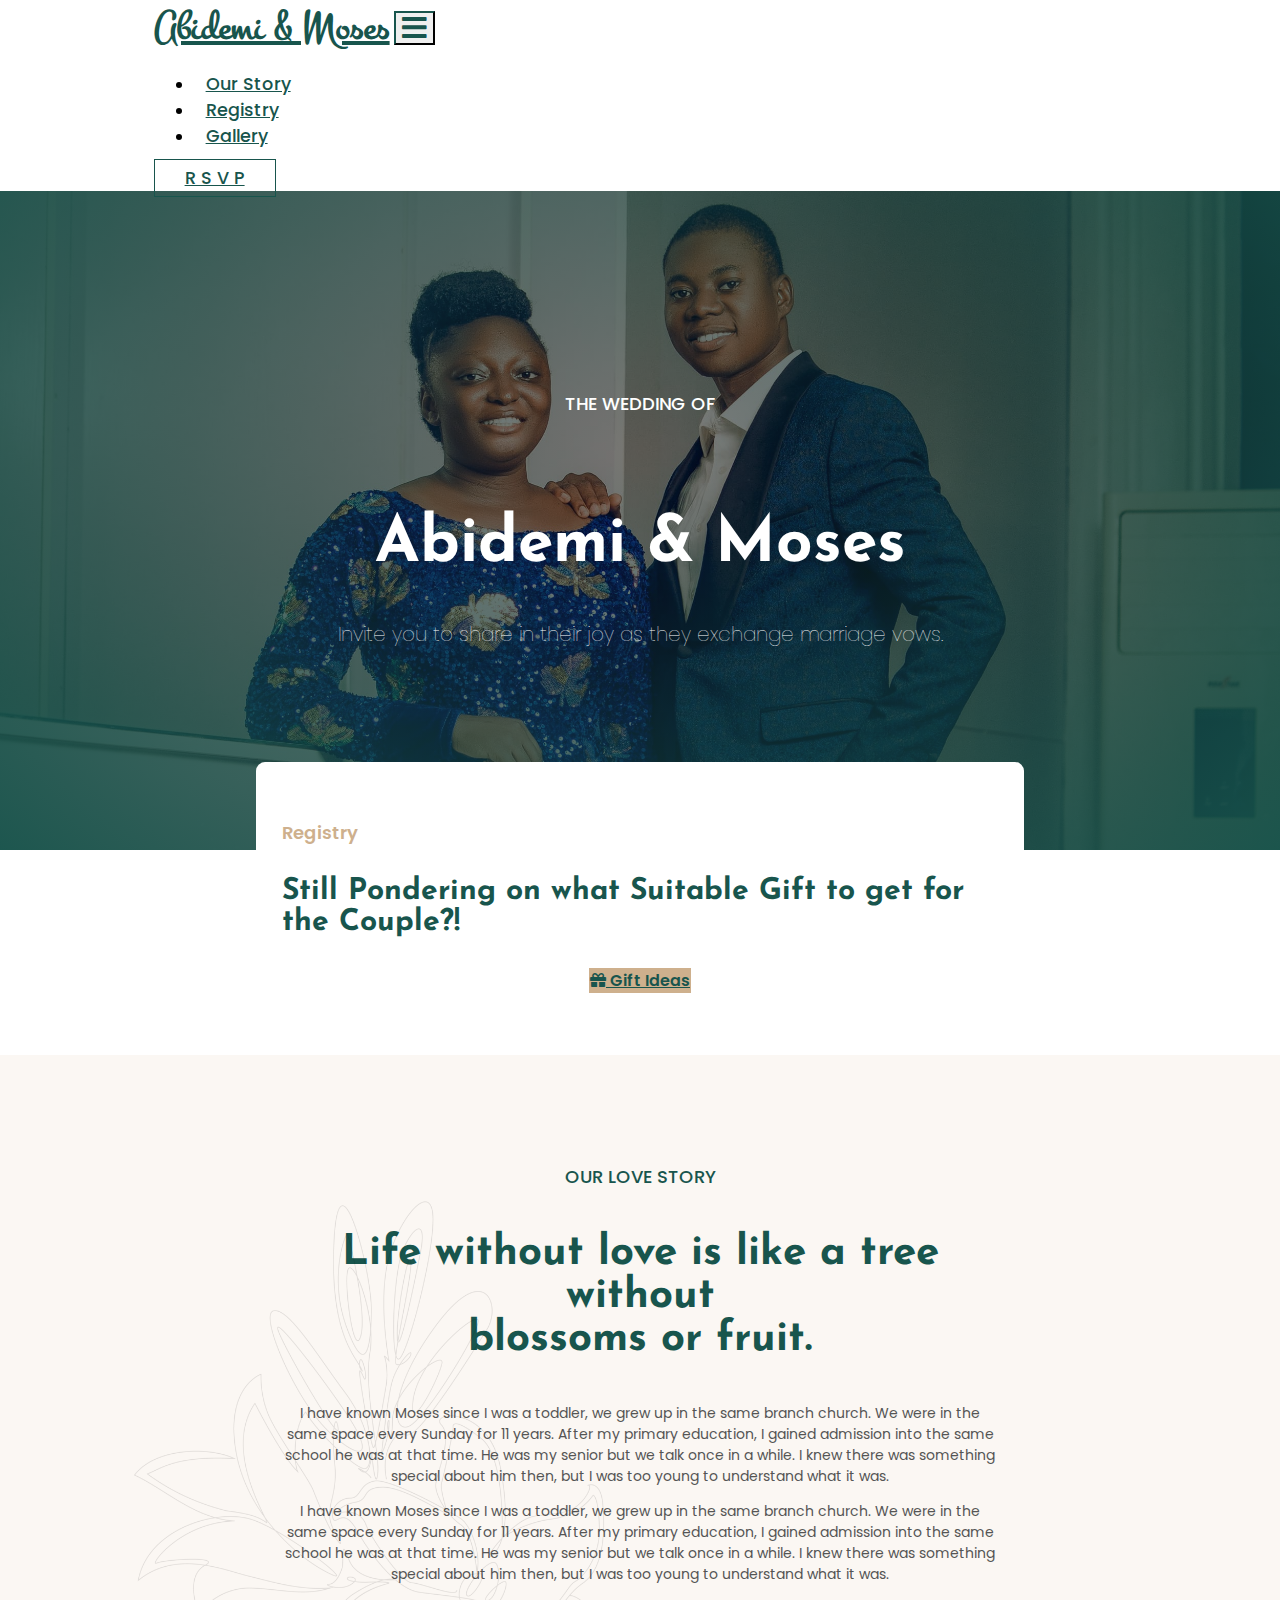
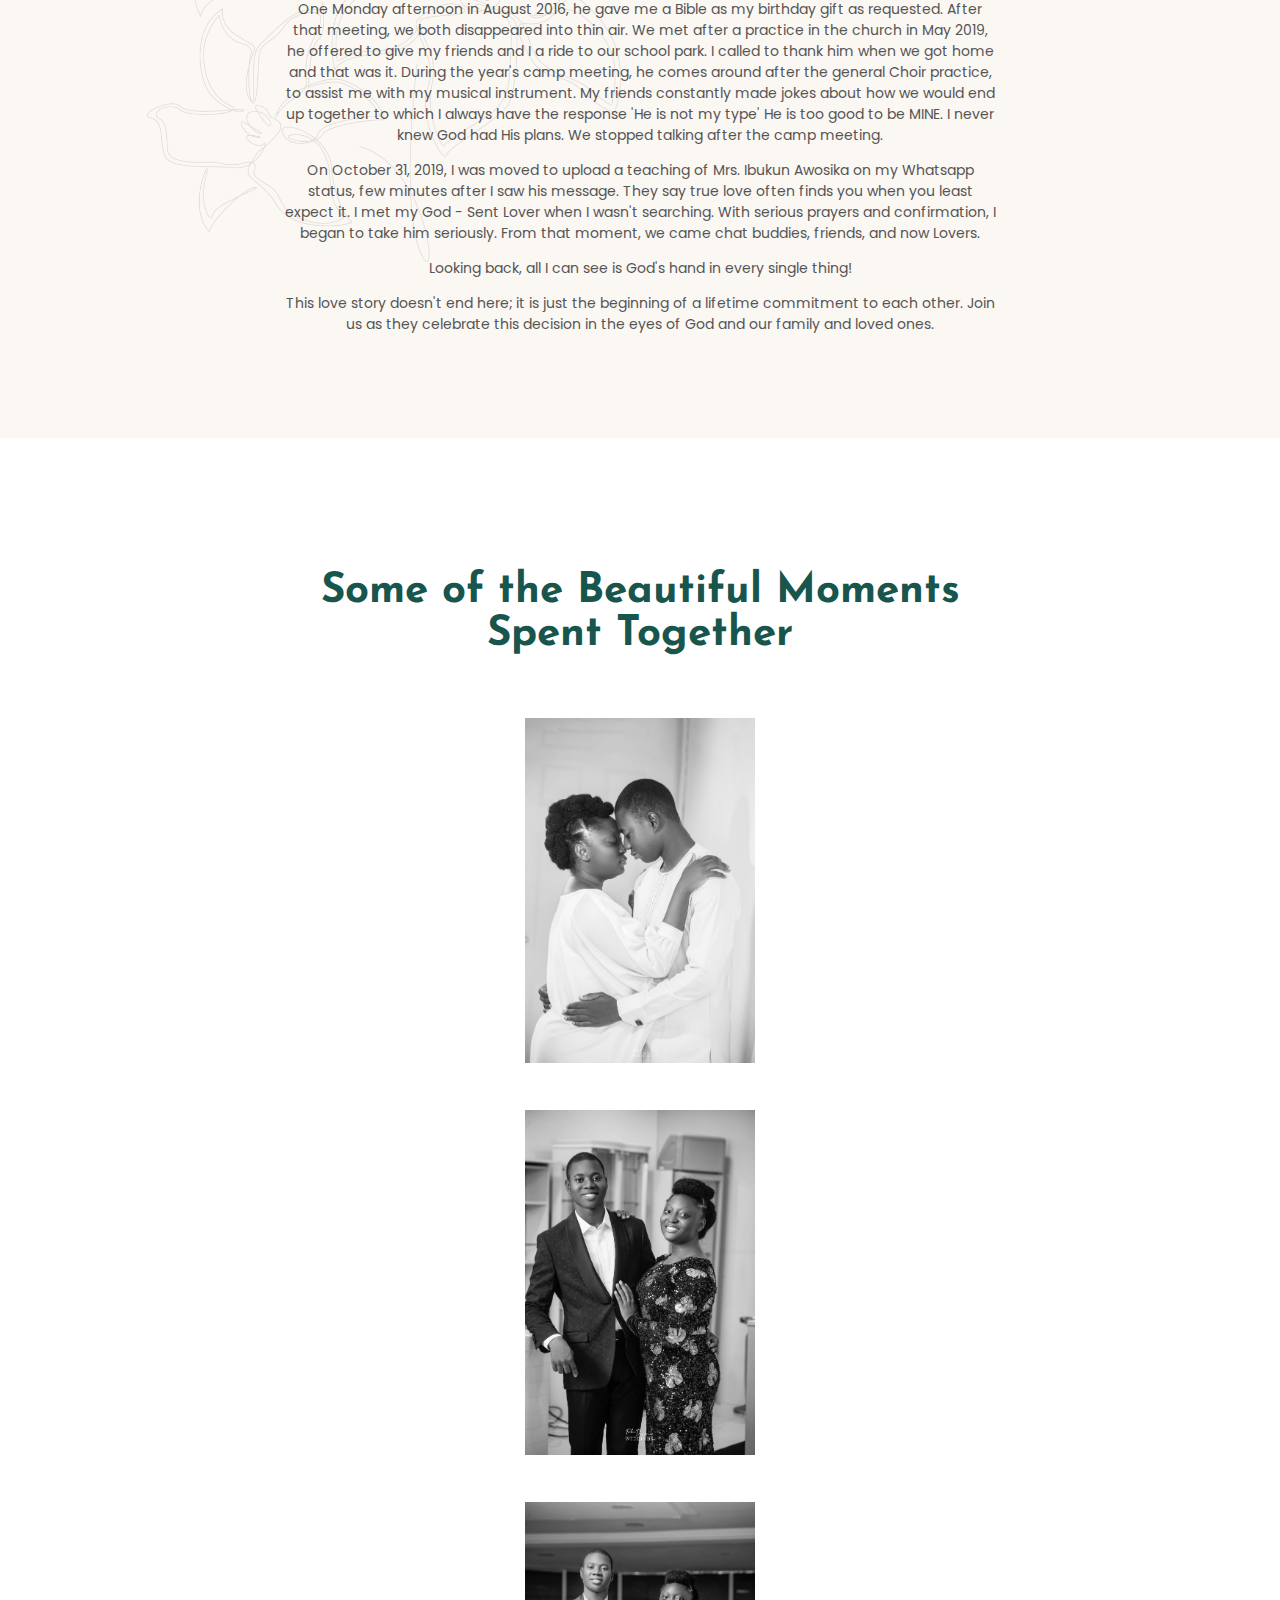
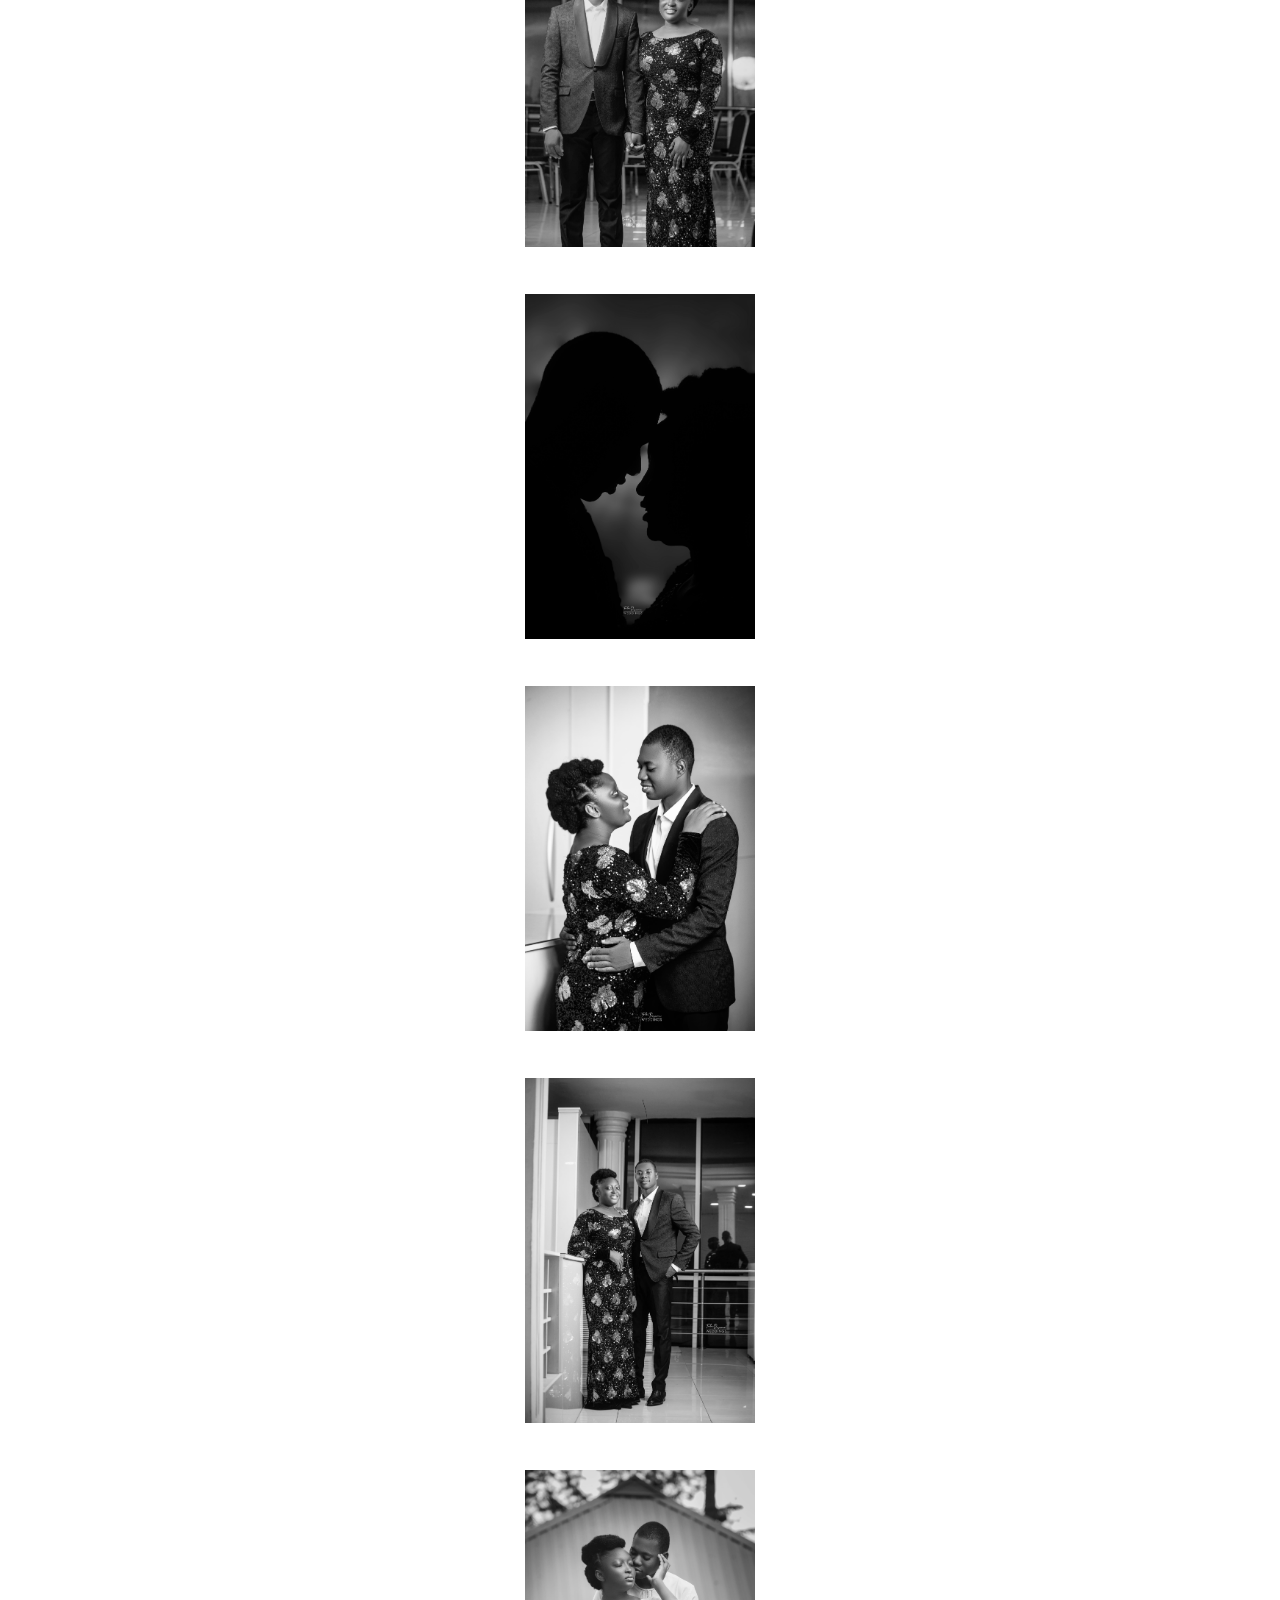
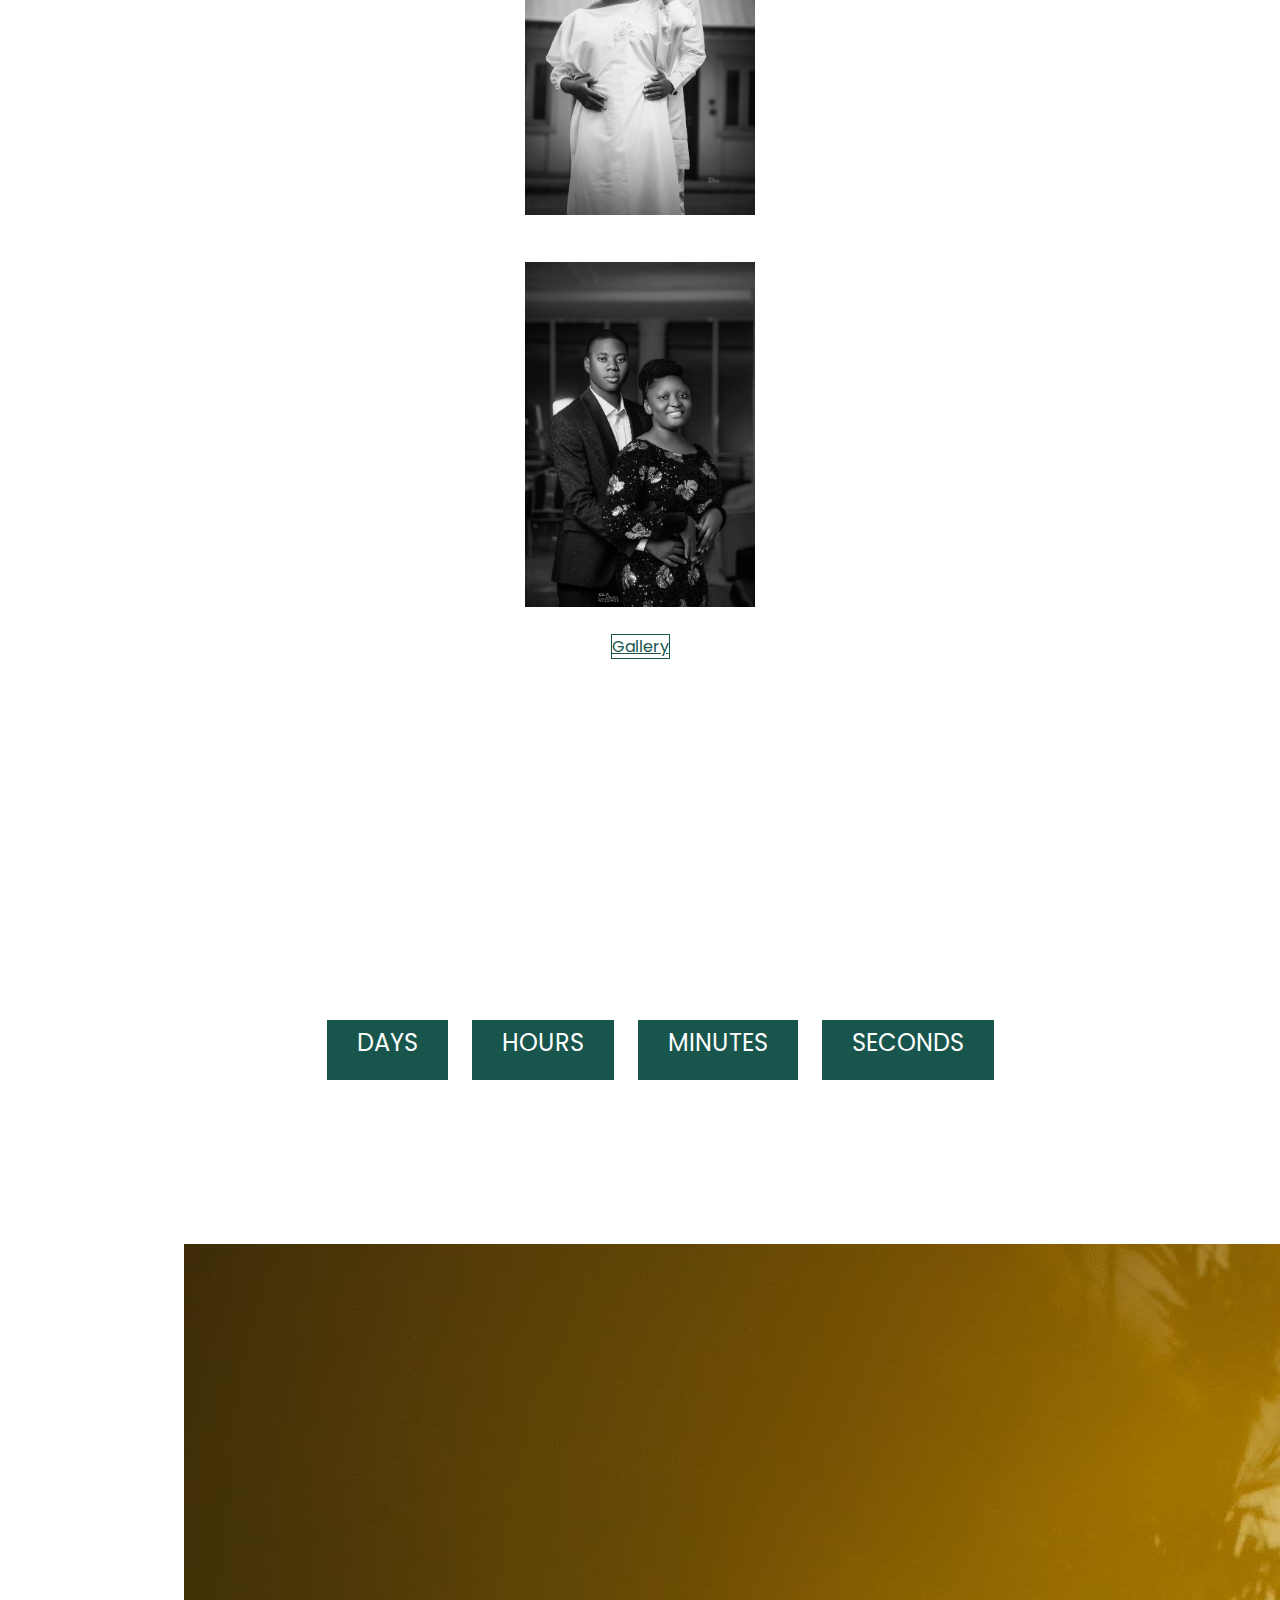
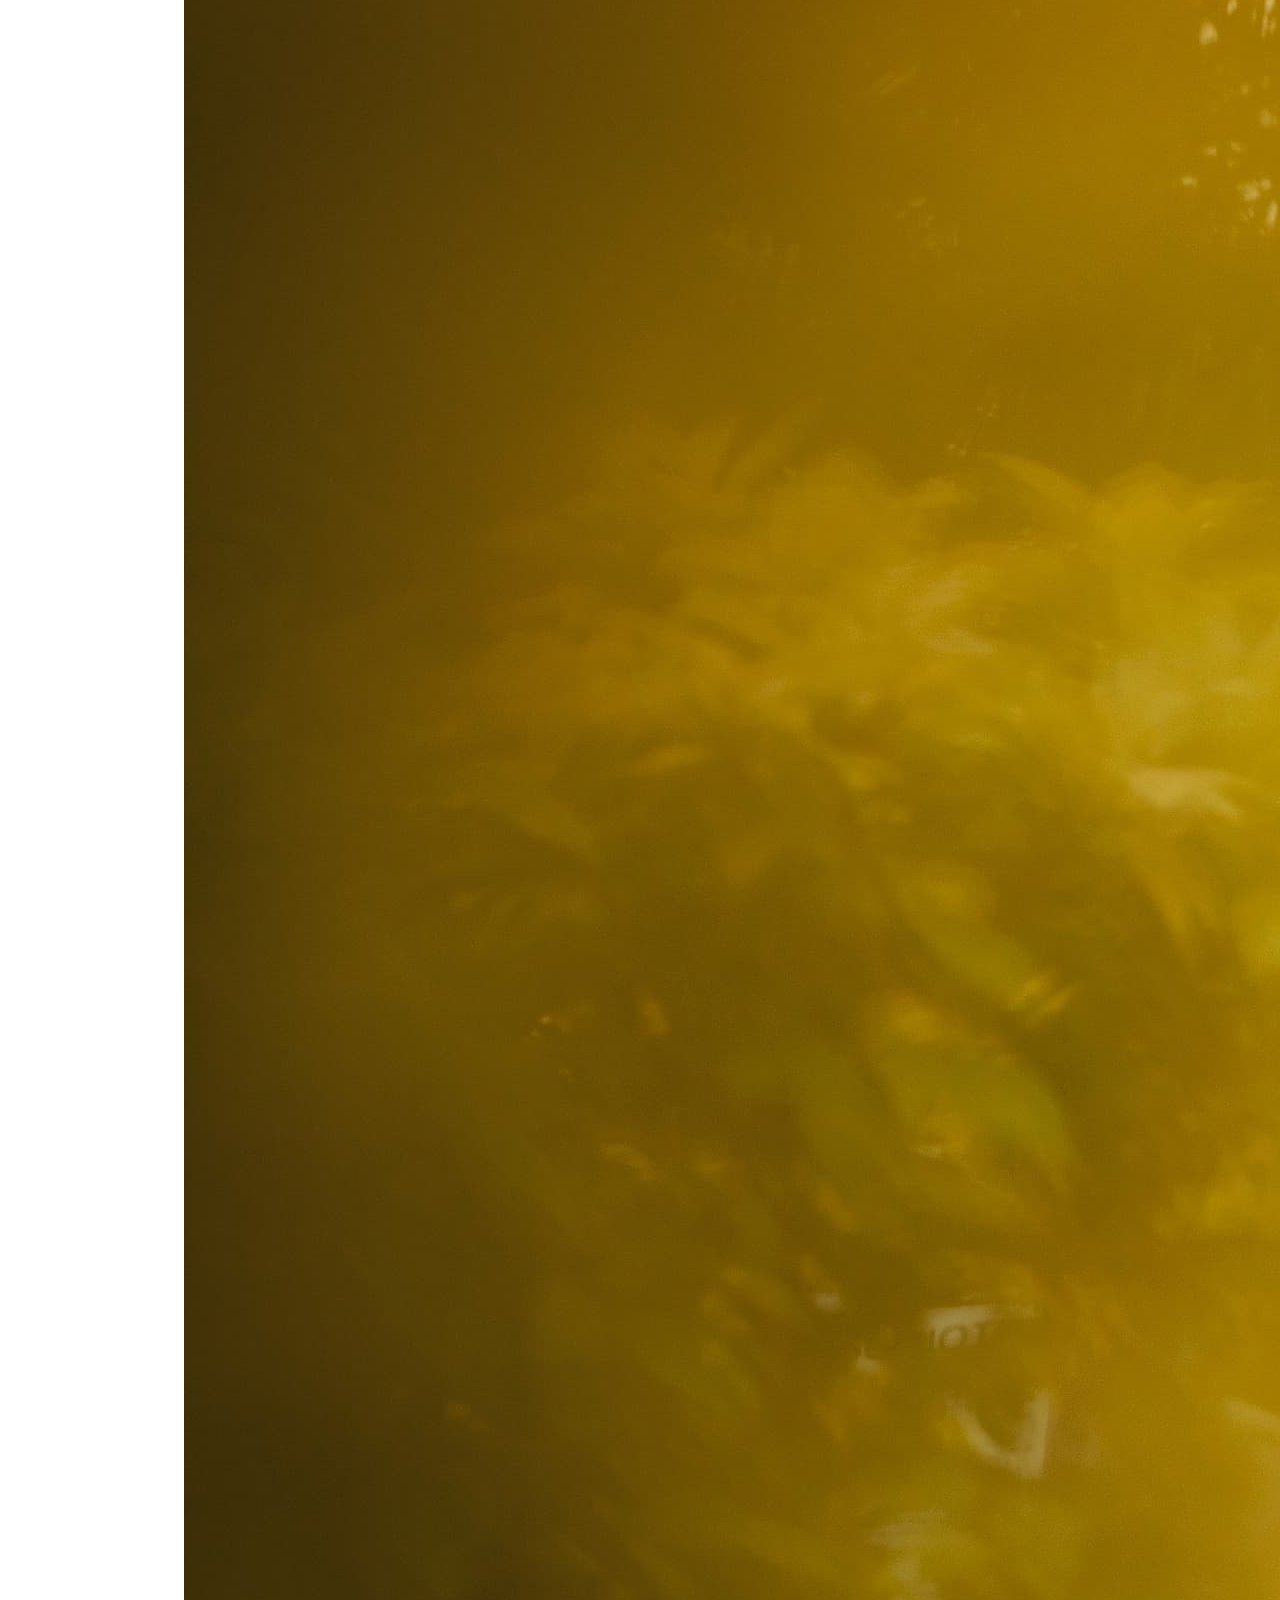
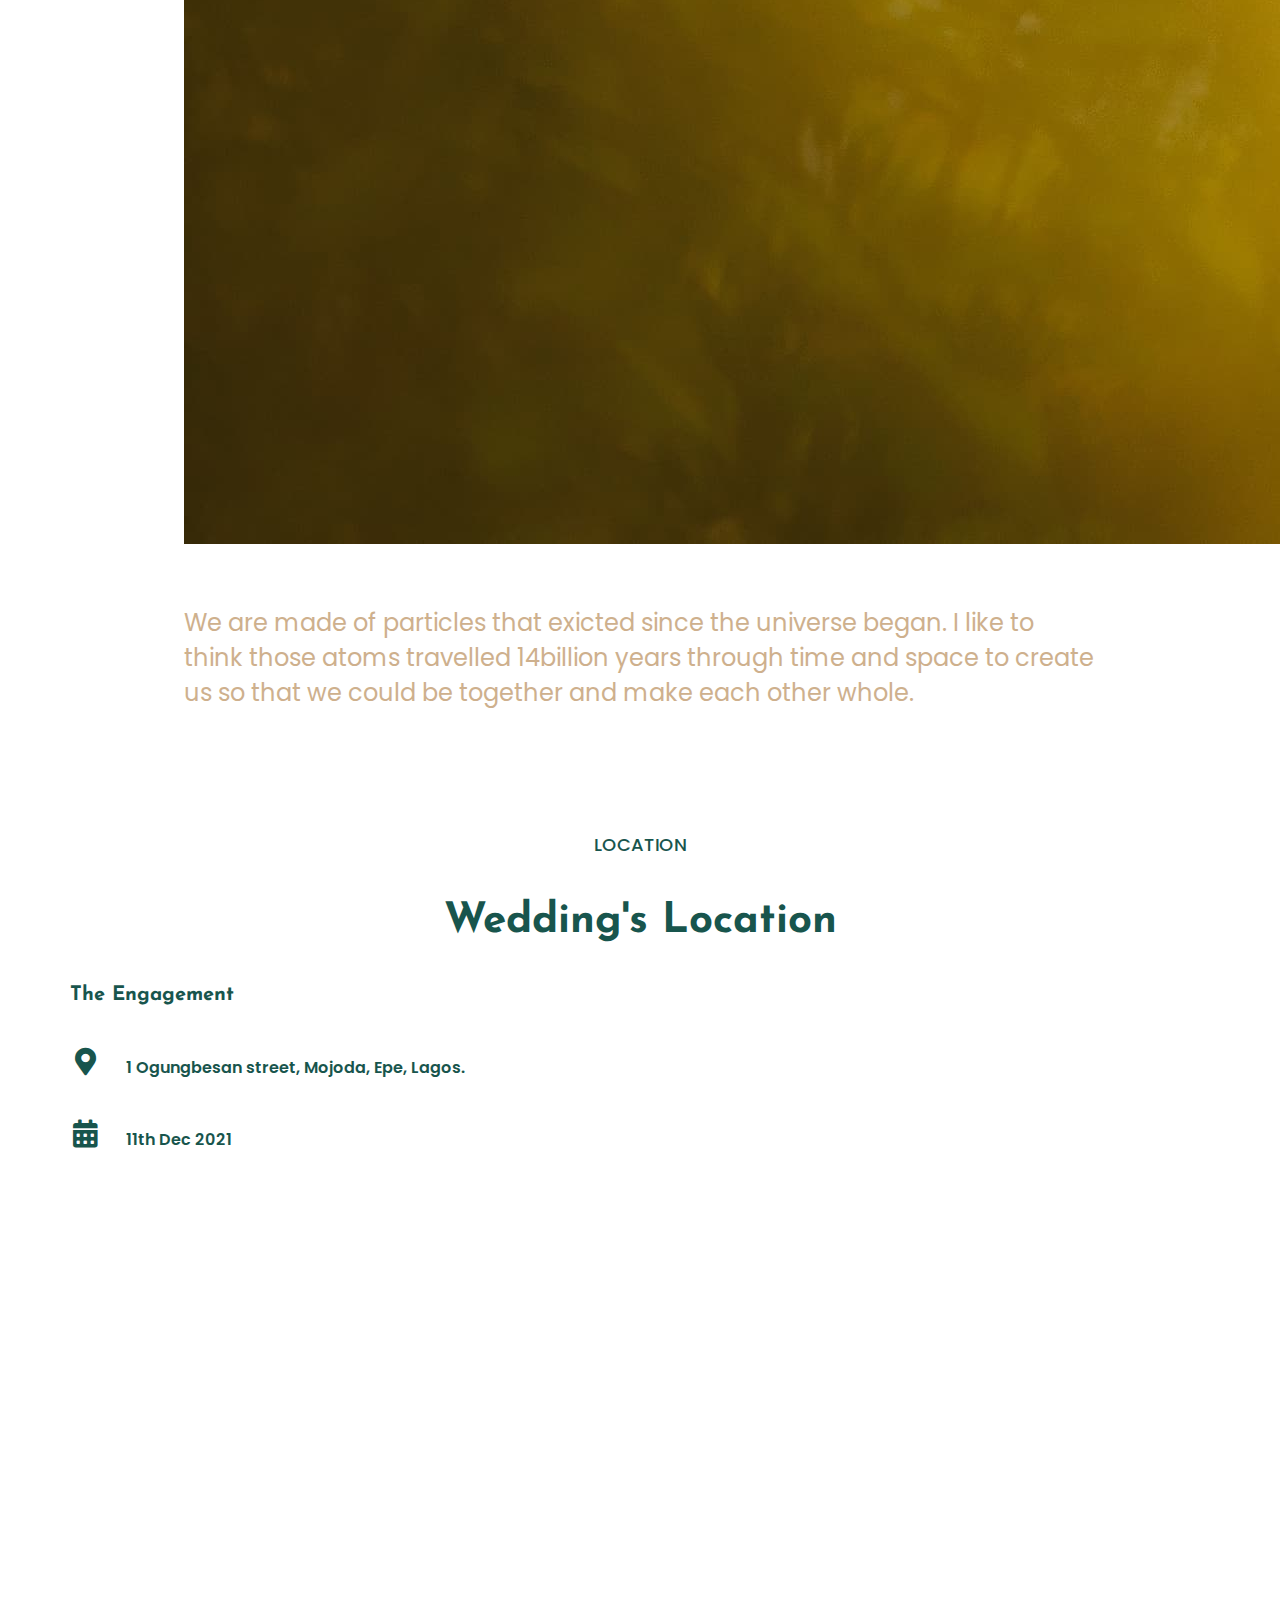
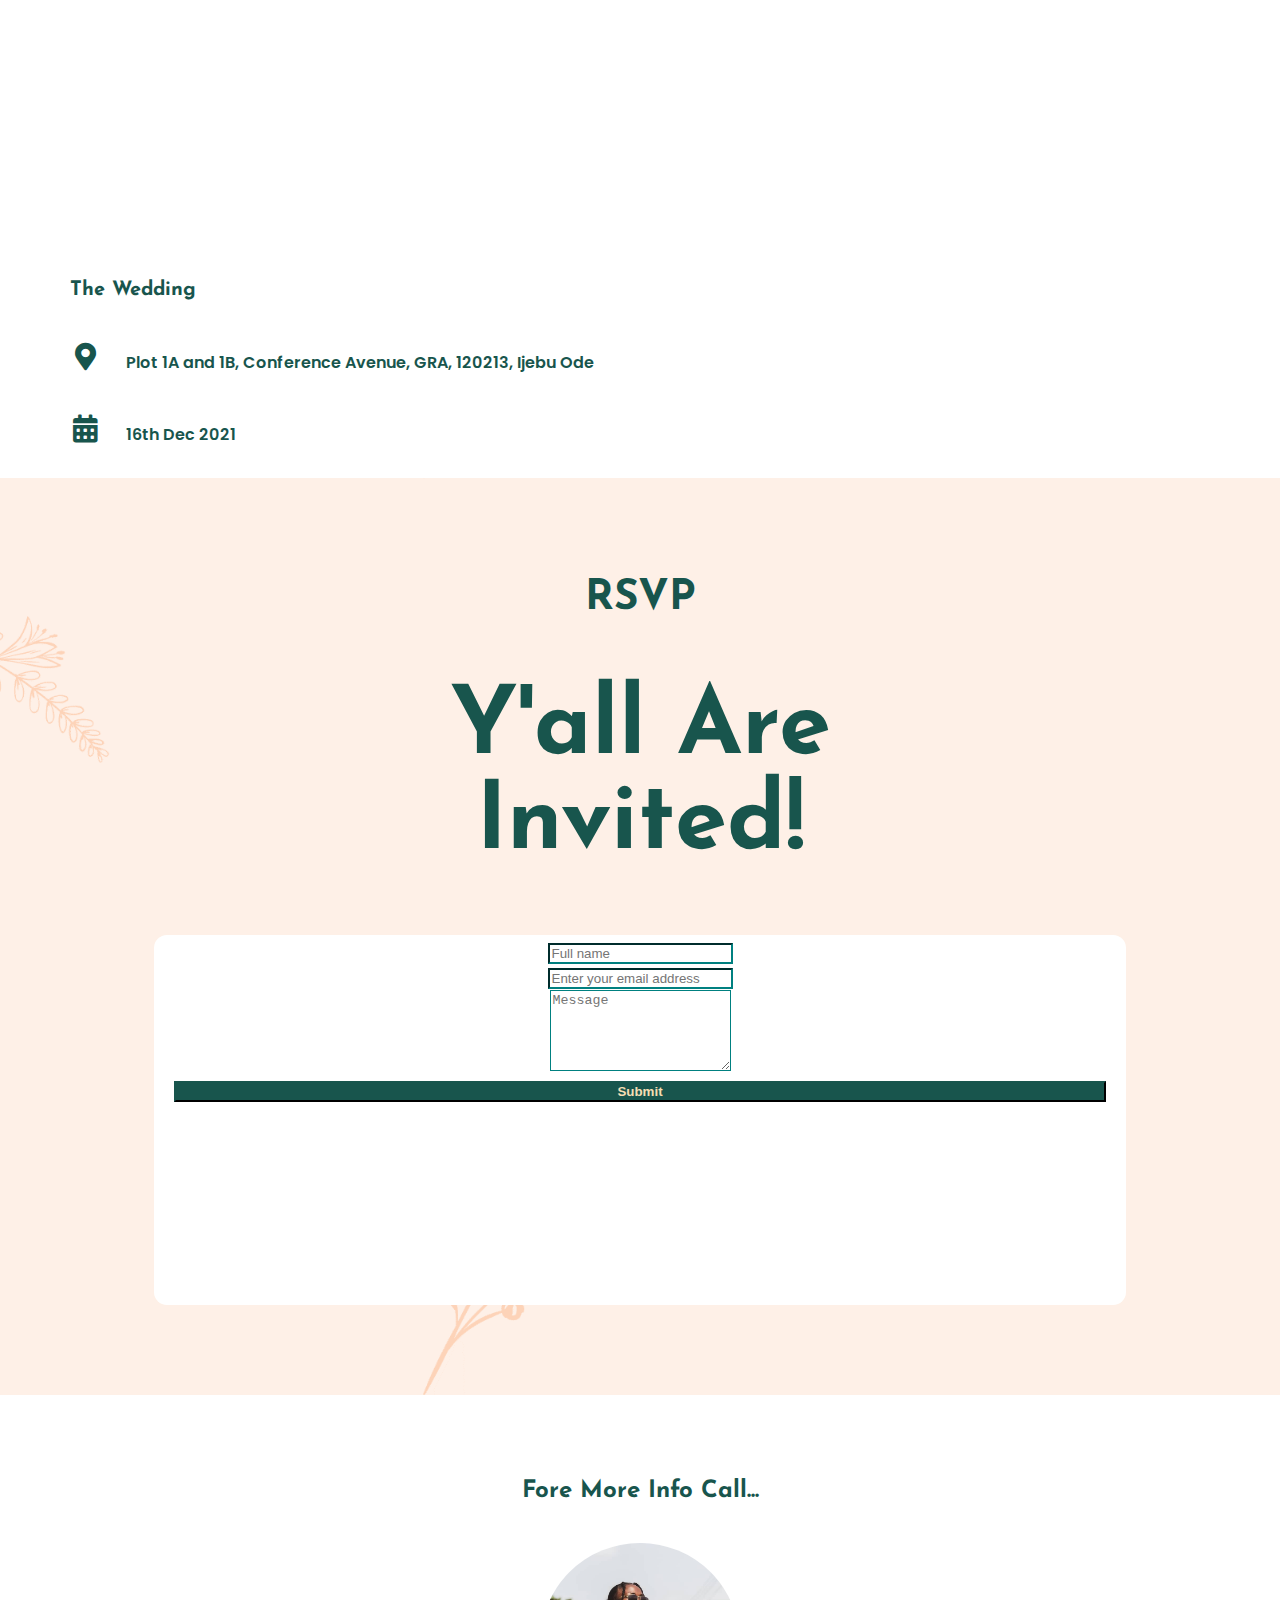
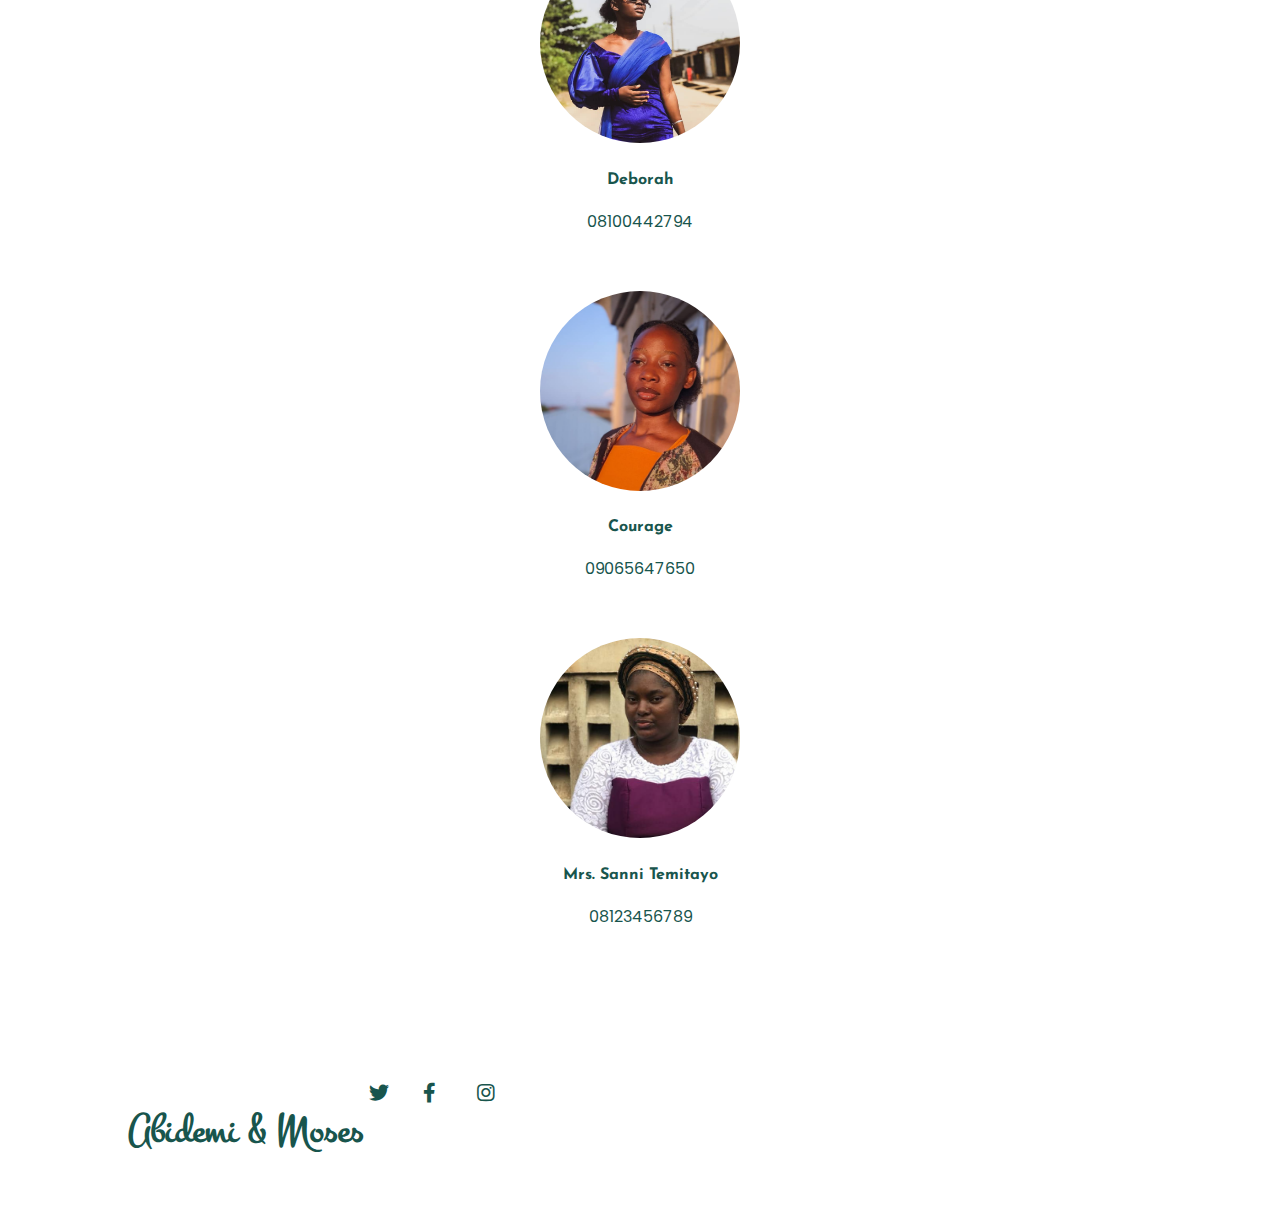
==== index.html @ d7bec582 "initial commit" ====
<!DOCTYPE html>
<html lang="en">
<head>
    <meta charset="UTF-8">
    <meta http-equiv="X-UA-Compatible" content="IE=edge">
    <meta name="viewport" content="width=device-width, initial-scale=1.0">
    
    <title>AM2021 | Homepage</title>

  <!-- Bootstrap -->
  <link href="https://cdn.jsdelivr.net/npm/bootstrap@5.0.0-beta2/dist/css/bootstrap.min.css" rel="stylesheet" integrity="sha384-BmbxuPwQa2lc/FVzBcNJ7UAyJxM6wuqIj61tLrc4wSX0szH/Ev+nYRRuWlolflfl" crossorigin="anonymous">

  <!-- Fontawesome -->
  <link rel="stylesheet" href="https://use.fontawesome.com/releases/v5.13.0/css/all.css">

  <!-- Fonts -->
  <link href="https://fonts.googleapis.com/css2?family=Josefin+Sans:wght@700&family=Poppins&display=swap" rel="stylesheet">
  <link href="https://fonts.googleapis.com/css2?family=Montez&display=swap" rel="stylesheet">

  <!-- Lightbox -->
  <link rel="stylesheet" href="lightbox.min.css">

  <!-- Custom CSS -->
  <link rel="stylesheet" href="style.css">

  <script src="script/lightbox-plus-jquery.min.js"></script>
</head>
<body>

    <section id="wedding-navs">
        <div class="container-fluid">
            <nav class="navbar navbar-expand-lg">
        
              <a href="home.html" class="navbar-brand">Abidemi & Moses</a>
              <button class="navbar-toggler" type="button" data-bs-toggle="collapse" data-bs-target="#navbarTogglerDemo01" aria-controls="navbarTogglerDemo01" aria-expanded="false" aria-label="Toggle navigation">
                <span class="navbar-toggler-icon custom-navbar">
                  <i class="fas fa-bars" style="color:#18554D; font-size:28px;"></i>
                </span>
              </button>
        
              <div class="collapse navbar-collapse" id="navbarTogglerDemo01">
                <ul class="navbar-nav ms-auto">
                  <li class="nav-item"><a href="#our-story" class="nav-link">Our Story</a></li>
                  <li class="nav-item"><a href="https://am2021.madewithbree.io/registry" class="nav-link">Registry</a></li>
                  <li class="nav-item"><a href="gallery.html" class="nav-link">Gallery</a></li>
                </ul>

                <a href="#rsvp" class="btn btn-outline-dark rsvp" type="button">R S V P</a>
              </div>
            </nav>
        </div>    
    </section>

    <!-- Hero banner -->

    <section id="hero-banner">
        <div class="hero-content">
            <p class="first-text">THE WEDDING OF</p>
            <img src="http://templatekit.mikrotypestd.com/brandon-and-clara/wp-content/uploads/sites/4/2020/08/elements.png" class="img-fluid" alt="">
            <h1 class="big-header">Abidemi & Moses</h1>
            <p class="second-text">Invite you to share in their joy as they exchange marriage vows.</p>
        </div>
    </section>

    <!-- Gift Idea -->

    <section id="gift-ideas">
      <div class="row gift-column shadow-sm">
        <div class="col-lg-6 col-md-6">
          <p class="gift-registry">Registry</p>
          <h3 class="registry-header">Still Pondering on what Suitable Gift to get for the Couple?!</h3>
        </div>
  
        <div class="col-lg-6 col-md-4 ms-auto mt-3">
          <a href="https://am2021.madewithbree.io/registry" type="button" class="btn btn-lg btn-secondary gift"><i class="fas fa-gift"></i> Gift Ideas</a>
        </div>
      </div>
    </section>

    <!-- Our Story -->


    <section id="our-story">

      <div class="our-story-bg"></div>
      
      <div class="love-story">

        <p class="story">OUR LOVE STORY</p>
        <h3 class="love-header">Life without love is like a tree without <br>blossoms or fruit.</h3>

        <p class="love-text pt-3">I have known Moses since I was a toddler, we grew up in the same branch church. We were in the same space every Sunday for 11 years. After my primary education, I gained admission into the same school he was at that time. He was my senior but we talk once in a while. I knew there was something special about him then, but I was too young to understand what it was.</p>

        <p class="love-text">I have known Moses since I was a toddler, we grew up in the same branch church. We were in the same space every Sunday for 11 years. After my primary education, I gained admission into the same school he was at that time. He was my senior but we talk once in a while. I knew there was something special about him then, but I was too young to understand what it was.</p>

        <p class="love-text">One Monday afternoon in August 2016, he gave me a Bible as my birthday gift as requested. After that meeting, we both disappeared into thin air. We met after a practice in the church in May 2019, he offered to give my friends and I a ride to our school park. I called to thank him when we got home and that was it. During the year's camp meeting, he comes around after the general Choir practice, to assist me with my musical instrument. My friends constantly made jokes about how we would end up together to which I always have the response 'He is not my type' He is too good to be  MINE. I never knew God had His plans. We stopped talking after the camp meeting. </p>

        <p class="love-text">On October 31, 2019, I was moved to upload a teaching of Mrs. Ibukun Awosika on my Whatsapp status, few minutes after I saw his message. They say true love often finds you when you least expect it. I met my God - Sent Lover when I wasn't searching. With serious prayers and confirmation, I began to take him seriously. From that moment, we came chat buddies, friends, and now Lovers. </p>

        <p class="love-text">Looking back, all I can see is God's hand in every single thing!</p>

        <p class="love-text">This love story doesn't end here; it is just the beginning of a lifetime commitment to each other. Join us as they celebrate this decision in the eyes of God and our family and loved ones.</p>
      </div>
    </section>


    <!-- Gallery -->

    <section id="photos">

      <h3 class="love-header mb-3">Some of the Beautiful Moments <br>Spent Together</h3>

      <div class="gallery">
        <div class="row">
          <div class="col-lg-3 col-md-4">
            <a href="images/couple-8.jpg" data-lightbox="mygallery"><img src="images/couple-8.jpg" class="img-fluid" alt="" loading="lazy"></a>
          </div>
          <div class="col-lg-3 col-md-4">
            <a href="images/couple-1.jpg" data-lightbox="mygallery"><img src="images/couple-1.jpg" class="img-fluid" alt="" loading="lazy"></a>
          </div>
          <div class="col-lg-3 col-md-4">
            <a href="images/couple-2.jpg" data-lightbox="mygallery"><img src="images/couple-2.jpg" class="img-fluid" alt="" loading="lazy"></a>
          </div>
          <div class="col-lg-3 col-md-4">
            <a href="images/couple-3.jpg" data-lightbox="mygallery"><img src="images/couple-3.jpg" class="img-fluid" alt="" loading="lazy"></a>
          </div>

          <div class="col-lg-3 col-md-4">
            <a href="images/couple-4.jpg" data-lightbox="mygallery"><img src="images/couple-4.jpg" class="img-fluid" alt="" loading="lazy"></a>
          </div>
          <div class="col-lg-3 col-md-4">
            <a href="images/couple-5.jpg" data-lightbox="mygallery"><img src="images/couple-5.jpg" class="img-fluid" alt="" loading="lazy"></a>
          </div>
          <div class="col-lg-3 col-md-6">
            <a href="images/couple-6.jpg" data-lightbox="mygallery"><img src="images/couple-6.jpg" class="img-fluid" alt="" loading="lazy"></a>
          </div>
          <div class="col-lg-3 col-md-6">
            <a href="images/couple-7.jpg" data-lightbox="mygallery"><img src="images/couple-7.jpg" class="img-fluid" alt="" loading="lazy"></a>
          </div>
        </div>
      </div>

      <a href="gallery.html" type="button" class="btn btn-lg btn-outline-dark gallery-button mt-4">Gallery</a>
    </section>

    <!-- Countdown -->

    <section id="countdown-box">
        
      <div class="coundown-cover">

          <p class="first-text">COUNTDOWN</p>
          <img class="img-fluid" src="http://templatekit.mikrotypestd.com/brandon-and-clara/wp-content/uploads/sites/4/2020/08/elements.png" alt="">
          <h2 id="headline" class="mt-3">Be A Part of Our History</h2>

          <div id="countdown">
            <ul>
              <li class="counts mt-3"><span id="days"></span>days</li>
              <li class="counts mt-3"><span id="hours"></span>Hours</li>
              <li class="counts mt-3"><span id="minutes"></span>Minutes</li>
              <li class="counts mt-3"><span id="seconds"></span>Seconds</li>
            </ul>
          </div>

      </div>

    </section>

    <!-- Love Quote -->

    <section id="love-quote">
      <div class="row love-row">
        <div class="col-lg-6 col-md-6 love-area">
          <img src="images/durogal.jpg" class="img-fluid" alt="" loading="lazy">
        </div>

        <div class="col-lg-6 col-md-6 love-area">
          <p class="main-quote">We are made of particles that exicted since the universe began. I like to think those atoms travelled 14billion years through time and space to create us so that we could be together and make each other whole.</p>
        </div>
      </div>
    </section>

    <!-- Location -->

    <section id="location">
      <div class="location-box pt-5 pb-3">
        <p class="story">LOCATION</p>
        <h3 class="love-header">Wedding's Location</h3>
      </div>

      <div class="row location-row">

        <div class="col-lg-4 col-md-6 location-wrap">
          <h5 class="pt-3 pb-3 location-title">The Engagement</h5>
          <div class="location-desc">
            <div class="location-icon">
              <i class="fas fa-map-marker-alt"></i>
            </div>
            <div class="location-text">
              <p>1 Ogungbesan street, Mojoda, Epe, Lagos.</p>
            </div>
          </div>

          <div class="location-desc">
            <div class="location-icon">
              <i class="fas fa-calendar-alt"></i>
            </div>
            <div class="location-text">
              <p>11th Dec 2021</p>
            </div>
          </div>
        </div>

        <div class="col-lg-8 col-md-6 location-wrap">
          <iframe class="location-map" src="https://www.google.com/maps/embed?pb=!1m18!1m12!1m3!1d3962.797482905472!2d3.9869811018780186!3d6.671997585289745!2m3!1f0!2f0!3f0!3m2!1i1024!2i768!4f13.1!3m3!1m2!1s0x1039436372e3b865%3A0x5a7c53bf988bcebf!2sOra%20Estate!5e0!3m2!1sen!2sng!4v1636313382943!5m2!1sen!2sng" width="100%" height="300" style="border:0;" allowfullscreen="" loading="lazy"></iframe>
        </div>
        
      </div>

      <div class="second-row">

        <div class="row location-row">

          <div class="col-lg-8 col-md-6 location-wrap">
            <iframe class="location-map" src="https://www.google.com/maps/embed?pb=!1m18!1m12!1m3!1d3961.545162485366!2d3.935239700289505!3d6.825037245043114!2m3!1f0!2f0!3f0!3m2!1i1024!2i768!4f13.1!3m3!1m2!1s0x10396f33c547ab49%3A0xf322f33a78da157b!2sConference%20Hotel%20%26%20Suites%20Ijebu%20Ode!5e0!3m2!1sen!2sng!4v1631238009507!5m2!1sen!2sng" width="100%" height="300" style="border:0;" allowfullscreen="" loading="lazy"></iframe>
          </div>

          <div class="col-lg-4 col-md-6 location-wrap">
            <h5 class="pt-3 pb-3">The Wedding</h5>
            <div class="location-desc">
              <div class="location-icon">
                <i class="fas fa-map-marker-alt"></i>
              </div>
              <div class="location-text">
                <p>Plot 1A and 1B, Conference Avenue, GRA, 120213, Ijebu Ode</p>
              </div>
            </div>
  
            <div class="location-desc">
              <div class="location-icon">
                <i class="fas fa-calendar-alt"></i>
              </div>
              <div class="location-text">
                <p>16th Dec 2021</p>
              </div>
            </div>
          </div>
          
        </div>
      </div>
    </section>

    <section id="rsvp">
      <h2 class="love-header mb-5">RSVP</h2>

      <div class="row rsvp-row">
        <div class="col-lg-6 col-md-6 rsvp-col">
          <h1>Y'all Are<br> Invited!</h1>
        </div>

        <div class="col-lg-4 col-md-6 rsvp-col rsvp-form pt-4 shadow-lg">
          <form class="row form-invite">
            <div class="col-12 mb-4">
              <input type="text" class="form-control" placeholder="Full name">
            </div>

            <div class="col-12 mb-4">
              <input type="email" class="form-control" placeholder="Enter your email address">
            </div>

            <div class="col-12">
              <textarea class="form-control" placeholder="Message" aria-label="With textarea" rows="5"></textarea>
            </div>

            <div class="col-12">
              <button type="submit" class="btn btn-primary mt-4 rsvp-btn">Submit</button>
            </div>
          </form>
        </div>

        
      </div>
    </section>

    <section id="more-info">
      <h2>Fore More Info Call...</h2>
      <div class="row">
        <div class="col-lg-4 info-col">
          <div class="card">
            <div class="card-body">
              <img src="images/debby.jpeg" class="img-fluid info-img mb-3" alt="">
              <h4>Deborah</h4>
              <p>08100442794</p>
            </div>
          </div>
        </div>

        <div class="col-lg-4 info-col">
          <div class="card">
            <div class="card-body">
              <img src="images/courage.jpeg" class="img-fluid info-img  mb-3" alt="">
              <h4>Courage</h4>
              <p>09065647650</p>
            </div>
          </div>
        </div>

        <div class="col-lg-4 info-col">
          <div class="card">
            <div class="card-body">
              <img src="images/rsvp-3.jpg" class="img-fluid info-img  mb-3" alt="">
              <h4>Mrs. Sanni Temitayo</h4>
              <p>08123456789</p>
            </div>
          </div>
        </div>
      </div>
    </section>

    <footer id="footer">
      <h2 class="footer-header">Abidemi & Moses</h2>
      <div class="socials ms-auto">
        <a href="https://twitter.com/"><i class="fab fa-twitter footer-icon"></i></a>
        <a href="https://www.facebook.com/"><i class="fab fa-facebook-f footer-icon"></i></a>
        <a href="https://www.instagram.com/"><i class="fab fa-instagram footer-icon"></i></a>
      </div>

    </footer>

    <script src="script/main.js"></script>

    <script src="https://cdn.jsdelivr.net/npm/bootstrap@5.0.0-beta3/dist/js/bootstrap.bundle.min.js" integrity="sha384-JEW9xMcG8R+pH31jmWH6WWP0WintQrMb4s7ZOdauHnUtxwoG2vI5DkLtS3qm9Ekf" crossorigin="anonymous"></script>
</body>
</html>
---- style.css ----
body {
    font-family: 'Poppins', sans-serif;
    margin: 0;
    padding: 0;
    width: 100%;
    overflow-x: hidden;
}

h1,h2,h3,h4,h5,h6 {
    font-family: 'Josefin Sans', sans-serif;
}

/* Navs */

#wedding-navs {
    background-color: #fff;
    padding: 0 12%;
}

.navbar-brand {
    color: #18554D;
    font-family: 'Montez', cursive;
    font-size: 42px;
    font-weight: 700;
}

.navbar-brand:hover {
    color: #18554D;
}

.navbar-toggler {
    border-color: #18554D;
}

.nav-item {
    padding: 0 12px;
}

.nav-link {
    font-size: 1.1rem;
    font-weight: 500;
    color: #18554D;
}

.nav-link:hover, .nav-link:active {
    color: #CEB08D;
}

.rsvp {
    padding: 6px 30px;
    font-size: 1.1rem;
    font-weight: 500;
    color: #18554D;
    border-radius: 0;
    border: 1px solid #18554D;
}

.rsvp:hover {
    background-color: #18554D;
    color: #CEB08D;
}

/* Hero Banner */

#hero-banner {
    padding: 5% 12%;
    text-align: center;
    background: radial-gradient(rgba(0,0,0,0.5), #18554D),url(images/bidduro.jpg);
    background-attachment: fixed;
    background-size: cover;
    background-position: center top;
    height: auto;
}

.hero-content {
    align-items: center;
    padding: 12% 0;
}

.first-text {
    font-size: 18px;
    color: #fff;
    font-weight: 500;
}

.second-text {
    font-size: 20px;
    font-weight: lighter;
    color: #fff;
}

.big-header {
    font-size: 64px;
    color: #fff;
    padding-top: 10px;
}

/* Gift Ideas */

#gift-ideas {
    padding: 6% 0 10%;
    background-color: #fff;
    align-items: center;
    text-align: center;
    position: relative;
}

.gift-column {
    padding: 3% 2%;
    border-radius: 9px;
    background-color: #fff;
    align-items: center;
    position: absolute;
    top: -88px;
    margin: 0 20%;   
}

.gift-registry {
    font-size: 18px;
    font-weight: 600;
    color: #CEB08D;
    text-align: left;
}

.registry-header {
    font-size: 30px;
    color: #18554D;
    text-align: left;
}

.gift {
    background-color: #CEB08D;
    font-size: 1rem;
    font-weight: 600;
    color: #18554D;
    border-radius: 0;
    border: 1px solid #CEB08D;
}

.gift:hover {
    background-color: #18554D;
    color: #CEB08D;
}


/* Our Story */

#our-story {
    padding: 7% 12%;
    background-color: #FBF7F3;
    text-align: center;
    position: relative;
}

.our-story-bg {
    position: absolute;
    background-image: url(images/nane22.png);
    background-repeat: no-repeat;
    background-position: left;
    background-size: 60% auto;
    height: 100%;
    width: 100%;
    top: 0;
    left: 0;
    opacity: 0.1;
}

.love-story {
    padding: 0 130px;
}

.story {
    font-size: 18px;
    font-weight: 500;
    color: #18554D;
}

.love-header {
    font-size: 42px;
    color: #18554D;
}

.love-text {
    font-size: 14px;
    color: #555;
    font-weight: normal;
}

/* Gallery */

#photos {
    padding: 7% 12%;
    background-color: white;
    text-align: center;
}

.gallery {
    max-width: 1080px;
    margin: auto;
}

.gallery img {
    width: 230px;
    padding: 20px 5px;
    filter: grayscale(100%);
    transition: 1s;
}

.gallery img:hover {
    filter: grayscale(0);
    transform: scale(1.1);
}

.gallery-button {
    border-radius: 0;
    border: 1px solid #18554D; 
    color: #18554D;
}

.gallery-button:hover {
    background-color: #18554D;
    color: #CEB08D;
}


/* Countdown */

#countdown-box {
    padding: 5% 12%;
    align-items: center;
    text-align: center;
    background: radial-gradient(rgba(0,0,0,0.5), #CEB08D),url(images/wedding-rings.jpg);
    background-attachment: fixed;
    background-size: cover;
    background-position: center;
    height: auto;
    color: #fff;
}


.coundown-cover {
    padding-top: 30px;
    align-items: center;
    justify-content: center;
    text-align: center;
}


#headline {
  font-size: 32px;
  font-weight: normal;
  letter-spacing: .125rem;
  text-transform: uppercase;
}


.counts {
    display: inline-block;
    background-color: #18554D; 
    font-size: 1.5em;
    text-align: center;
    list-style-type: none;
    padding: 5px 30px 20px;
    margin: 5px 10px;
    text-transform: uppercase;
}

.counts span {
    display: block;
    font-size: 4.5rem;
    font-weight: 700; 
}

/* Love Quote */

#love-quote {
    padding: 5% 12%;
    background-color: #fff;
    align-items: center;
}

.love-row {
    align-items: center;
}

.love-area {
    padding: 15px 30px;
}

.main-quote {
    font-size: 24px;
    color: #CEB08D;
}


/* Location */

#location {
    text-align: center;
}

.location-box {
    text-align: center;
}

.location-wrap {
    padding: 0 10px;
    text-align: center;
    align-items: center;
}

.location-wrap h5 {
    font-size: 20px;
    color: #18554D;
    text-align: left;
    padding: 0 60px;
}

.location-row {
    align-items: center;
}

.location-desc {
    display: flex;
    padding: 0 50px;
    margin-bottom: 15px;
    align-items: center;
}

.location-icon .fas {
    width: 50px;
    height: 50px;
    font-size: 28px;
    line-height: 40px;
    color: #18554D;
}

.location-text p{
    padding: 0 16px;
    text-align: initial;
    color: #18554D;
    font-weight: 600;
}

.location-map {
    filter: grayscale(100%);
    transition: 1s;
}

.location-map:hover {
    filter: grayscale(0);
}



.second-row {
    padding: 50px 0 0;
}

/* RSVP */

#rsvp {
    padding: 5% 12% 7%;
    text-align: center;
    background-image: url(images/formbg.png);
    /* background-attachment: fixed; */
    background-size: cover;
    background-position: center center;
    height: auto;
    color: #fff;
}

.rsvp-row {
    align-items: center;
}

.rsvp-form {
    background-color: white;
    height: 370px;
    border-radius: 13px;
}

.rsvp-col h1 {
    font-size: 94px;
    color: #18554D;
}

.rsvp-col input {
    background-color: transparent;
    border-color: teal;
}

.rsvp-col input:hover {
    background-color: transparent;
    color: teal;
}


.rsvp-col textarea {
    background-color: transparent;
    border-color: teal;
}

.rsvp-col textarea:hover {
    background-color: transparent;
    color: teal;
}

.form-invite {
    padding: 5px 20px;
}

.rsvp-btn {
    width: 100%; 
    background-color: #18554D;
    border-color: #18554D;
    color: wheat;
    font-weight: 600;
}

.rsvp-btn:hover {
    background-color: wheat;
    color: teal;
    border-color: wheat;
}


/* More info */

#more-info {
    padding: 5% 10%;
    text-align: center;
    align-items: center;
    color: #18554D;
}

.info-img {
    height: 200px;
    width: 200px;
    border-radius: 100%;
    object-fit: cover;
    object-position: center;
}

.info-col {
    padding: 2% 3%;
}

#footer {
    display: flex;
    padding: 3% 10%;
}
.footer-header {
    color: #18554D;
    font-family: 'Montez', cursive;
    font-size: 42px;
    font-weight: 700;
}

.footer-icon {
    height: 40px;
    width: 40px;
    border-radius: 216px;
    font-size: 20px;
    line-height: 20px;
    margin: 5px 5px;
    color: #18554D;
    cursor: pointer;
    transition: .5s;
    padding-top: 10px;
}

.footer-icon:hover {
    color: #CEB08D;
    transform: translateY(-7px);
}


/* Gallery Page */

#gallery-banner {
    padding: 5% 0;
    text-align: center;
    background: radial-gradient(rgba(0,0,0,0.5), #18554D), url(images/durogal.jpg);
    background-attachment: fixed;
    background-size: cover;
    background-position: center;
    height: auto;
}


.photo-gallery {
    width: 70%;
    margin: 100px auto 50px;
    display: grid;
    grid-template-columns: repeat(auto-fit, minmax(250px, 1fr));
    grid-gap: 20px
}

.photo-gallery img {
    width: 100%;
    cursor: pointer;
    transition: 0.4s;
    height: 200px;
    object-fit: cover;
    object-position: top;
    border-radius: 5px;
}
 
.photo-gallery img:hover {
    transform: scale(0.8) rotate(-15deg);
    border-radius: 20px;  
    box-shadow: 0 32px 75px rgba(68,77,136,0.2);
}



/* Responsiveness */

@media (max-width: 1024px) {

    /* Nav */

    #wedding-navs {
        padding: 0 20px;
    }

    /* Gift ideas */

    .gift-column {
        margin: 0 20px;
    }

    .registry-header {
        font-size: 24px;
    }

    /* Our story */
    #our-story {
        padding: 50px 40px;
    }

    .love-story {
        padding: 0 40px;
    }

    #love-quote {
        padding: 50px 10px;
    }

    .main-quote {
        font-size: 16px;
    }

    /* Gallery */

    #photos {
        padding: 50px 20px;
    }

    .gallery {
        max-width: 500px;
    }

    .love-header {
        font-size: 28px;
    }

    /* Countdown */

    #countdown-box {
        padding: 80px 20px;
    }

    .counts {
        font-size: 18px;
    }
    
    .counts span {
        font-size: 36px;
        font-weight: 700; 
    }

    /* Location */ 
    .location-text p {
        font-size: 13px;
    }

    /* RSVP */

    #rsvp {
        padding: 50px 30px;
    }

    .rsvp-col h1 {
        font-size: 54px;
    }

    #gallery-banner {
        background-position-x: 70%;
        background-position-y: 50%;
    }
    
}


@media (max-width: 767px) {
     /* Nav */

     #wedding-navs {
        padding: 0 10px;
    }

    /* Hero anner */

    #hero-banner, #gallery-banner {
        padding: 130px 20px;
    }

    .big-header {
        font-size: 54px;
    }

    /* Gift Ideas */

    #gift-ideas {
        padding: 90px 0;
    }

    /* Our story */
    #our-story {
        padding: 50px 0;
    }

    .love-story {
        padding: 0 20px;
    }
    
    .gift-registry, .registry-header {
        text-align: center;
    }

    .counts {
        display: block;
    }

    .location-box, .location-wrap h5, .location-desc {
        text-align: left;
        padding: 0 20px;
    }

    #footer {
        padding: 40px 15px;
    }

    .footer-header {
        font-size: 32px;
    }

    .footer-icon {
        margin: 0;
    }
    
}
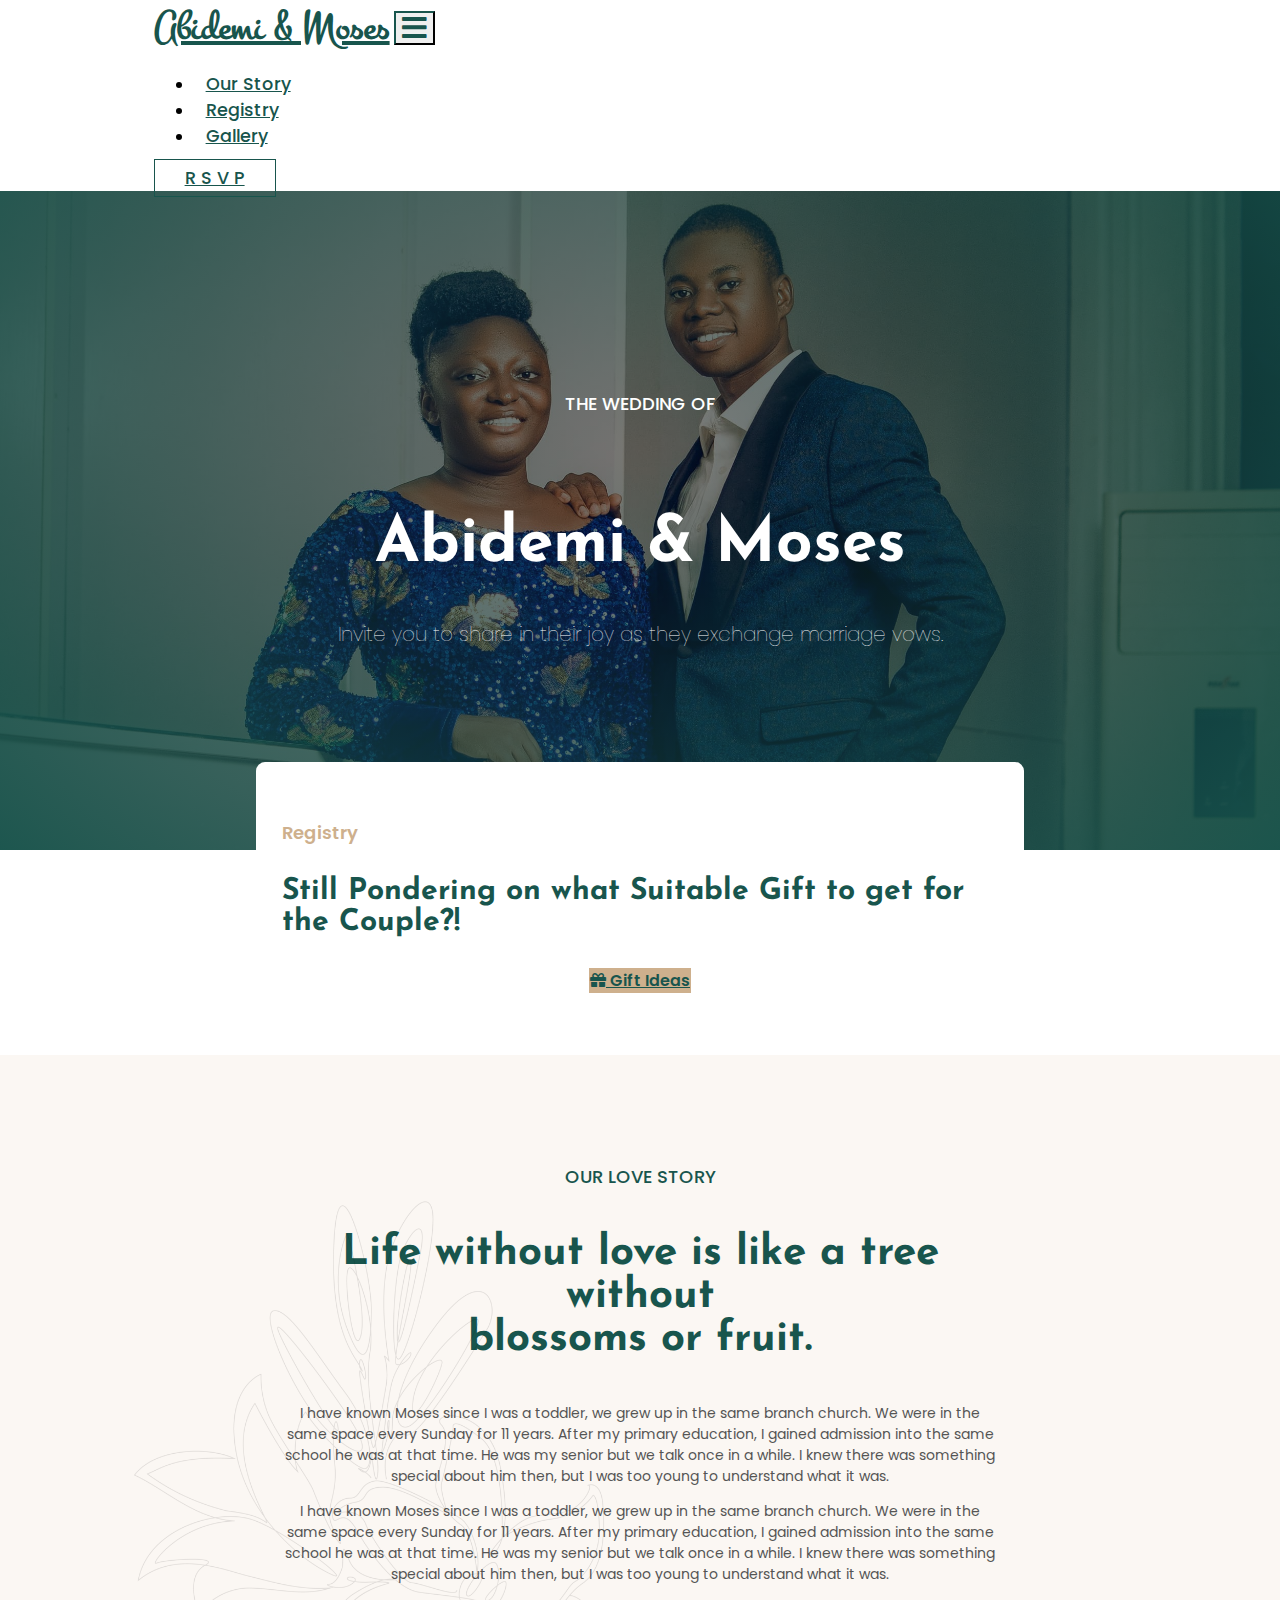
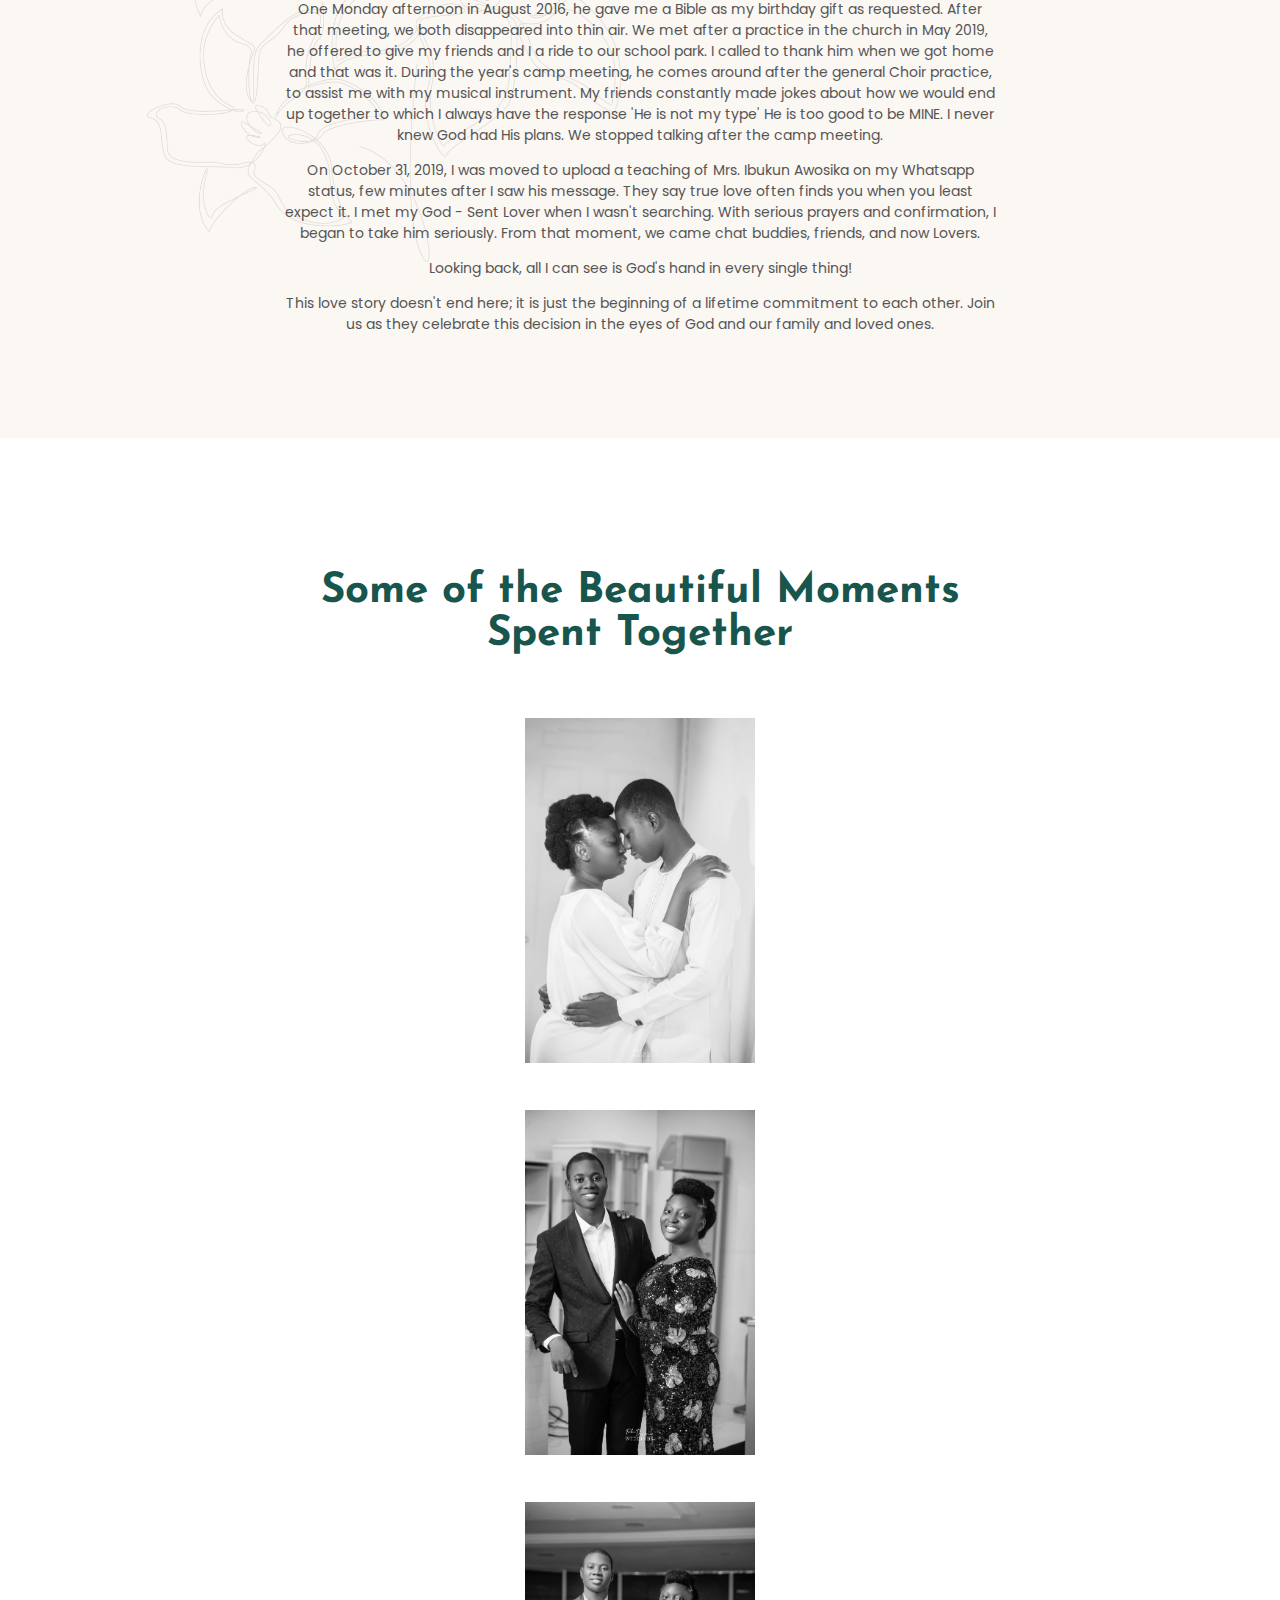
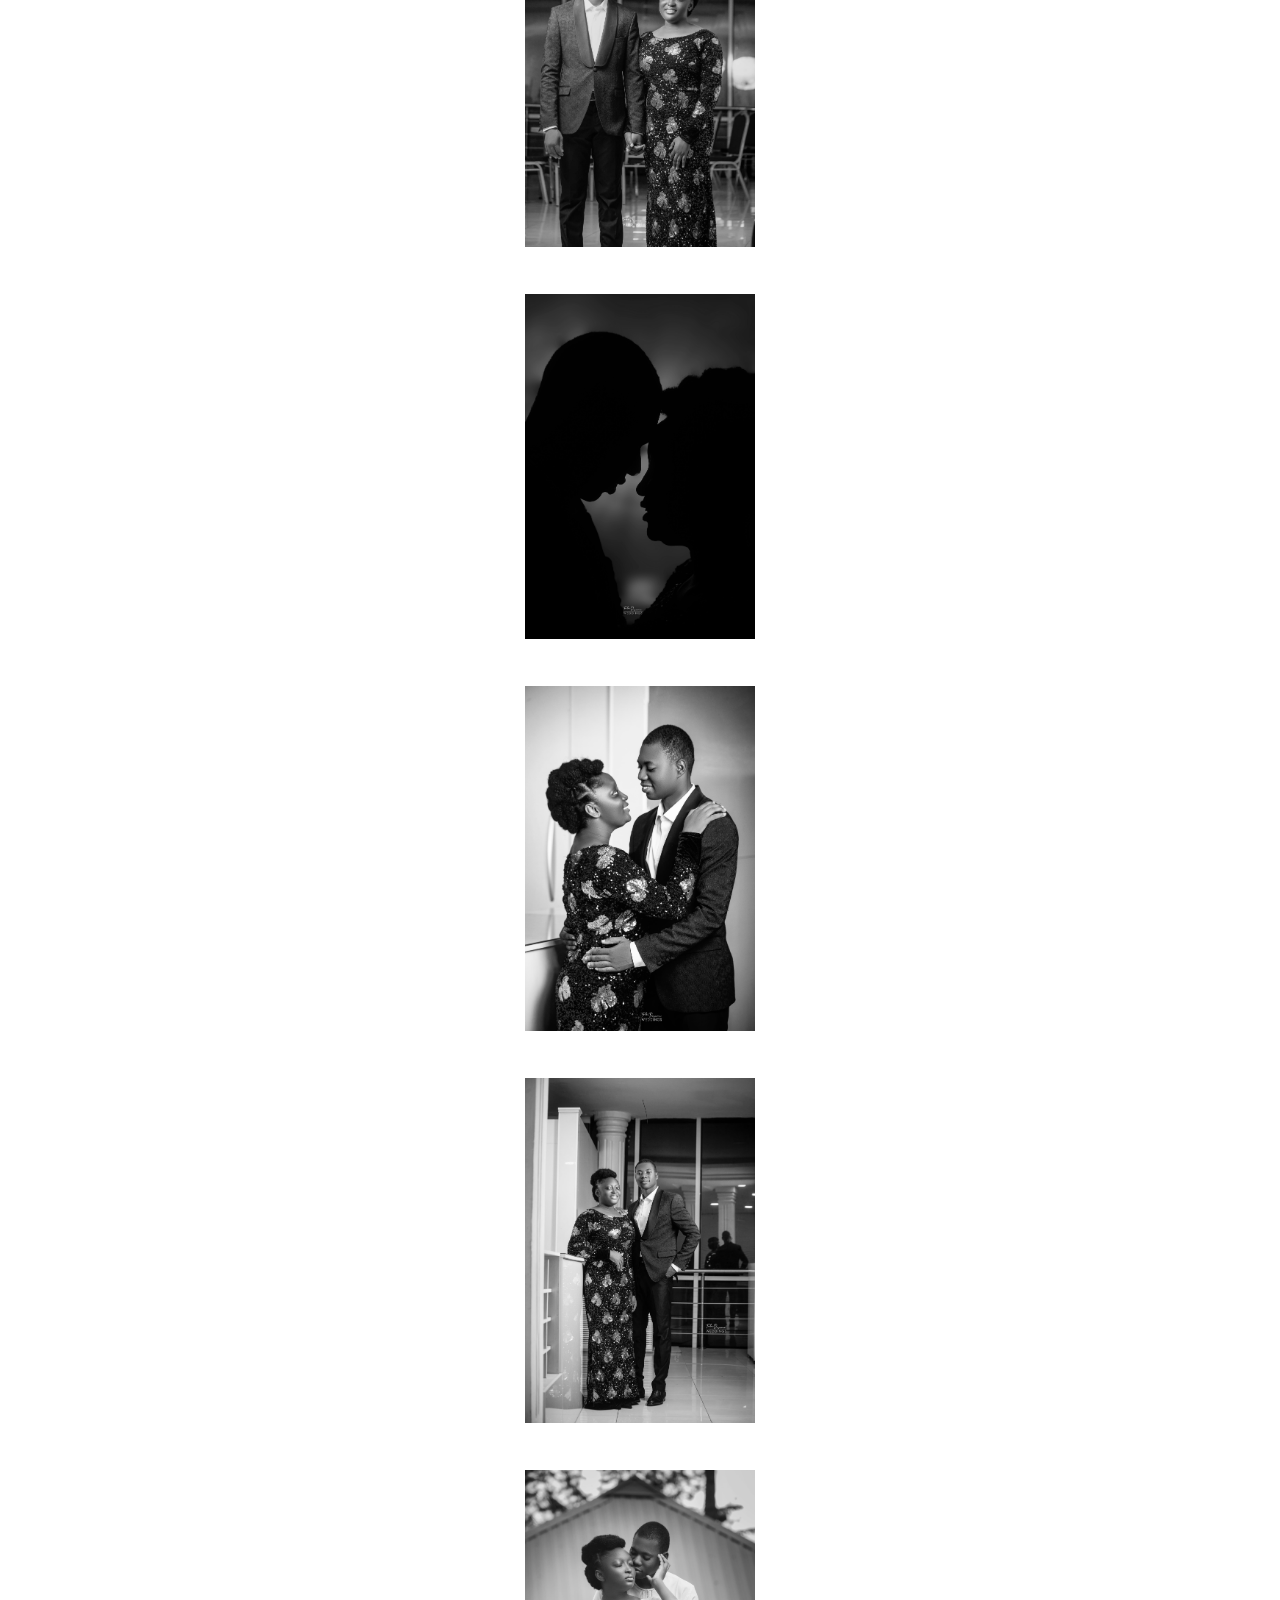
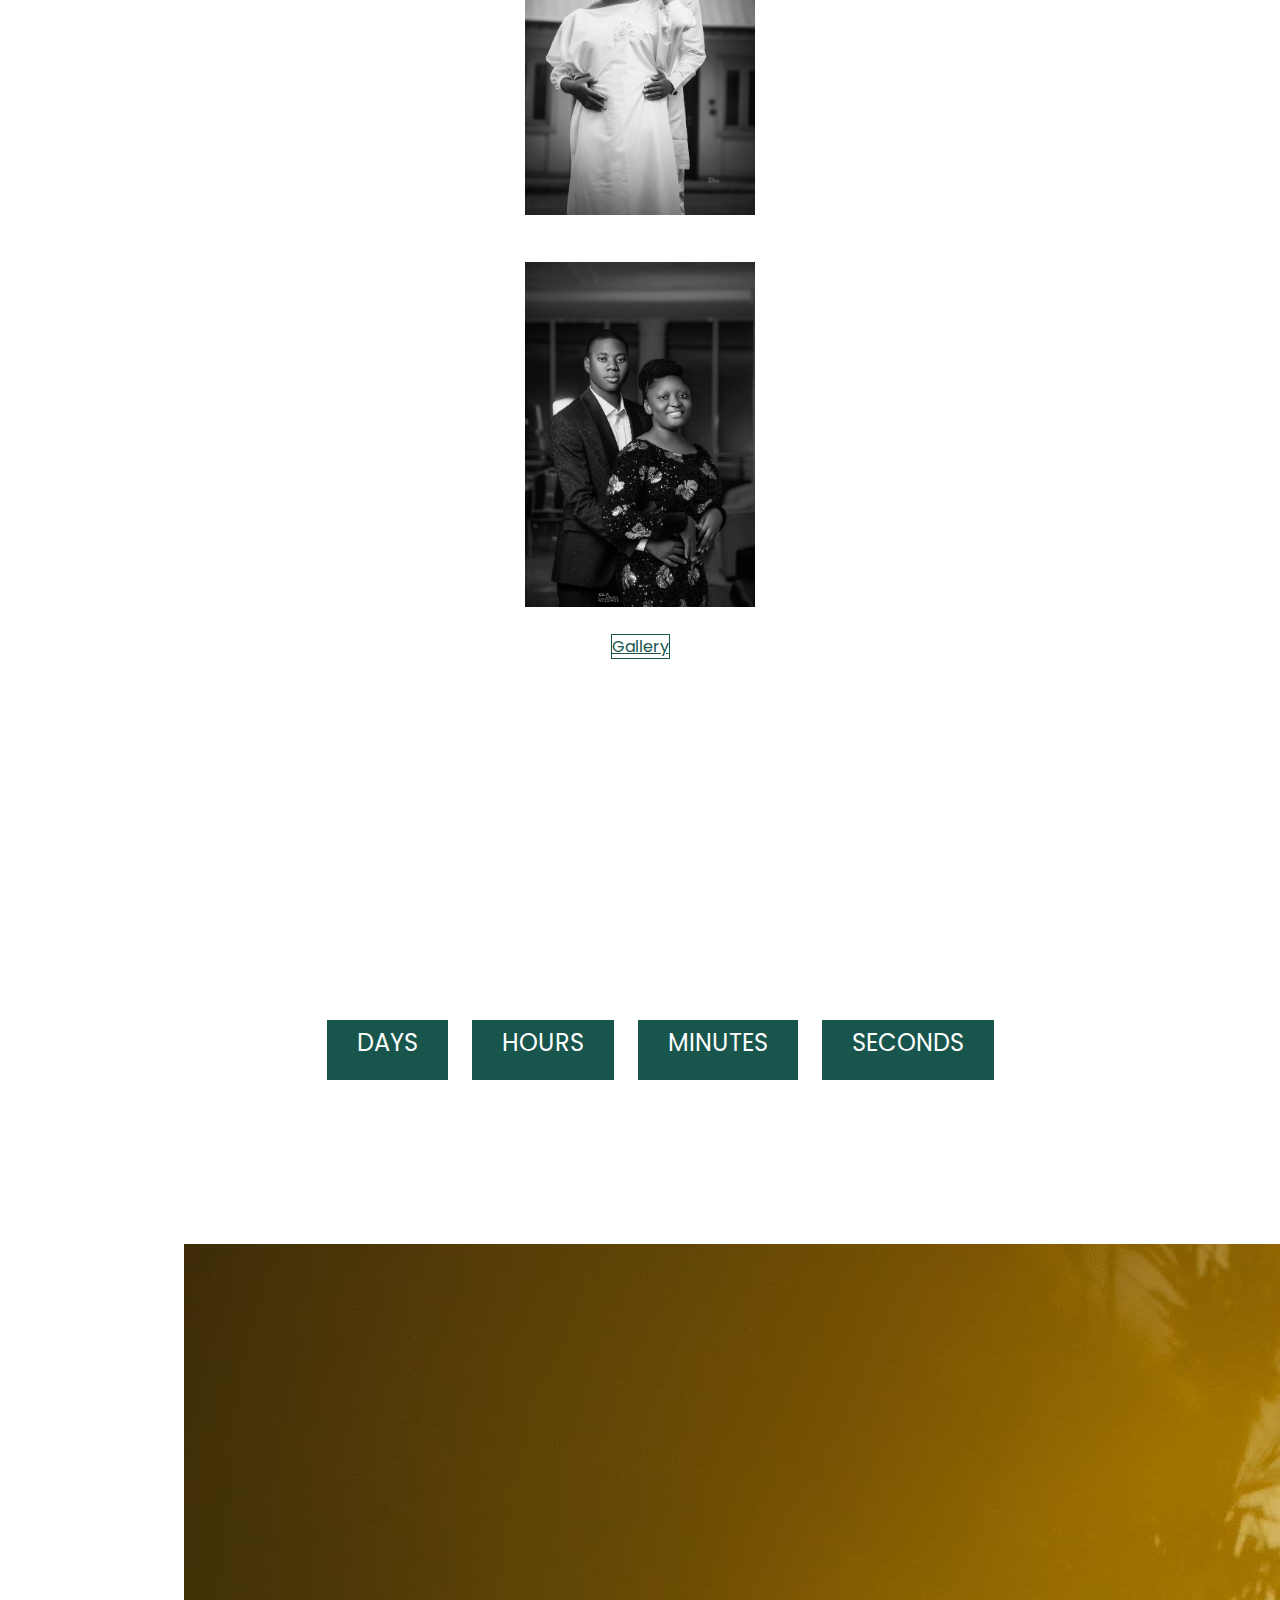
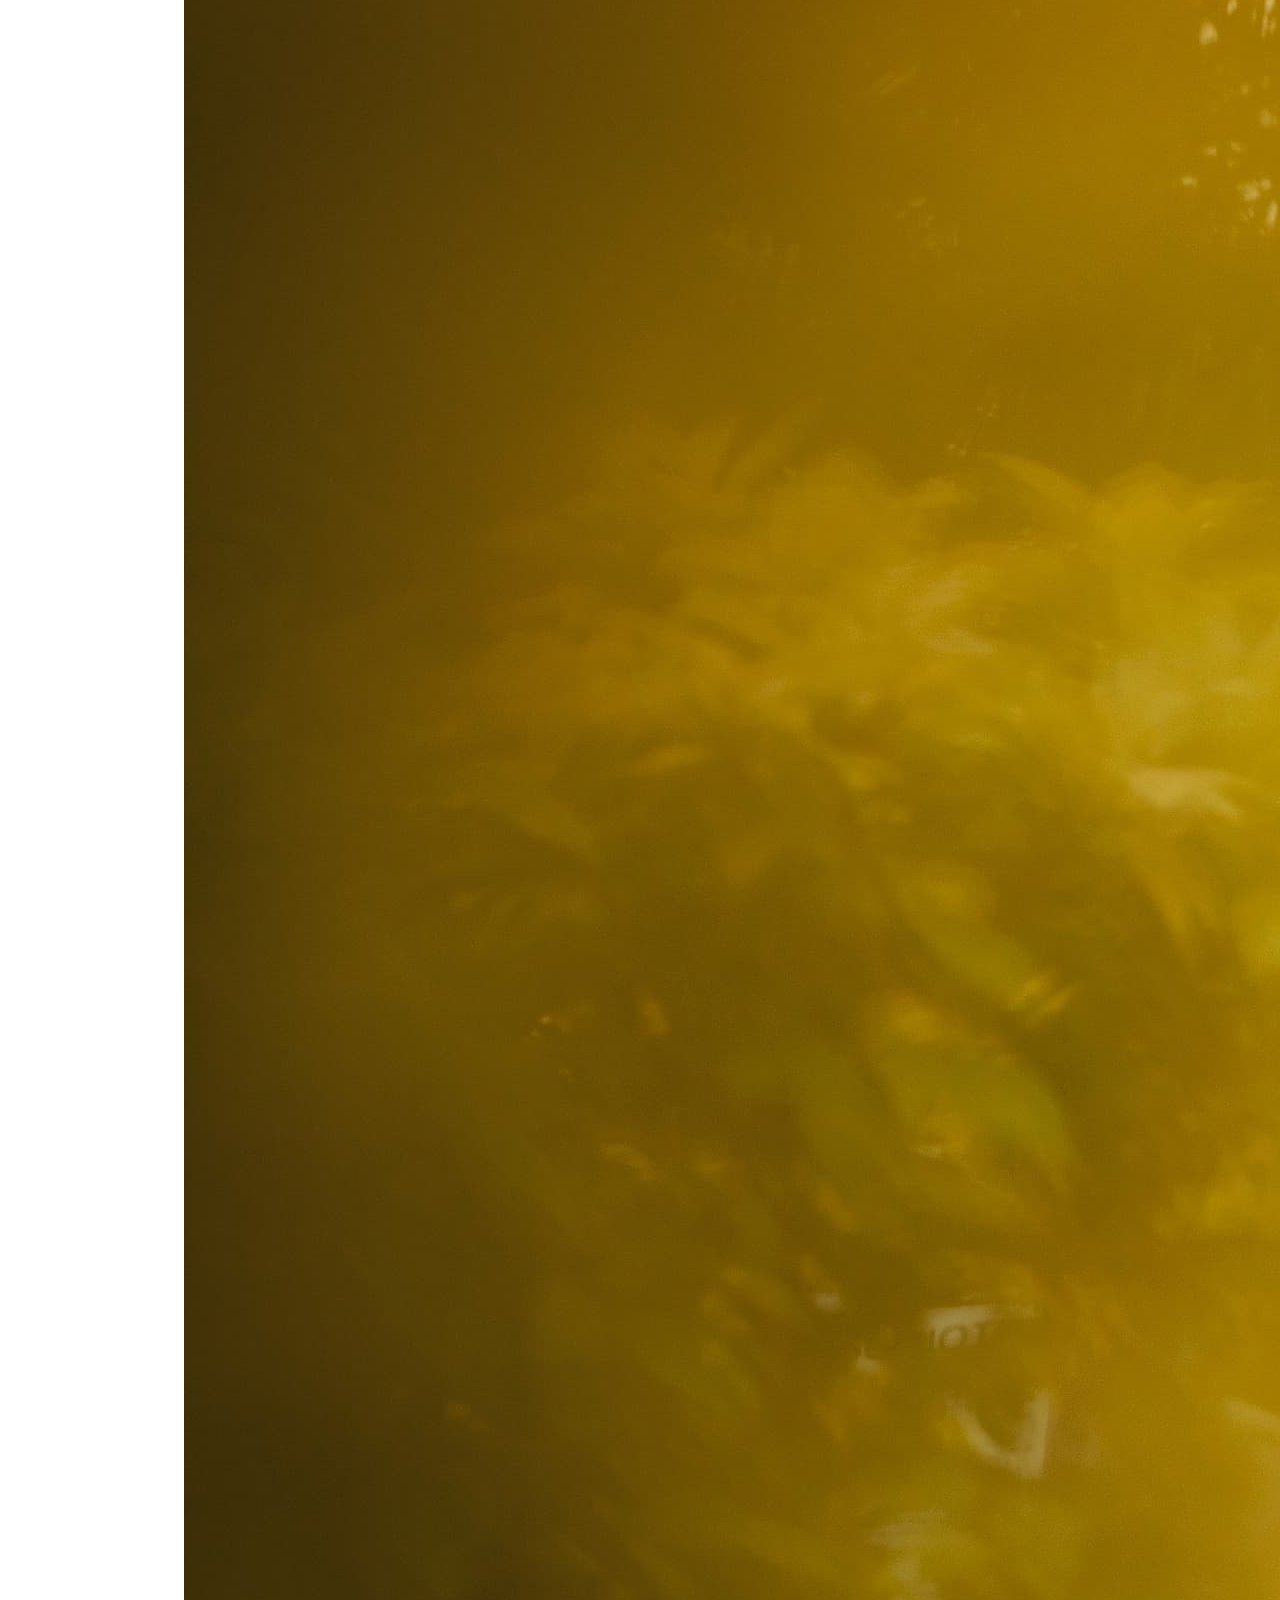
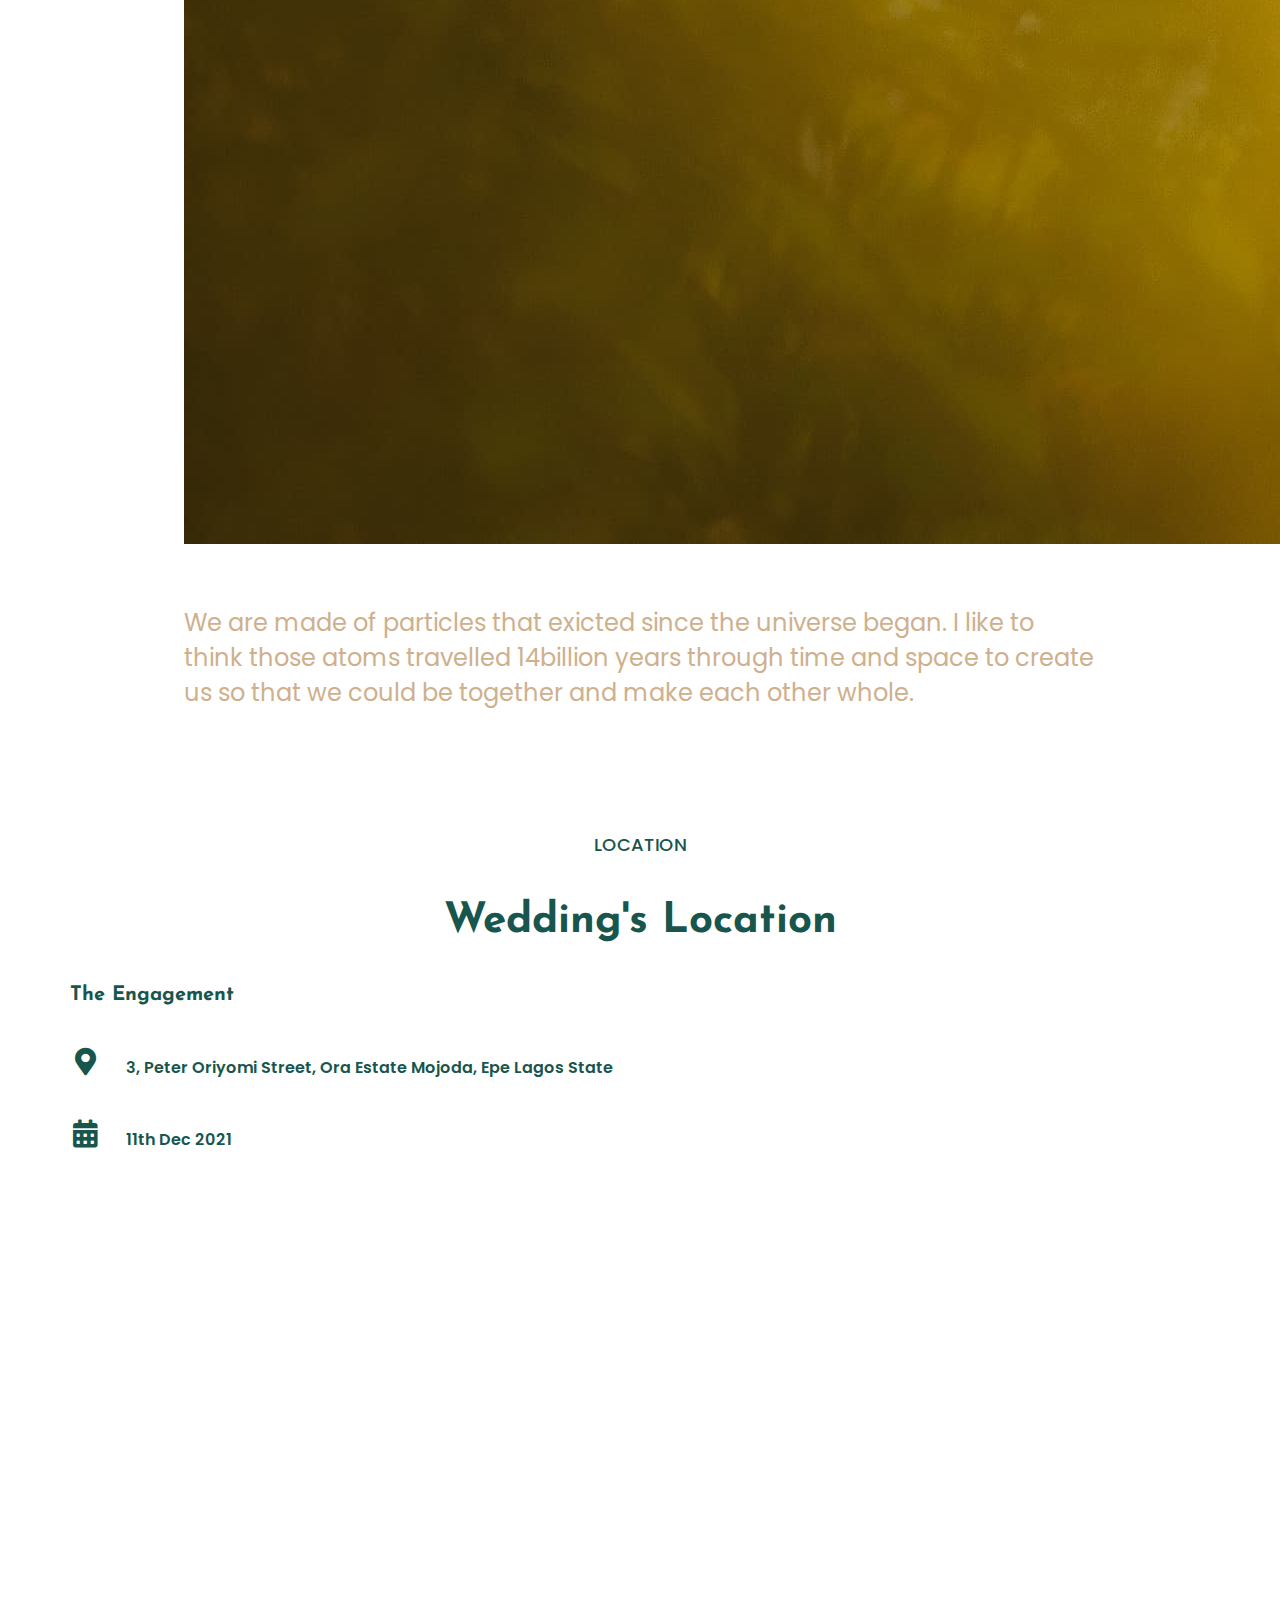
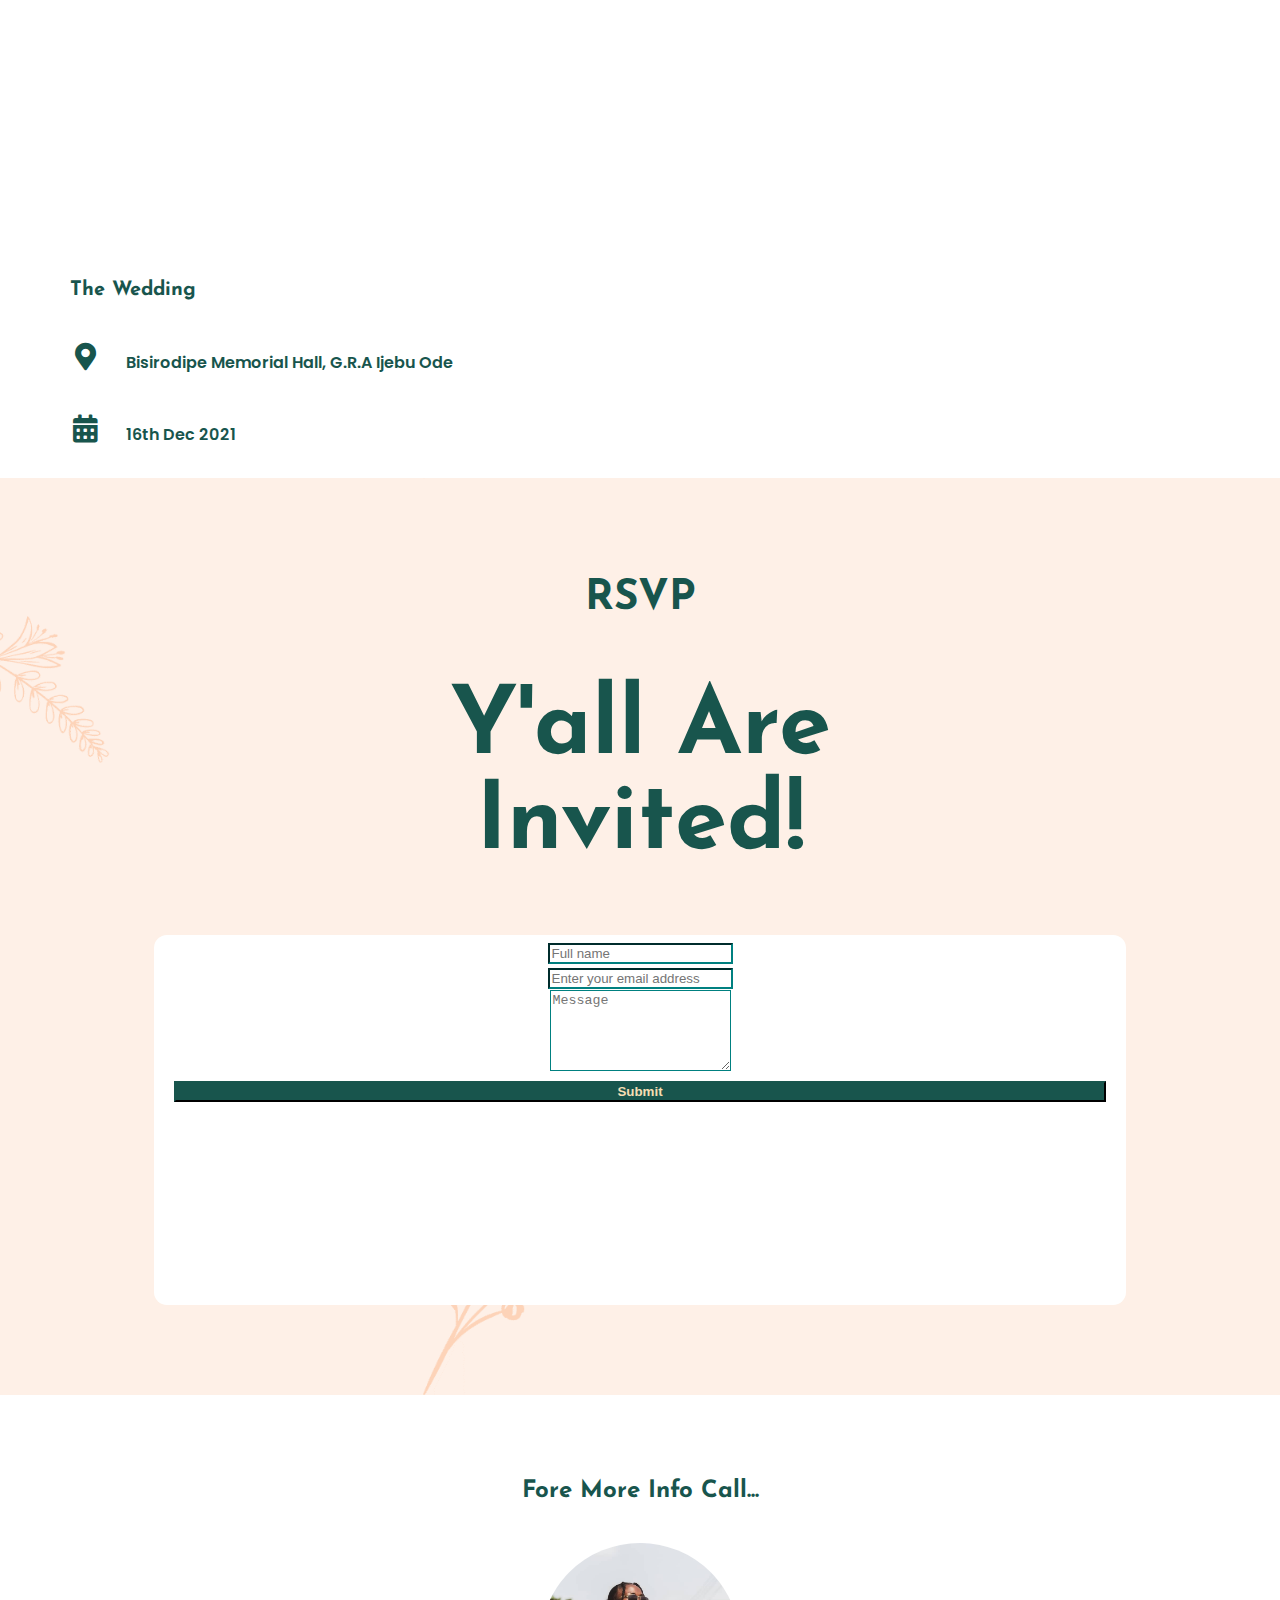
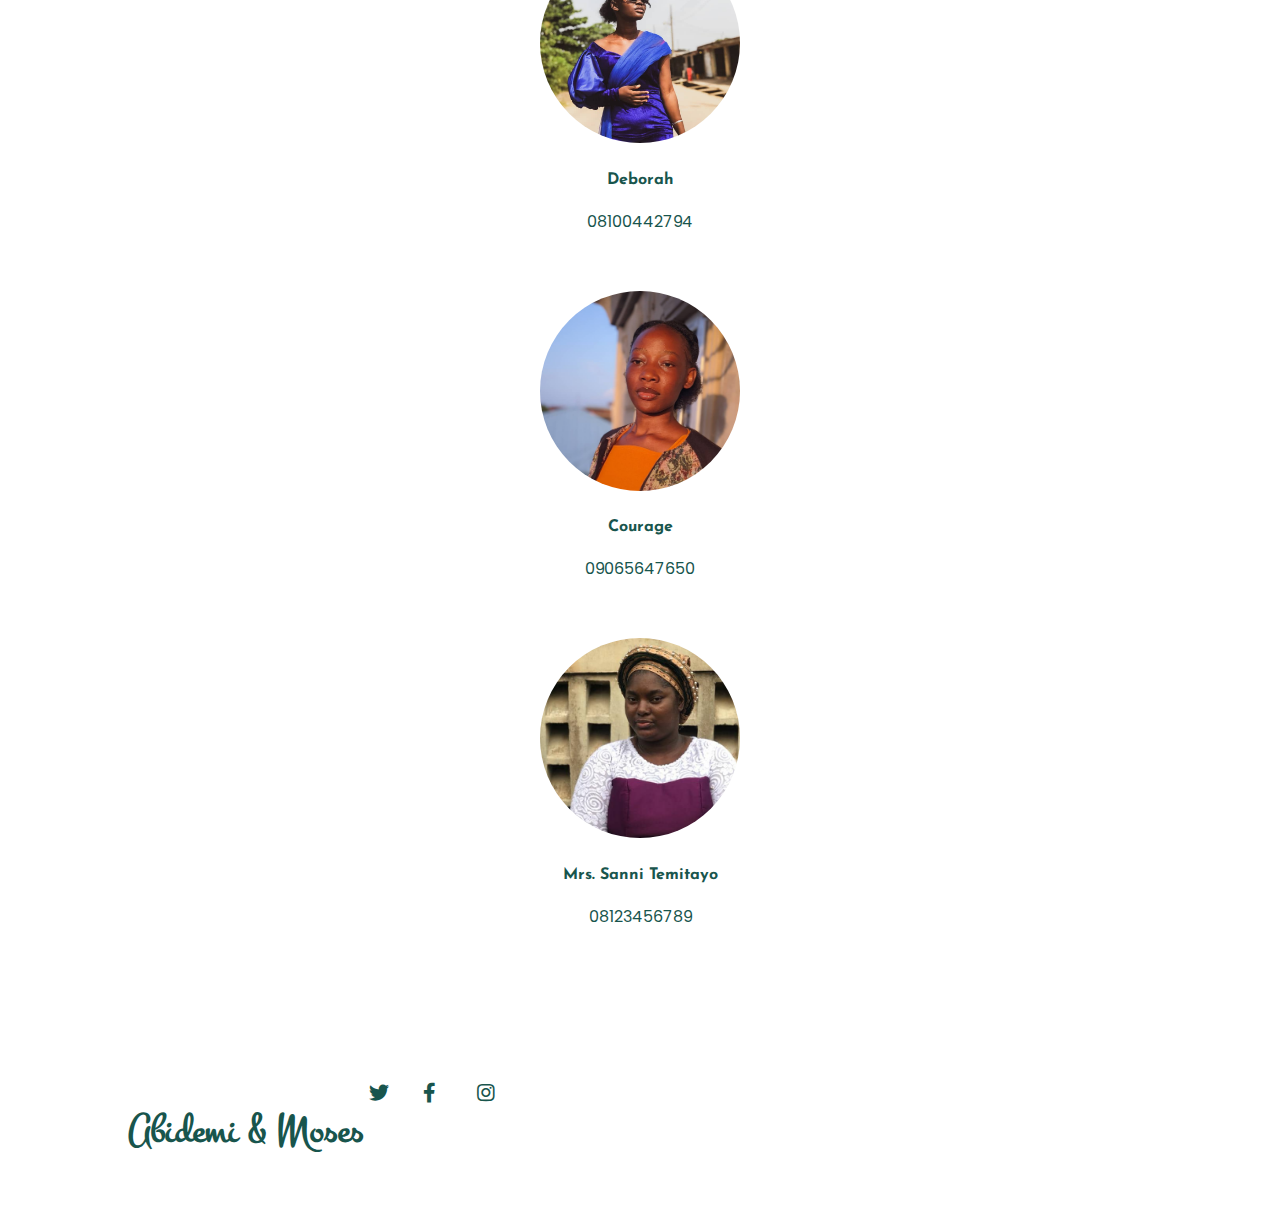
==== commit aae5aff9: "Update index.html" ====
--- a/index.html
+++ b/index.html
@@ -18,7 +18,7 @@
   <link href="https://fonts.googleapis.com/css2?family=Montez&display=swap" rel="stylesheet">
 
   <!-- Lightbox -->
-  <link rel="stylesheet" href="lightbox.min.css">
+  <link rel="stylesheet" href="https://cdnjs.cloudflare.com/ajax/libs/lightbox2/2.11.3/css/lightbox.min.css">
 
   <!-- Custom CSS -->
   <link rel="stylesheet" href="style.css">
@@ -31,7 +31,7 @@
         <div class="container-fluid">
             <nav class="navbar navbar-expand-lg">
         
-              <a href="home.html" class="navbar-brand">Abidemi & Moses</a>
+              <a href="index.html" class="navbar-brand">Abidemi & Moses</a>
               <button class="navbar-toggler" type="button" data-bs-toggle="collapse" data-bs-target="#navbarTogglerDemo01" aria-controls="navbarTogglerDemo01" aria-expanded="false" aria-label="Toggle navigation">
                 <span class="navbar-toggler-icon custom-navbar">
                   <i class="fas fa-bars" style="color:#18554D; font-size:28px;"></i>
@@ -197,7 +197,7 @@
               <i class="fas fa-map-marker-alt"></i>
             </div>
             <div class="location-text">
-              <p>1 Ogungbesan street, Mojoda, Epe, Lagos.</p>
+              <p>3, Peter Oriyomi Street,  Ora Estate Mojoda, Epe Lagos State</p>
             </div>
           </div>
 
@@ -212,7 +212,7 @@
         </div>
 
         <div class="col-lg-8 col-md-6 location-wrap">
-          <iframe class="location-map" src="https://www.google.com/maps/embed?pb=!1m18!1m12!1m3!1d3962.797482905472!2d3.9869811018780186!3d6.671997585289745!2m3!1f0!2f0!3f0!3m2!1i1024!2i768!4f13.1!3m3!1m2!1s0x1039436372e3b865%3A0x5a7c53bf988bcebf!2sOra%20Estate!5e0!3m2!1sen!2sng!4v1636313382943!5m2!1sen!2sng" width="100%" height="300" style="border:0;" allowfullscreen="" loading="lazy"></iframe>
+          <iframe class="location-map" src="https://www.google.com/maps/embed?pb=!1m18!1m12!1m3!1d3962.7850766418046!2d3.98299241470669!3d6.673530823252626!2m3!1f0!2f0!3f0!3m2!1i1024!2i768!4f13.1!3m3!1m2!1s0x1039432951ae9be7%3A0x64059416e050009c!2sPeter%20Oriyomi%20Street%2C%20Ora%20Estate%2C%20Mojoda!5e0!3m2!1sen!2sng!4v1636753937848!5m2!1sen!2sng" width="100%" height="300" style="border:0;" allowfullscreen="" loading="lazy"></iframe>
         </div>
         
       </div>
@@ -222,7 +222,7 @@
         <div class="row location-row">
 
           <div class="col-lg-8 col-md-6 location-wrap">
-            <iframe class="location-map" src="https://www.google.com/maps/embed?pb=!1m18!1m12!1m3!1d3961.545162485366!2d3.935239700289505!3d6.825037245043114!2m3!1f0!2f0!3f0!3m2!1i1024!2i768!4f13.1!3m3!1m2!1s0x10396f33c547ab49%3A0xf322f33a78da157b!2sConference%20Hotel%20%26%20Suites%20Ijebu%20Ode!5e0!3m2!1sen!2sng!4v1631238009507!5m2!1sen!2sng" width="100%" height="300" style="border:0;" allowfullscreen="" loading="lazy"></iframe>
+              <iframe class="location-map" src="https://www.google.com/maps/embed?pb=!1m18!1m12!1m3!1d3961.50800191447!2d3.9393550999999998!3d6.8295262999999995!2m3!1f0!2f0!3f0!3m2!1i1024!2i768!4f13.1!3m3!1m2!1s0x10396f2f7ee70e81%3A0x1fad5096f7d0451d!2sBisi%20Rodipe%20Hall%20GRA%20Off%20Igbeba%20Road!5e0!3m2!1sen!2sng!4v1636753616489!5m2!1sen!2sng" width="100%" height="300" style="border:0;" allowfullscreen="" loading="lazy"></iframe>
           </div>
 
           <div class="col-lg-4 col-md-6 location-wrap">
@@ -232,7 +232,7 @@
                 <i class="fas fa-map-marker-alt"></i>
               </div>
               <div class="location-text">
-                <p>Plot 1A and 1B, Conference Avenue, GRA, 120213, Ijebu Ode</p>
+                <p>Bisirodipe Memorial Hall, G.R.A Ijebu Ode</p>
               </div>
             </div>
   
@@ -331,4 +331,4 @@
 
     <script src="https://cdn.jsdelivr.net/npm/bootstrap@5.0.0-beta3/dist/js/bootstrap.bundle.min.js" integrity="sha384-JEW9xMcG8R+pH31jmWH6WWP0WintQrMb4s7ZOdauHnUtxwoG2vI5DkLtS3qm9Ekf" crossorigin="anonymous"></script>
 </body>
-</html>+</html>
--- a/style.css
+++ b/style.css
@@ -524,6 +524,11 @@
     #wedding-navs {
         padding: 0 20px;
     }
+    
+    .container-fluid {
+        padding-right: 0;
+        padding-left: 0;
+    }
 
     /* Gift ideas */
 
@@ -661,4 +666,4 @@
         margin: 0;
     }
     
-}+}
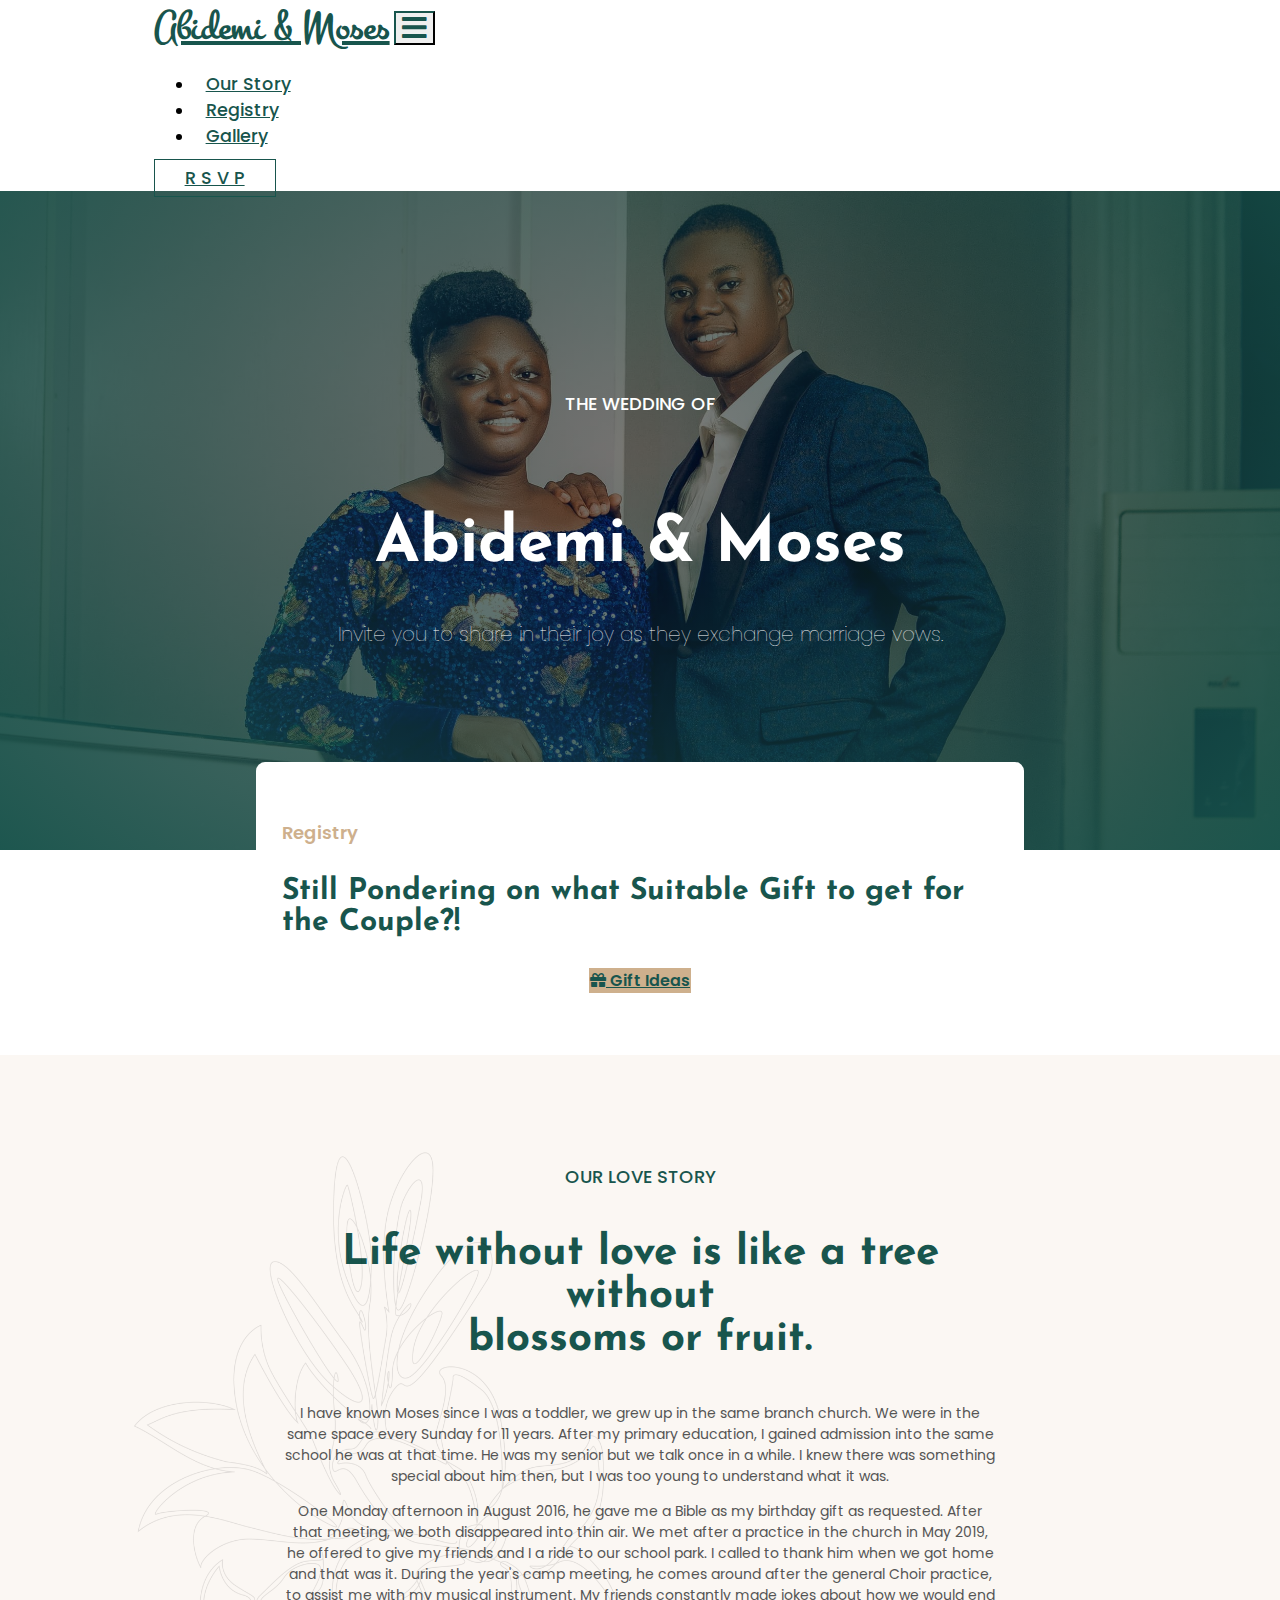
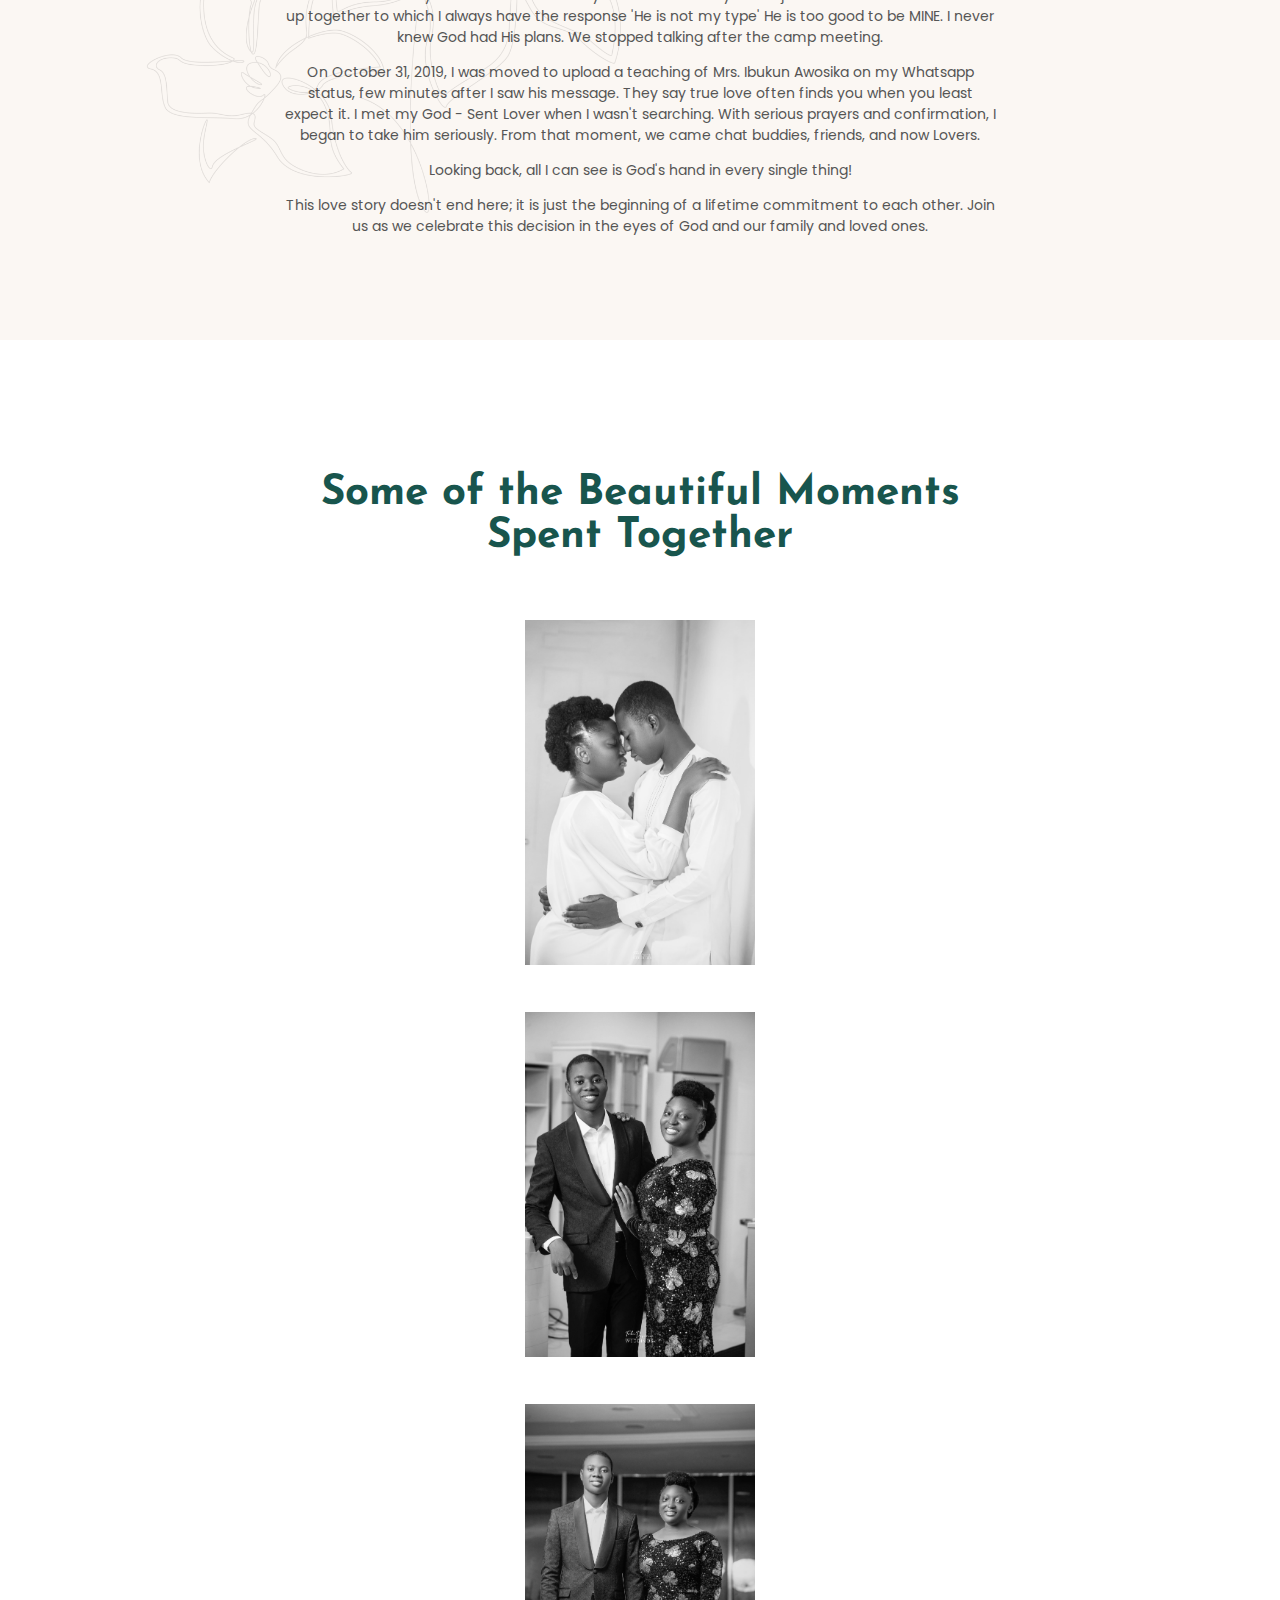
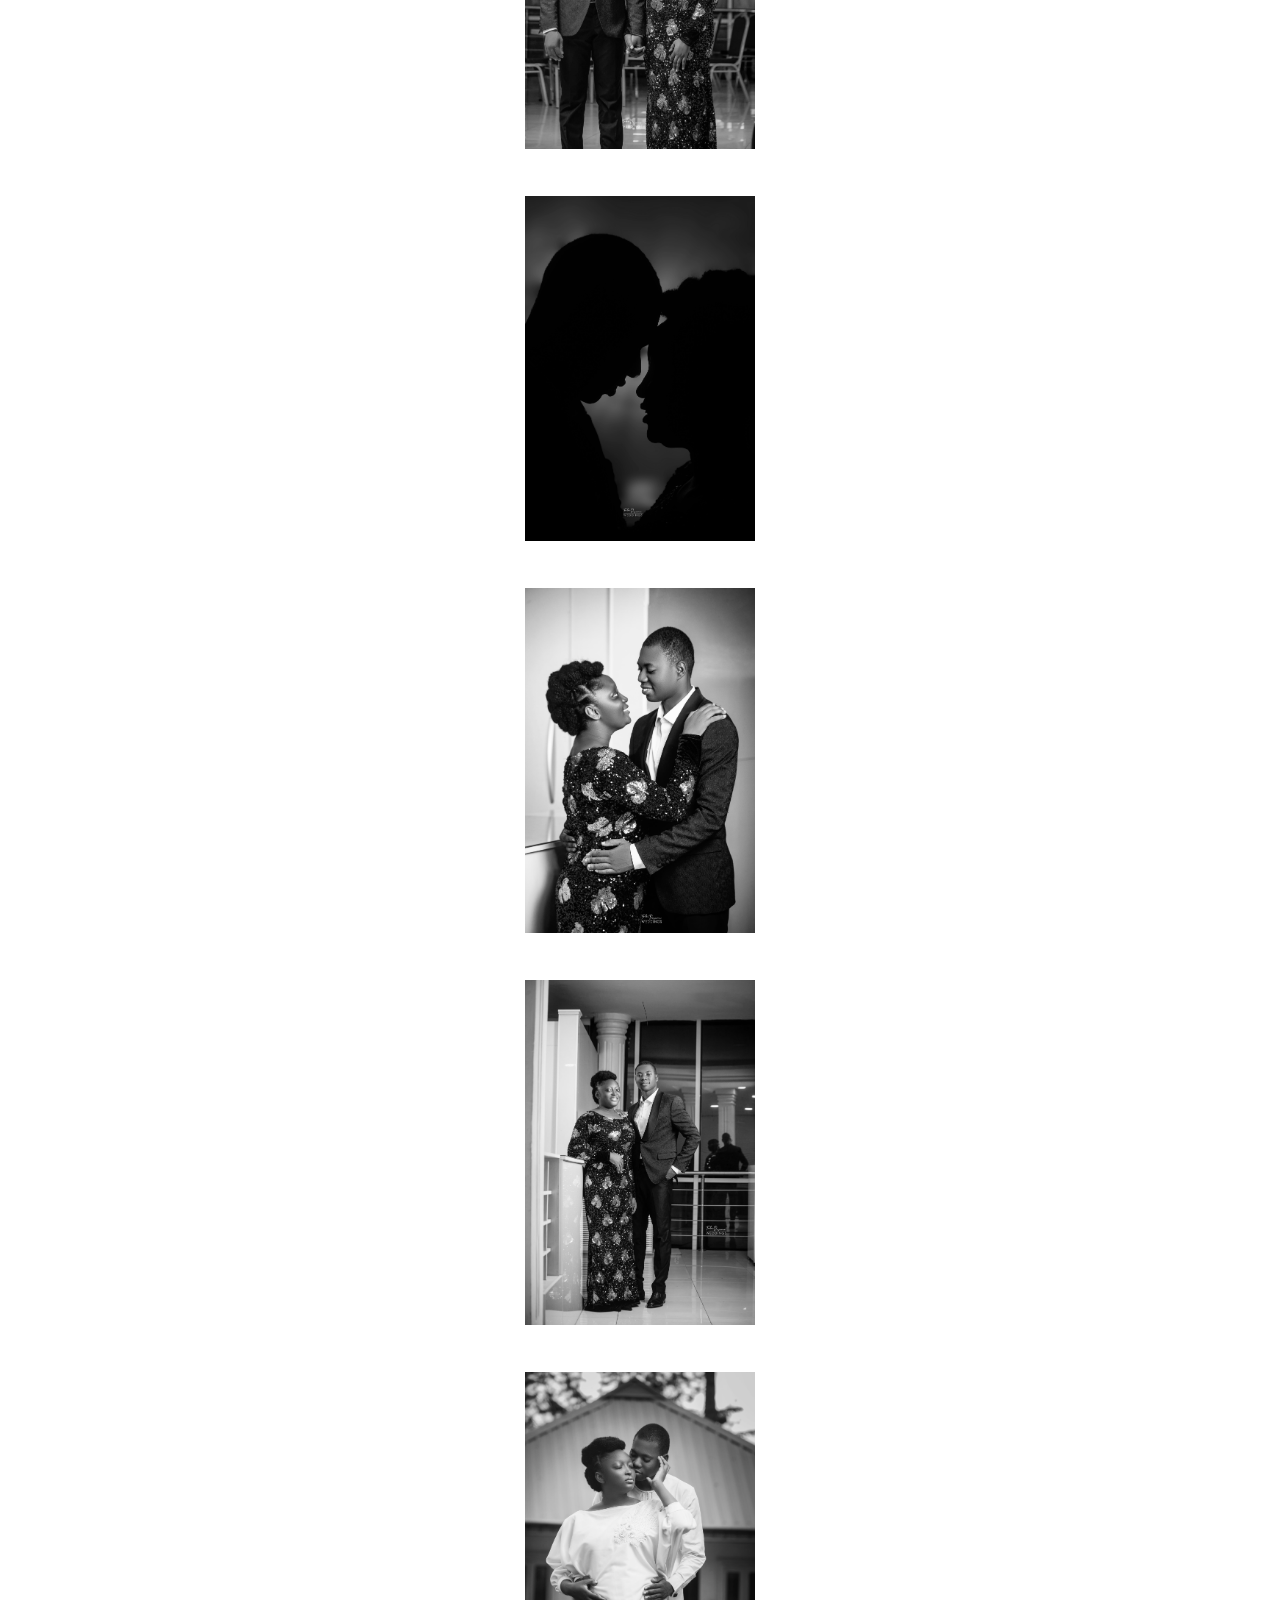
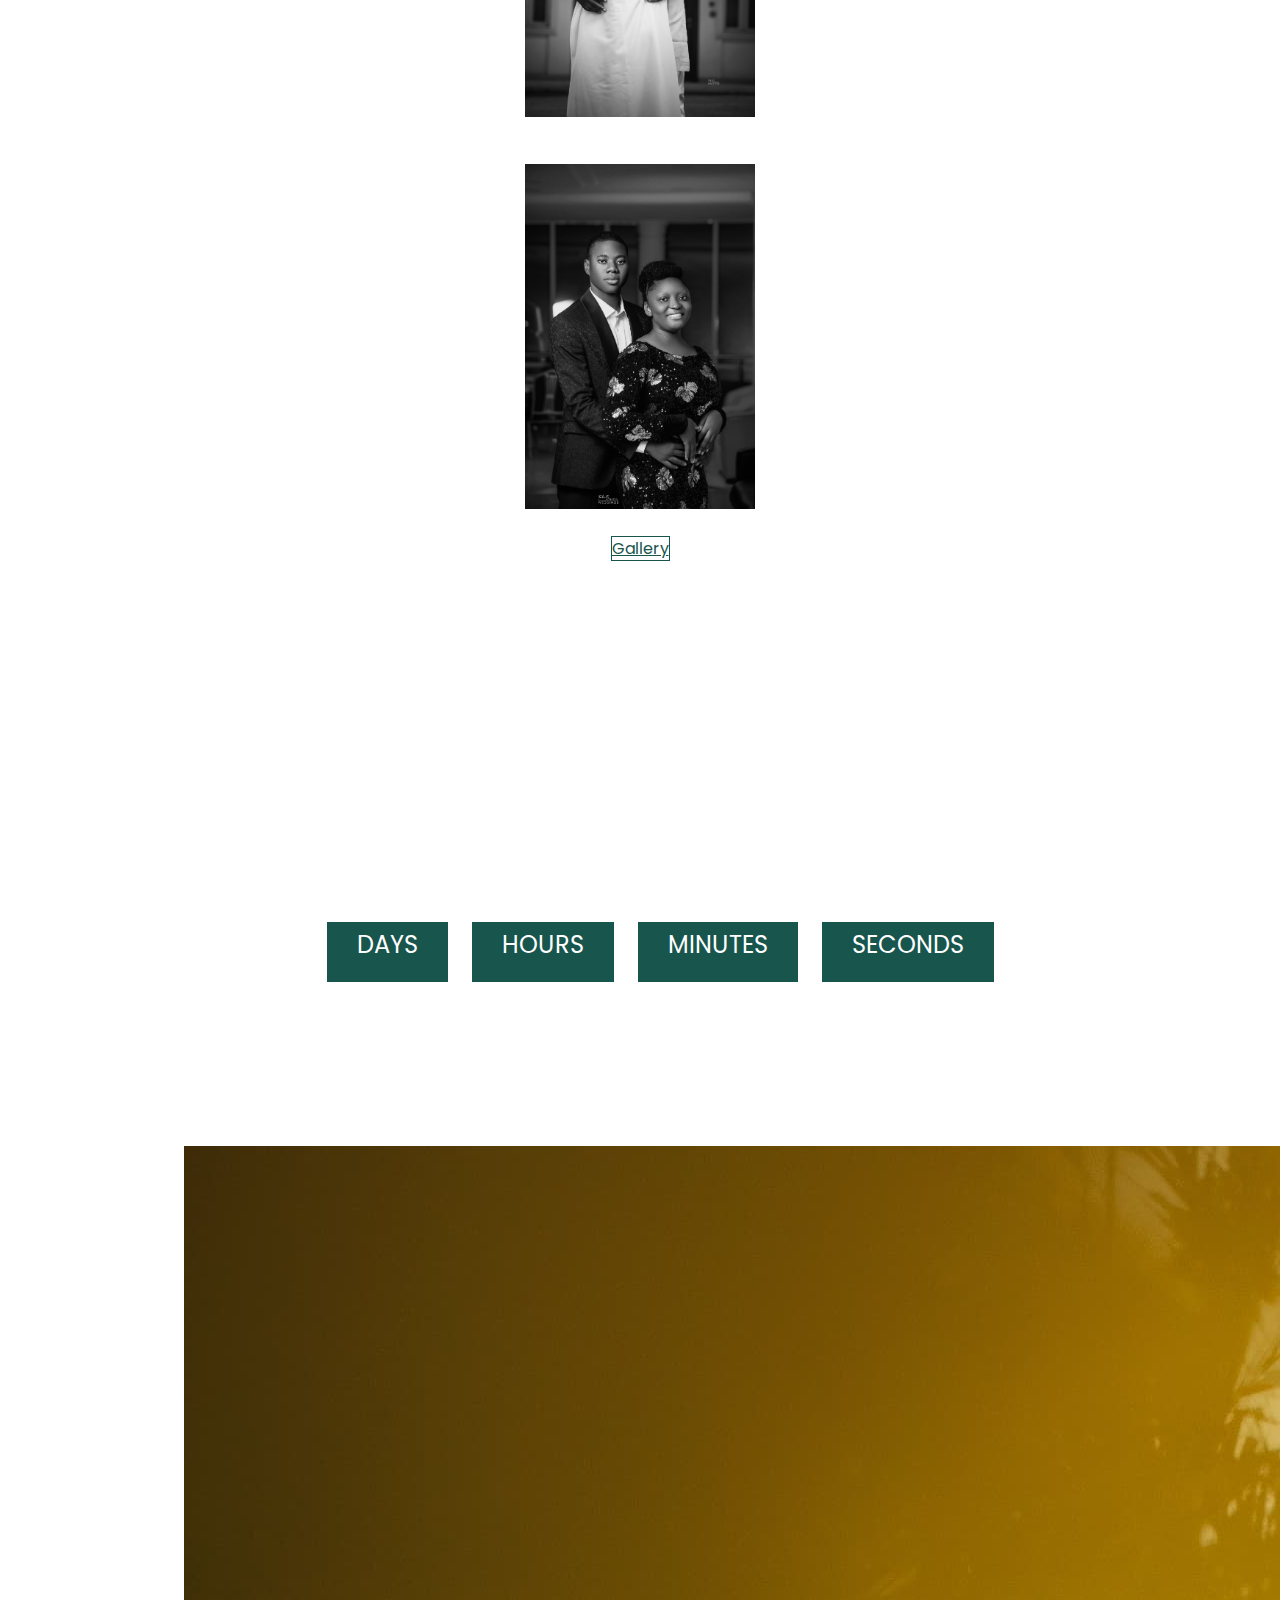
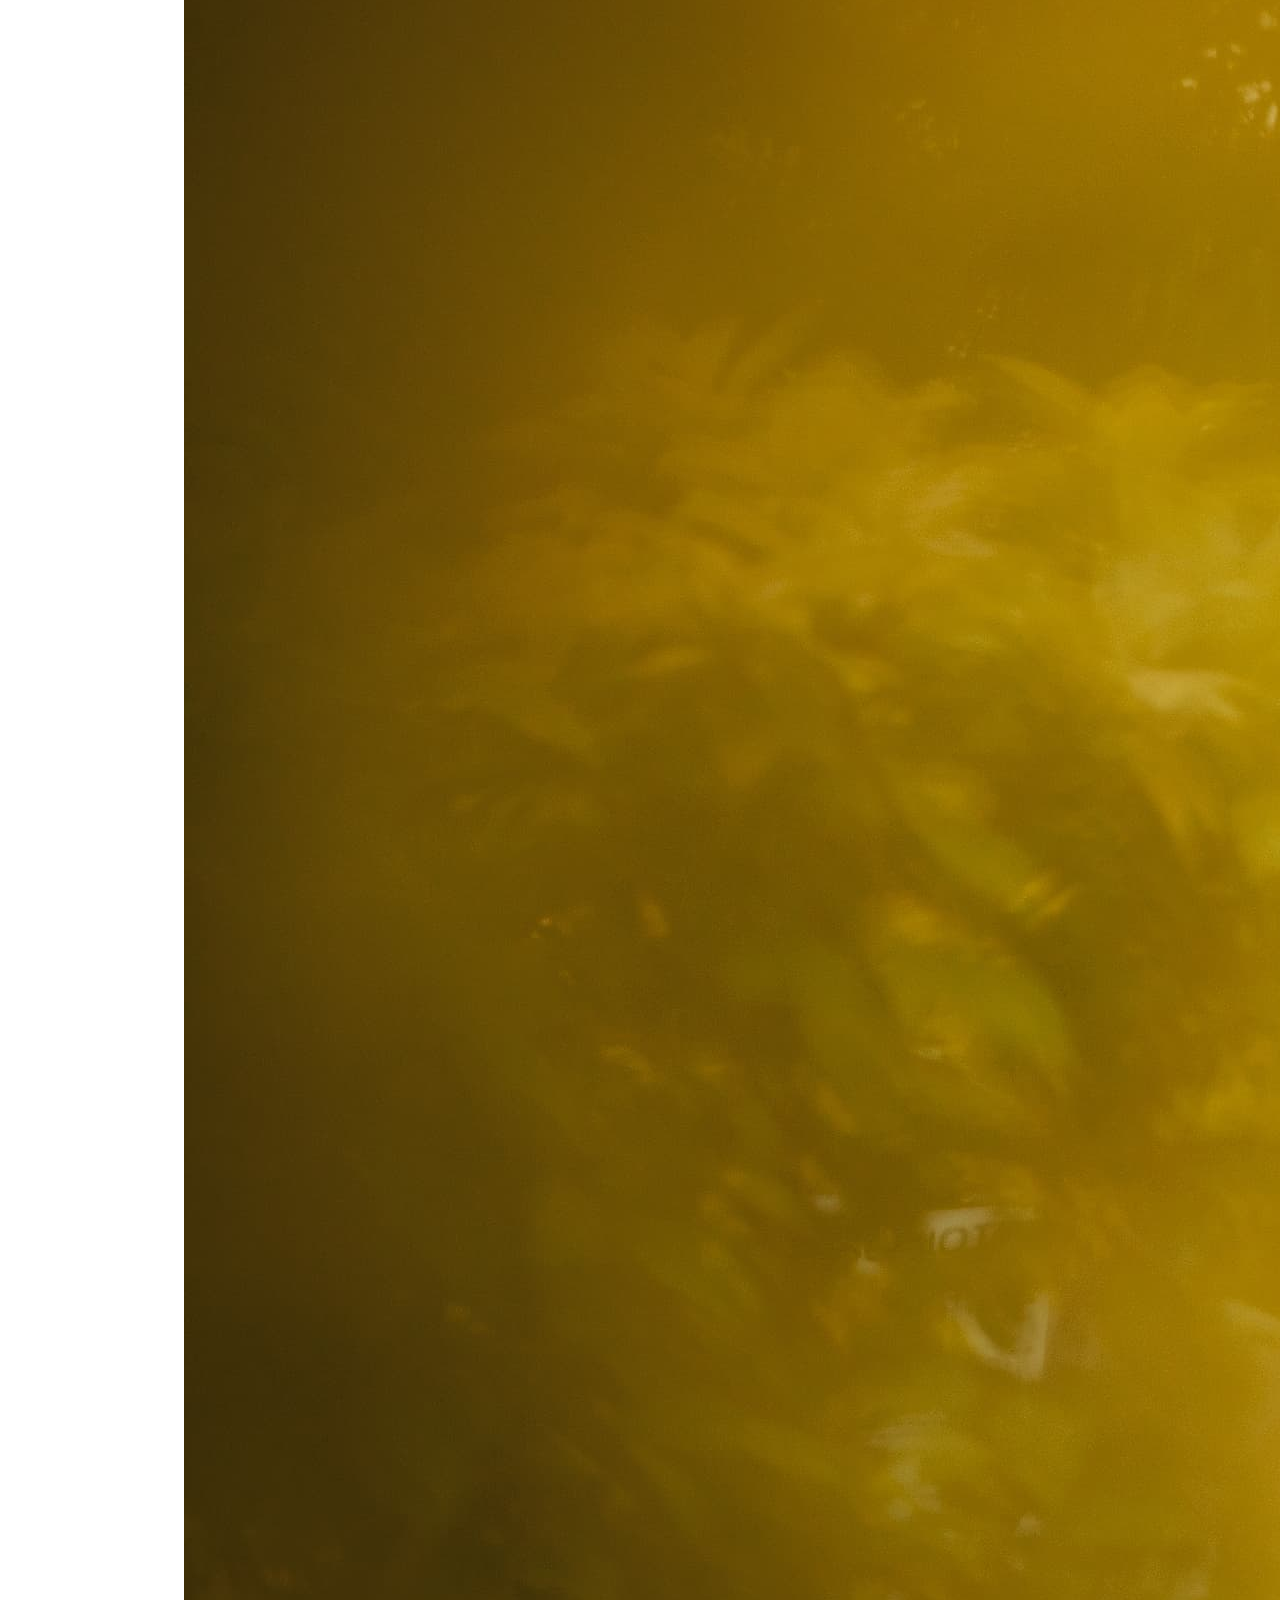
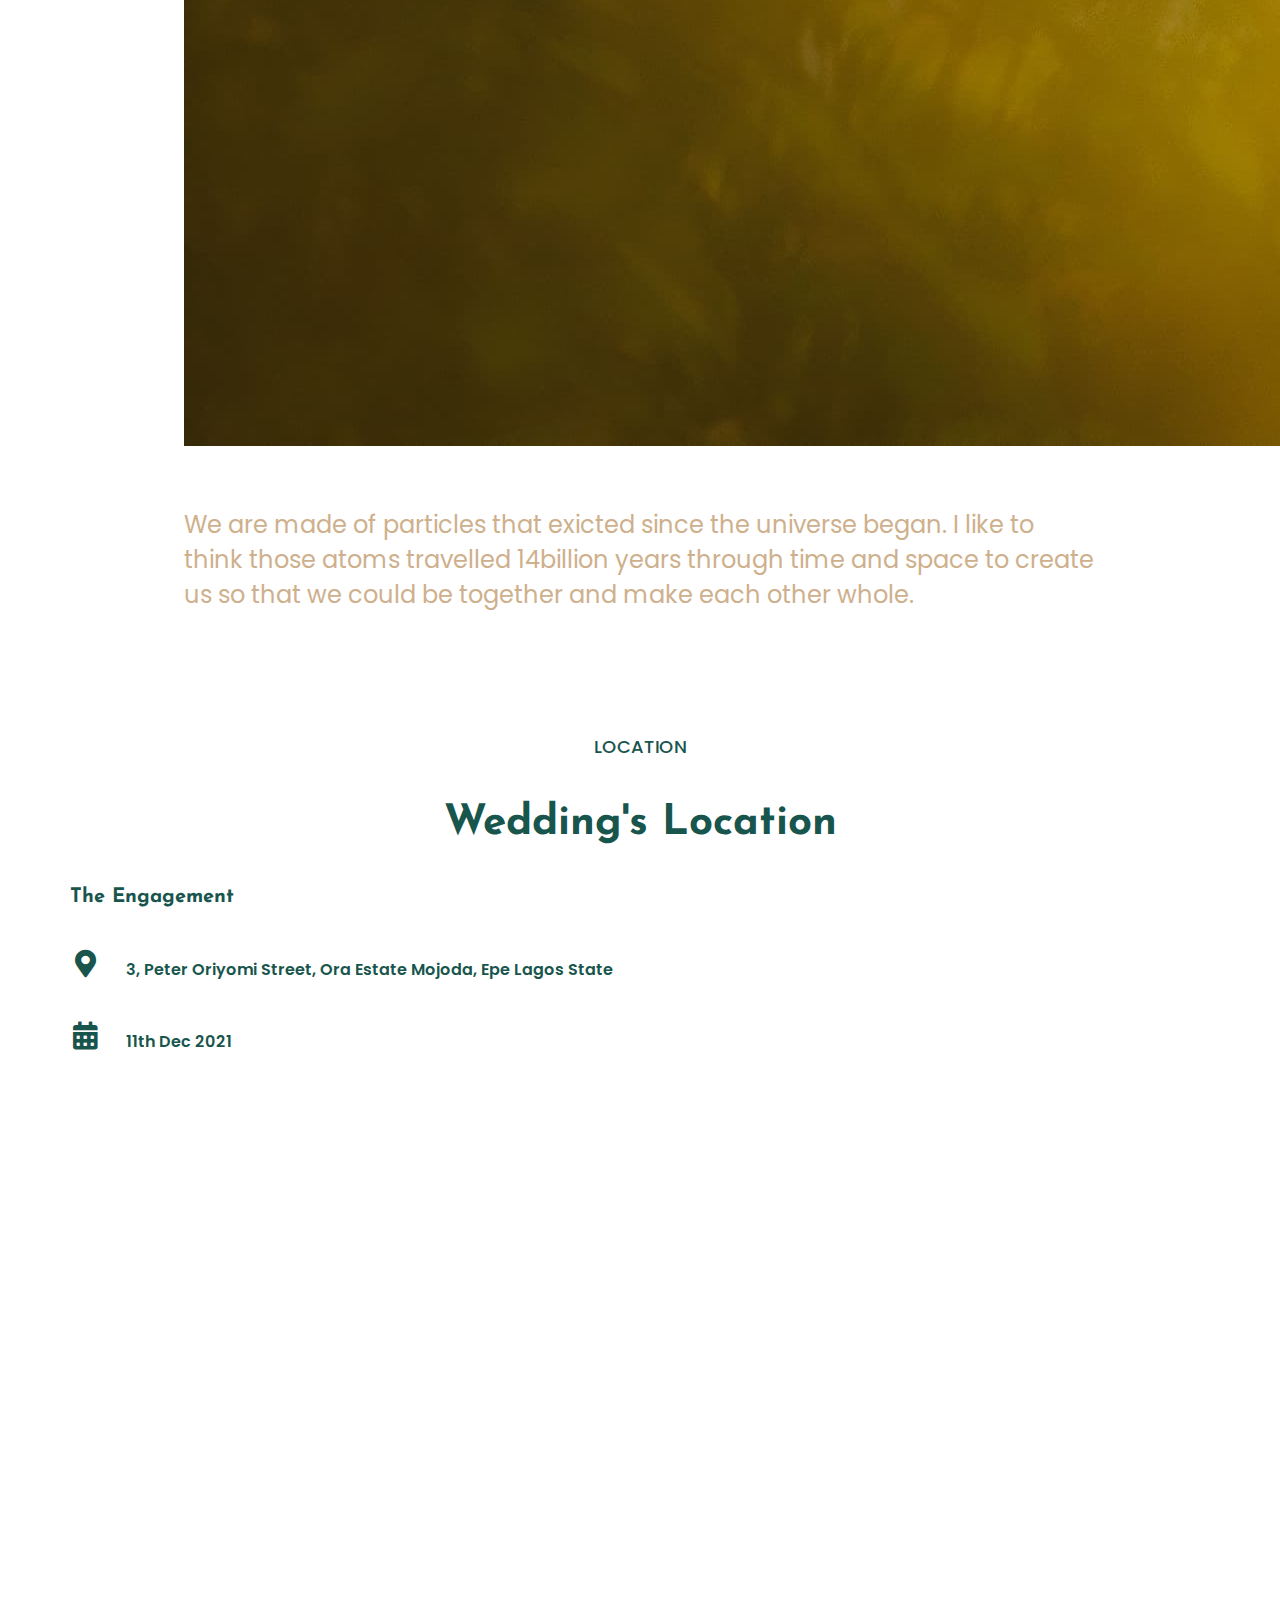
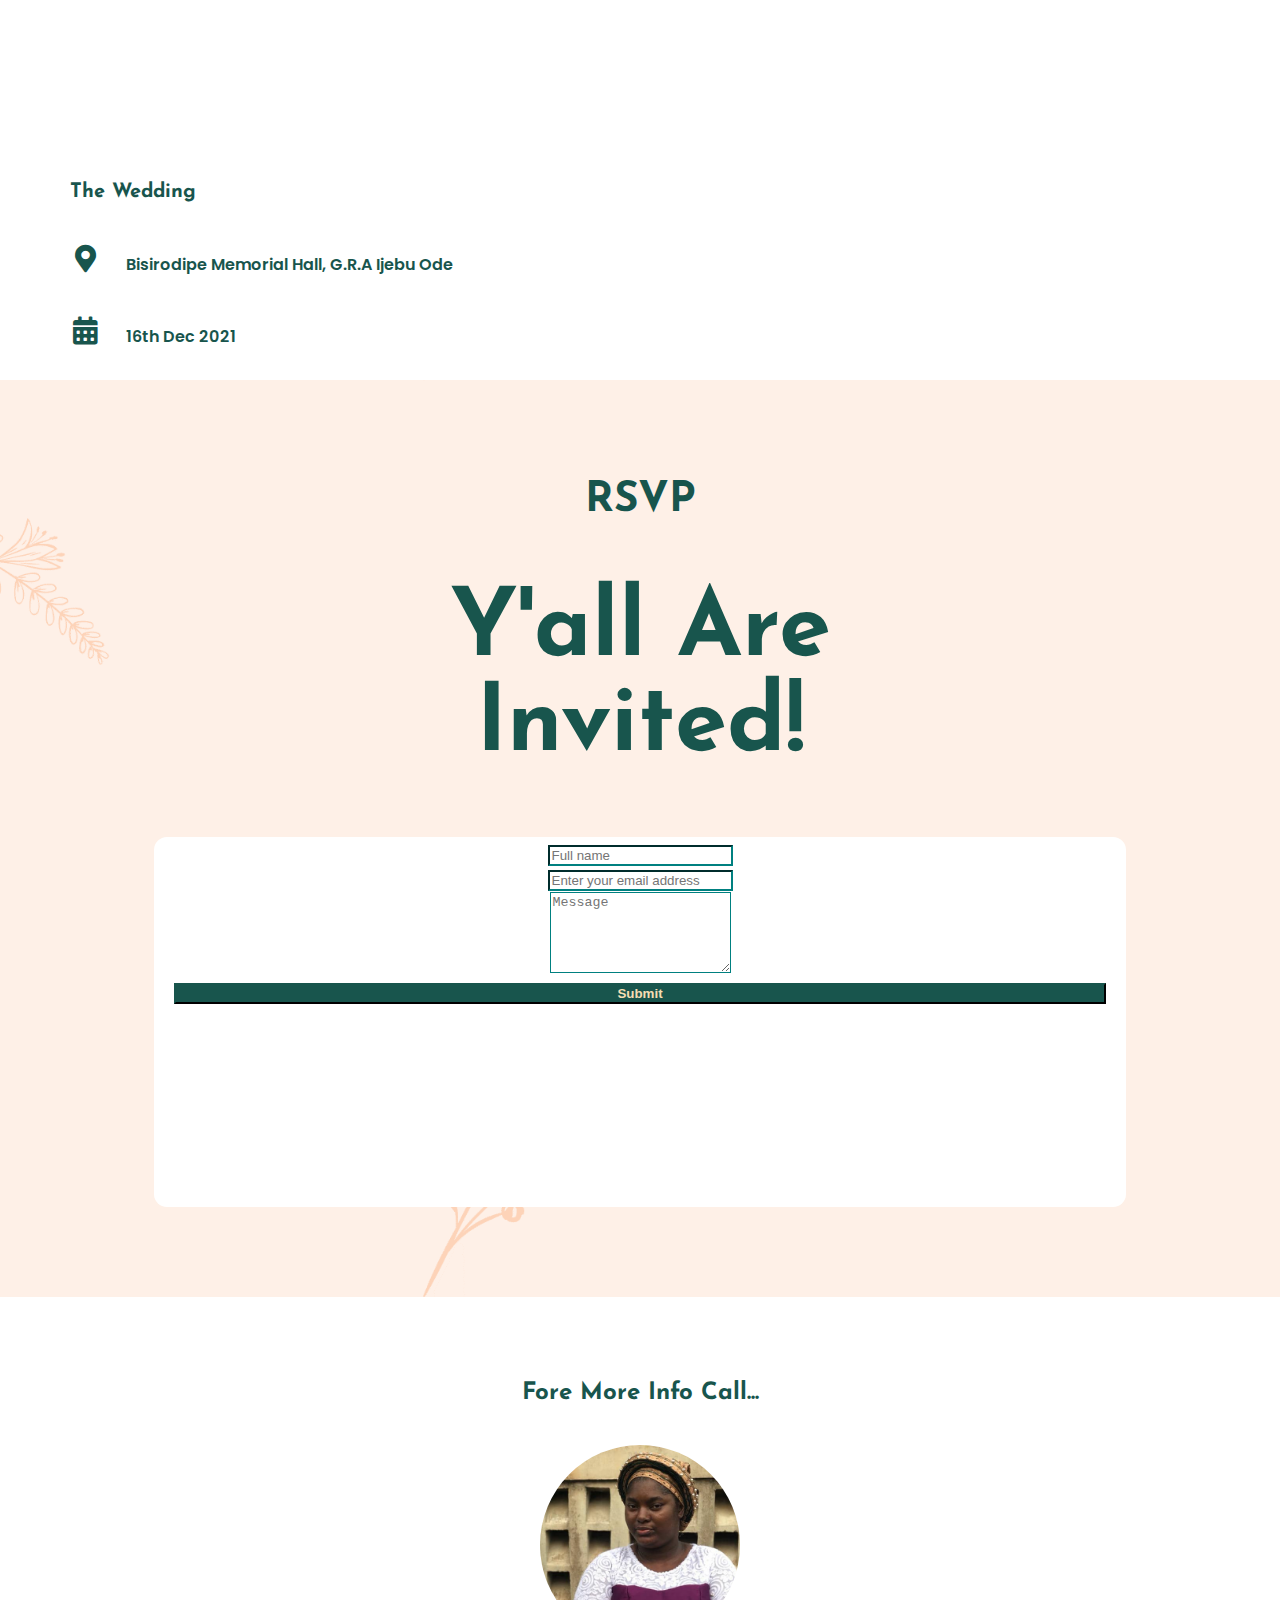
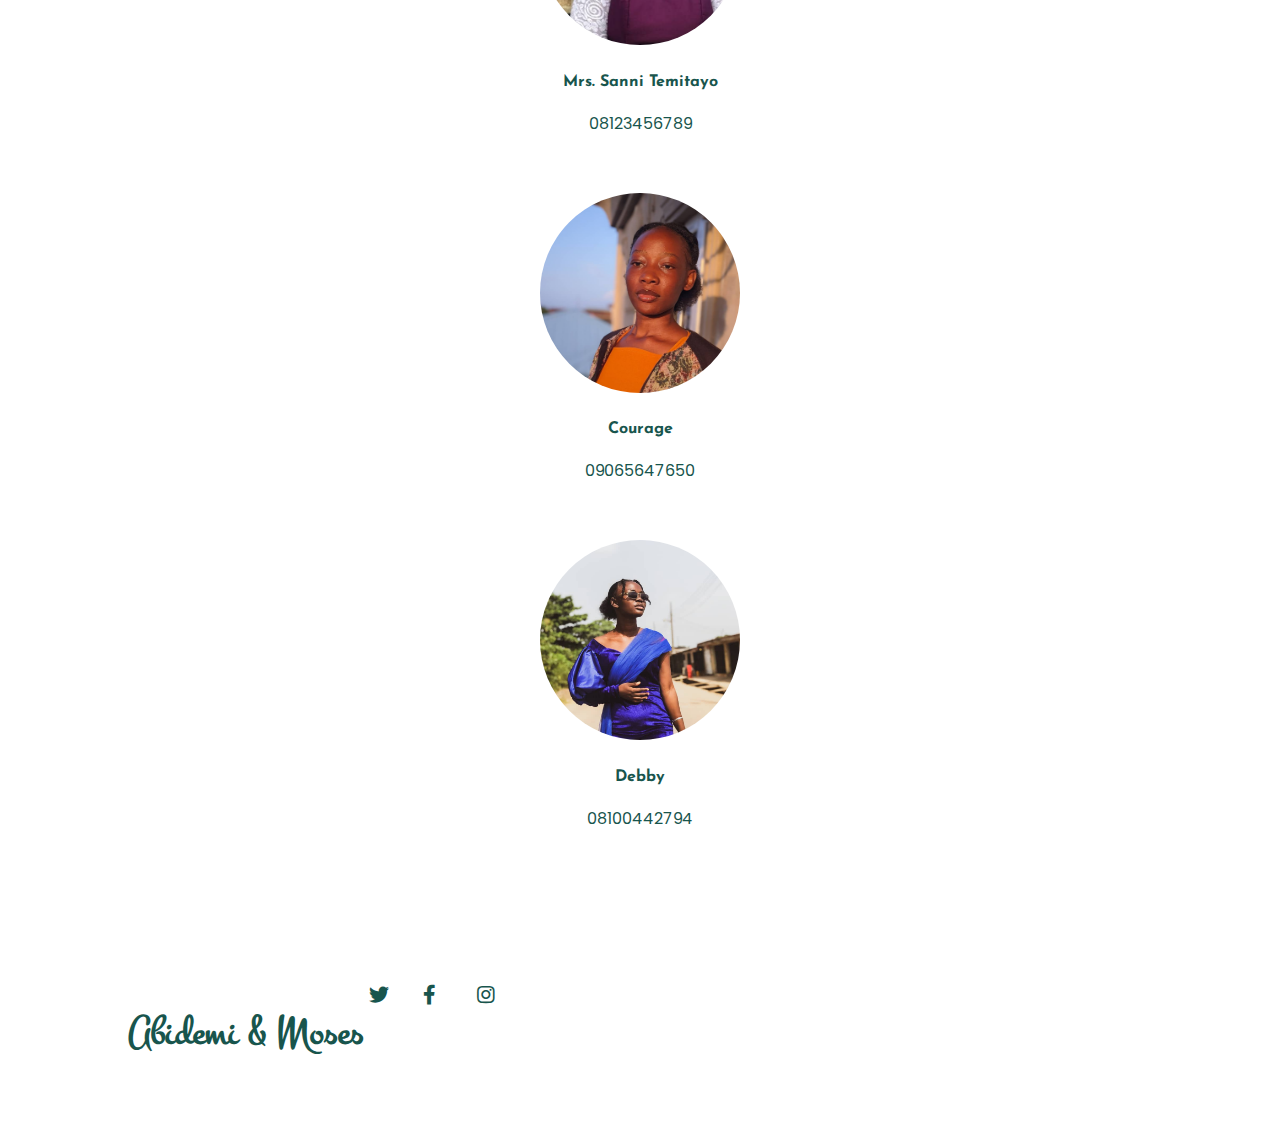
==== commit 00f5d442: "Update index.html" ====
--- a/index.html
+++ b/index.html
@@ -91,15 +91,13 @@
 
         <p class="love-text pt-3">I have known Moses since I was a toddler, we grew up in the same branch church. We were in the same space every Sunday for 11 years. After my primary education, I gained admission into the same school he was at that time. He was my senior but we talk once in a while. I knew there was something special about him then, but I was too young to understand what it was.</p>
 
-        <p class="love-text">I have known Moses since I was a toddler, we grew up in the same branch church. We were in the same space every Sunday for 11 years. After my primary education, I gained admission into the same school he was at that time. He was my senior but we talk once in a while. I knew there was something special about him then, but I was too young to understand what it was.</p>
-
         <p class="love-text">One Monday afternoon in August 2016, he gave me a Bible as my birthday gift as requested. After that meeting, we both disappeared into thin air. We met after a practice in the church in May 2019, he offered to give my friends and I a ride to our school park. I called to thank him when we got home and that was it. During the year's camp meeting, he comes around after the general Choir practice, to assist me with my musical instrument. My friends constantly made jokes about how we would end up together to which I always have the response 'He is not my type' He is too good to be  MINE. I never knew God had His plans. We stopped talking after the camp meeting. </p>
 
         <p class="love-text">On October 31, 2019, I was moved to upload a teaching of Mrs. Ibukun Awosika on my Whatsapp status, few minutes after I saw his message. They say true love often finds you when you least expect it. I met my God - Sent Lover when I wasn't searching. With serious prayers and confirmation, I began to take him seriously. From that moment, we came chat buddies, friends, and now Lovers. </p>
 
         <p class="love-text">Looking back, all I can see is God's hand in every single thing!</p>
 
-        <p class="love-text">This love story doesn't end here; it is just the beginning of a lifetime commitment to each other. Join us as they celebrate this decision in the eyes of God and our family and loved ones.</p>
+        <p class="love-text">This love story doesn't end here; it is just the beginning of a lifetime commitment to each other. Join us as we celebrate this decision in the eyes of God and our family and loved ones.</p>
       </div>
     </section>
 
@@ -288,9 +286,9 @@
         <div class="col-lg-4 info-col">
           <div class="card">
             <div class="card-body">
-              <img src="images/debby.jpeg" class="img-fluid info-img mb-3" alt="">
-              <h4>Deborah</h4>
-              <p>08100442794</p>
+                <img src="images/rsvp-3.jpg" class="img-fluid info-img  mb-3" alt="">
+              <h4>Mrs. Sanni Temitayo</h4>
+              <p>08123456789</p>
             </div>
           </div>
         </div>
@@ -308,9 +306,9 @@
         <div class="col-lg-4 info-col">
           <div class="card">
             <div class="card-body">
-              <img src="images/rsvp-3.jpg" class="img-fluid info-img  mb-3" alt="">
-              <h4>Mrs. Sanni Temitayo</h4>
-              <p>08123456789</p>
+                <img src="images/debby.jpeg" class="img-fluid info-img mb-3" alt="">
+              <h4>Debby</h4>
+              <p>08100442794</p>
             </div>
           </div>
         </div>
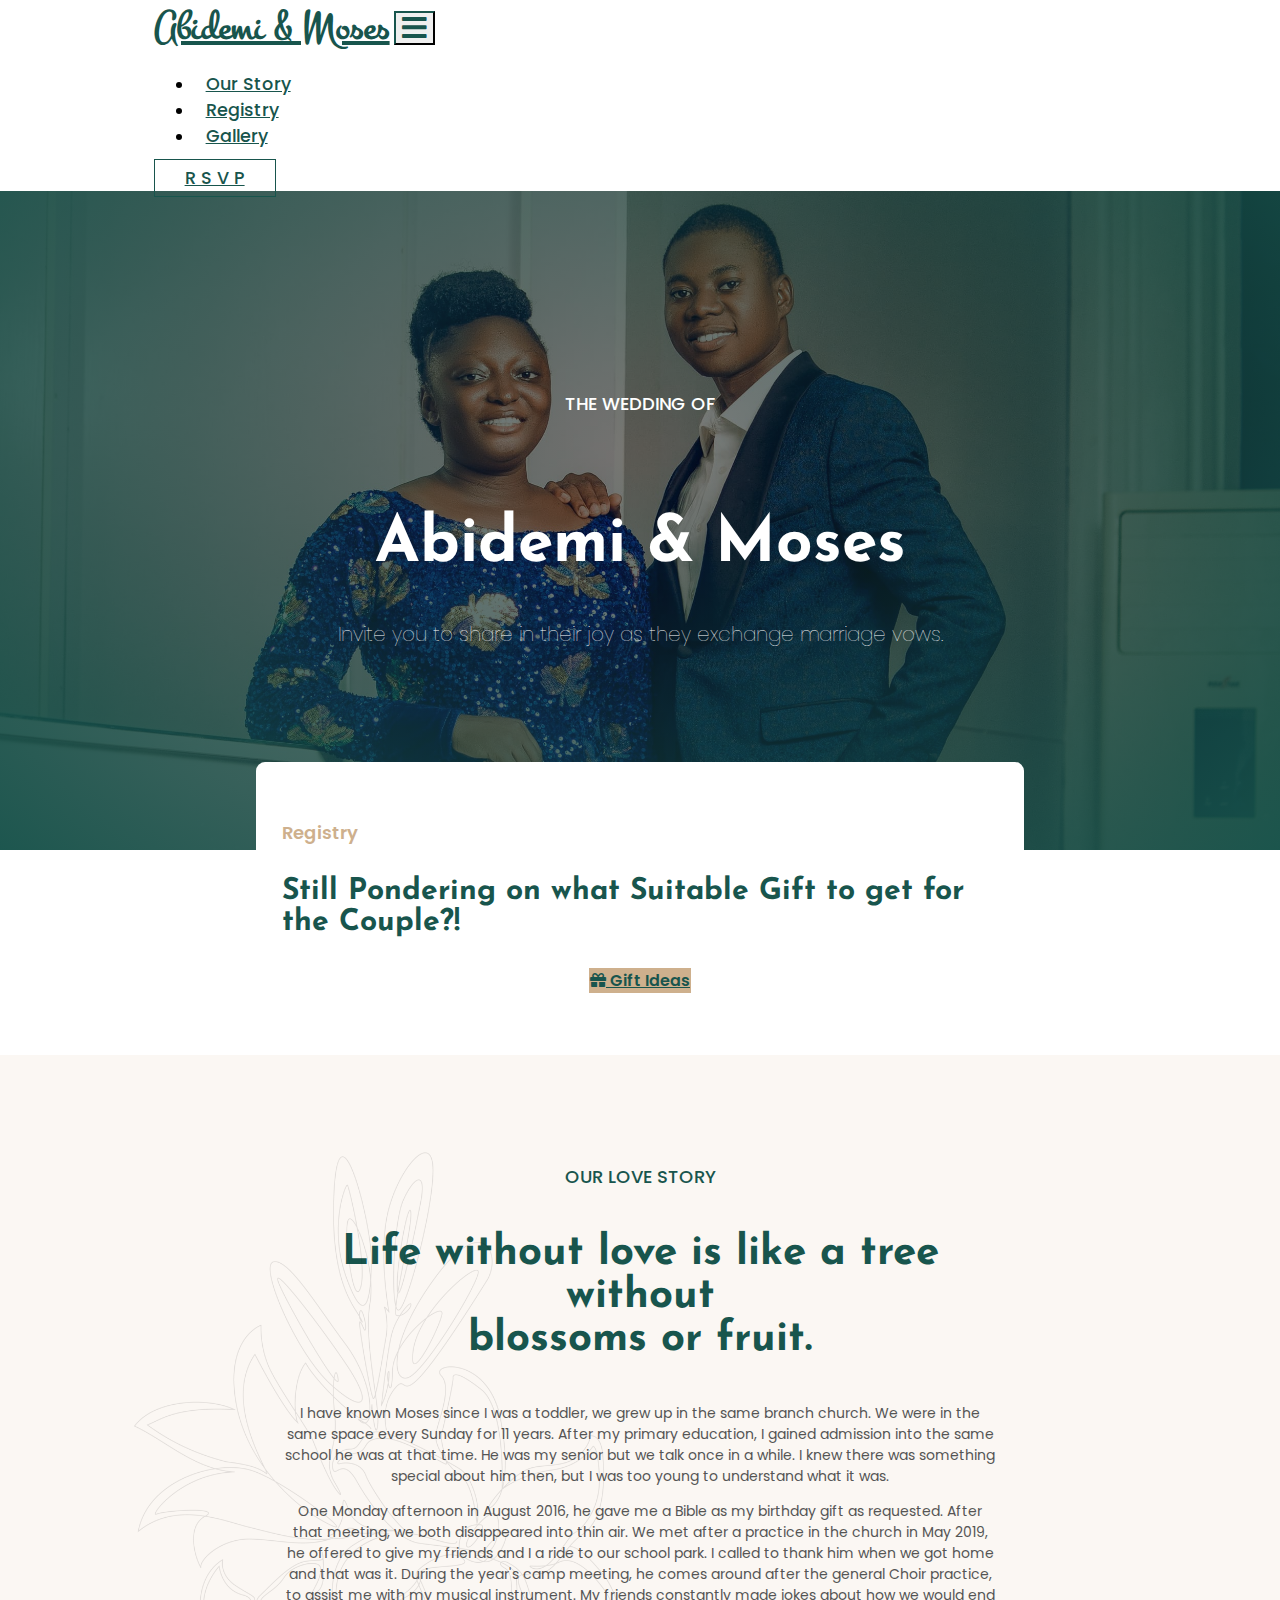
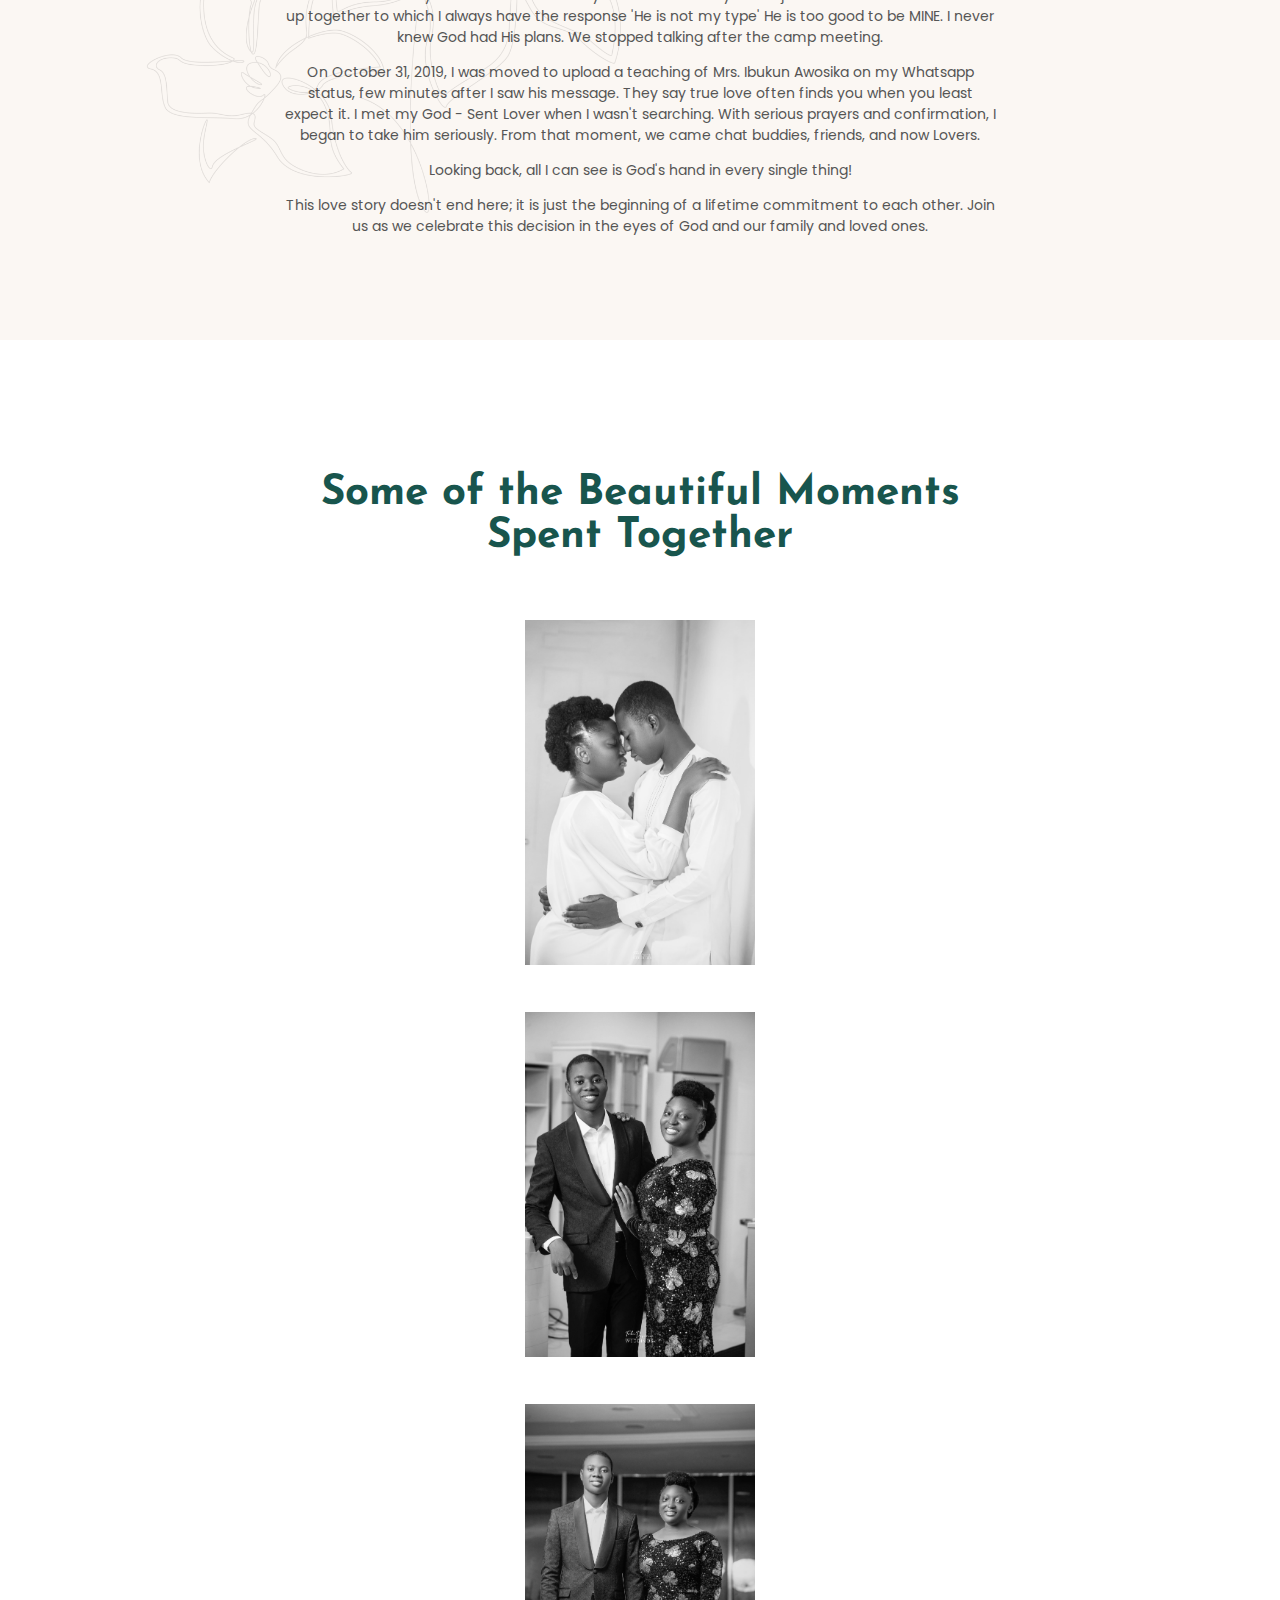
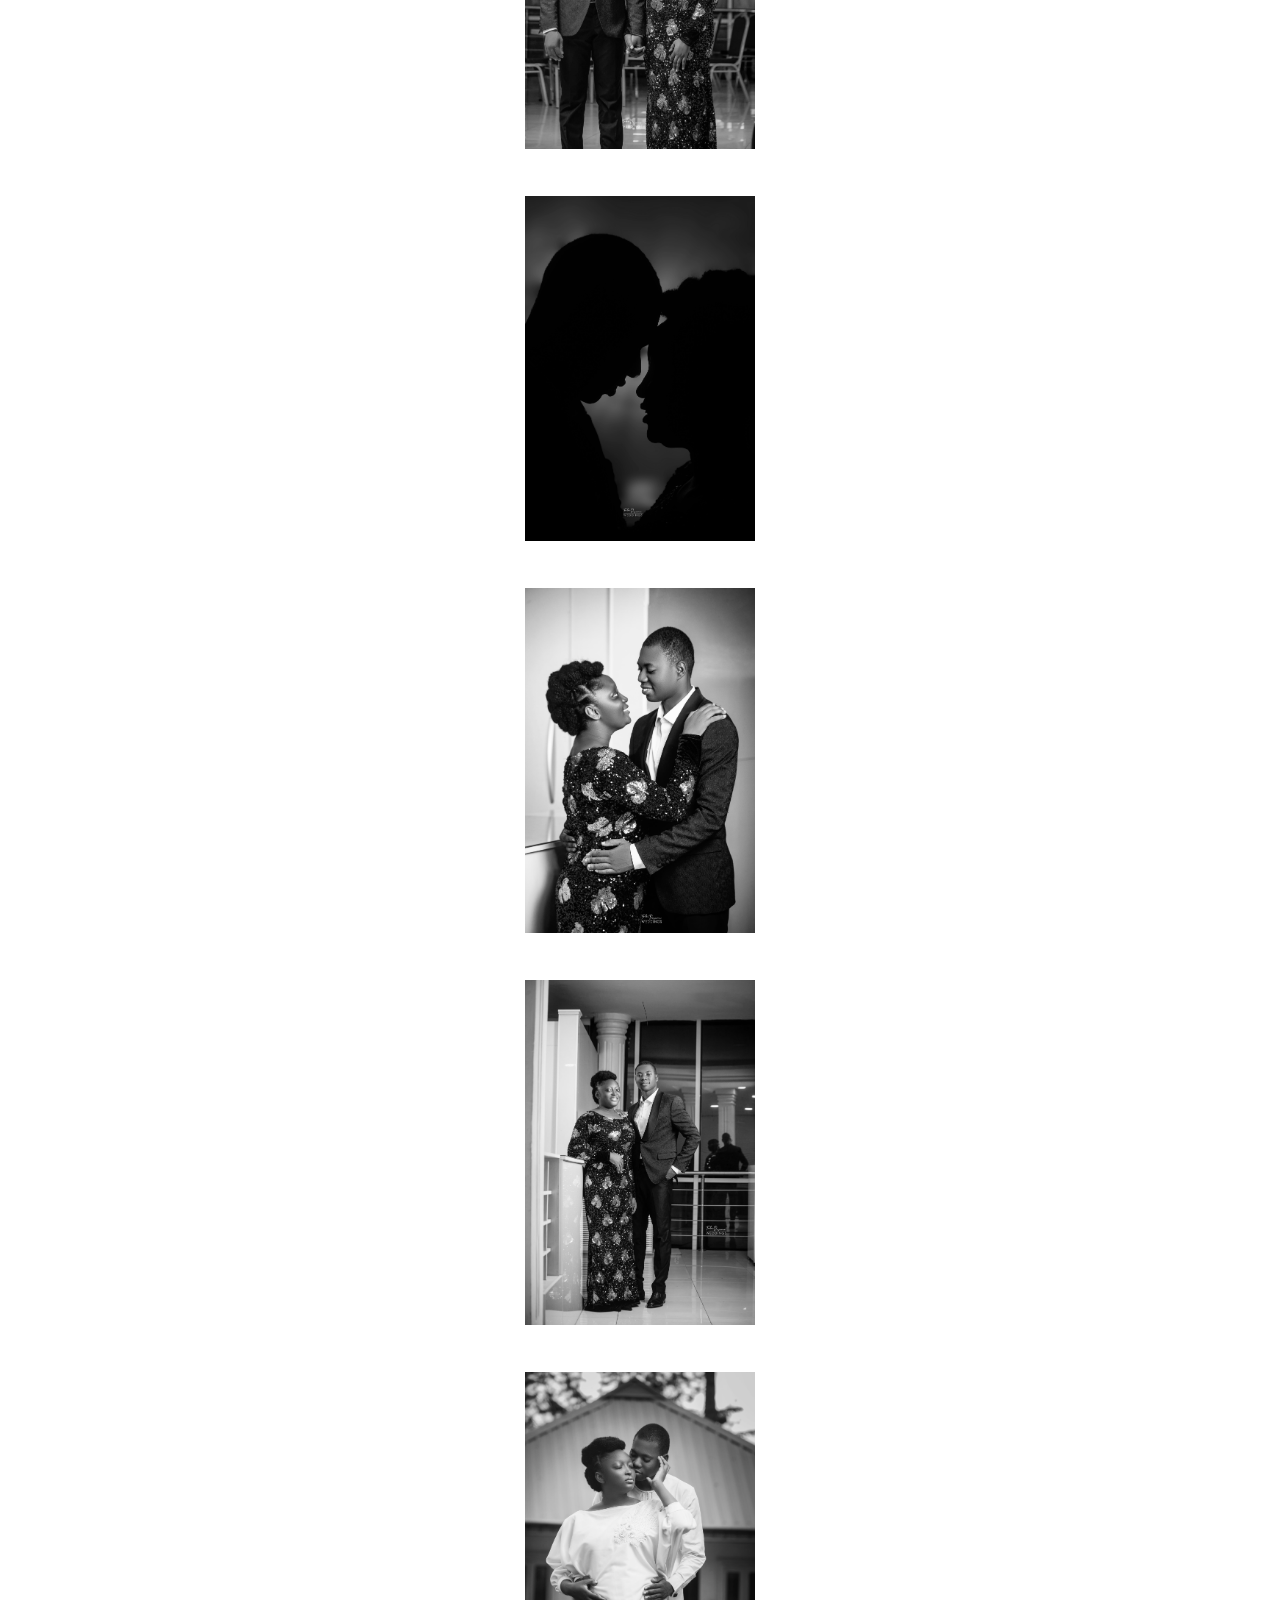
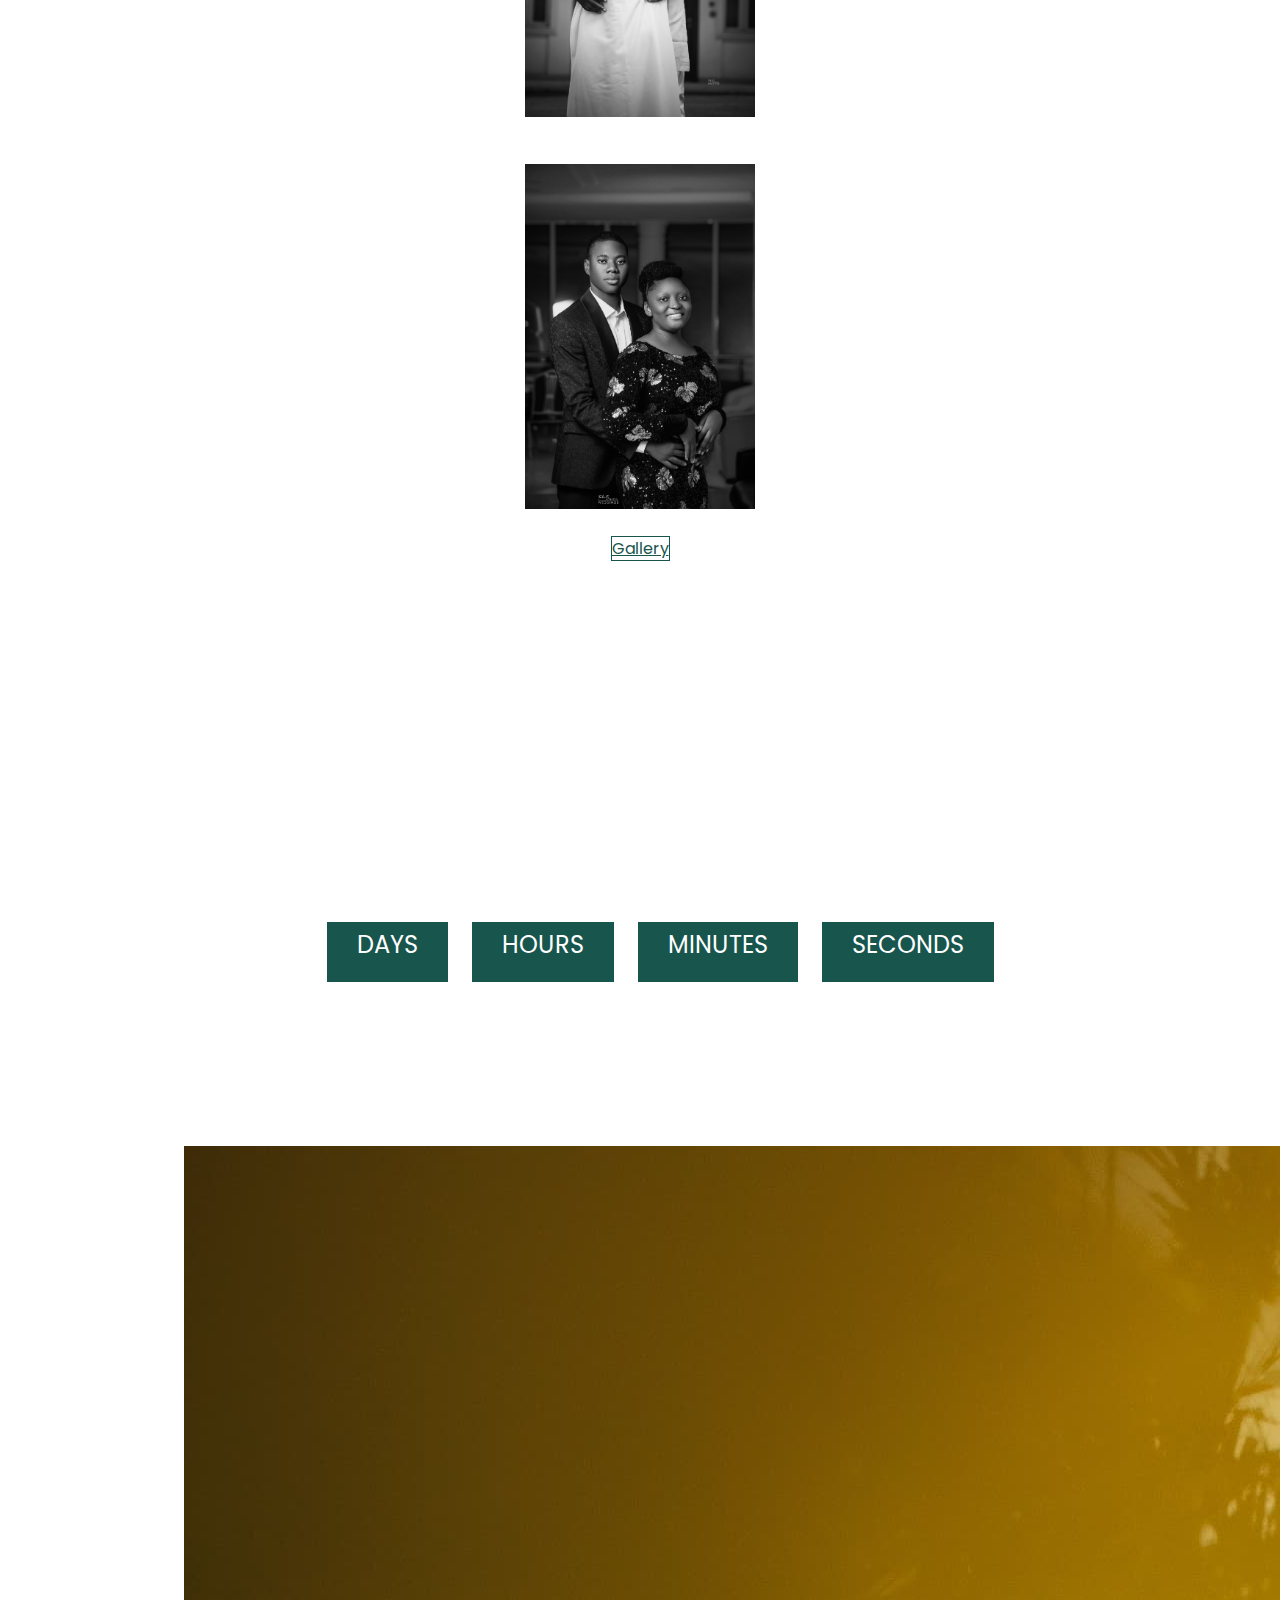
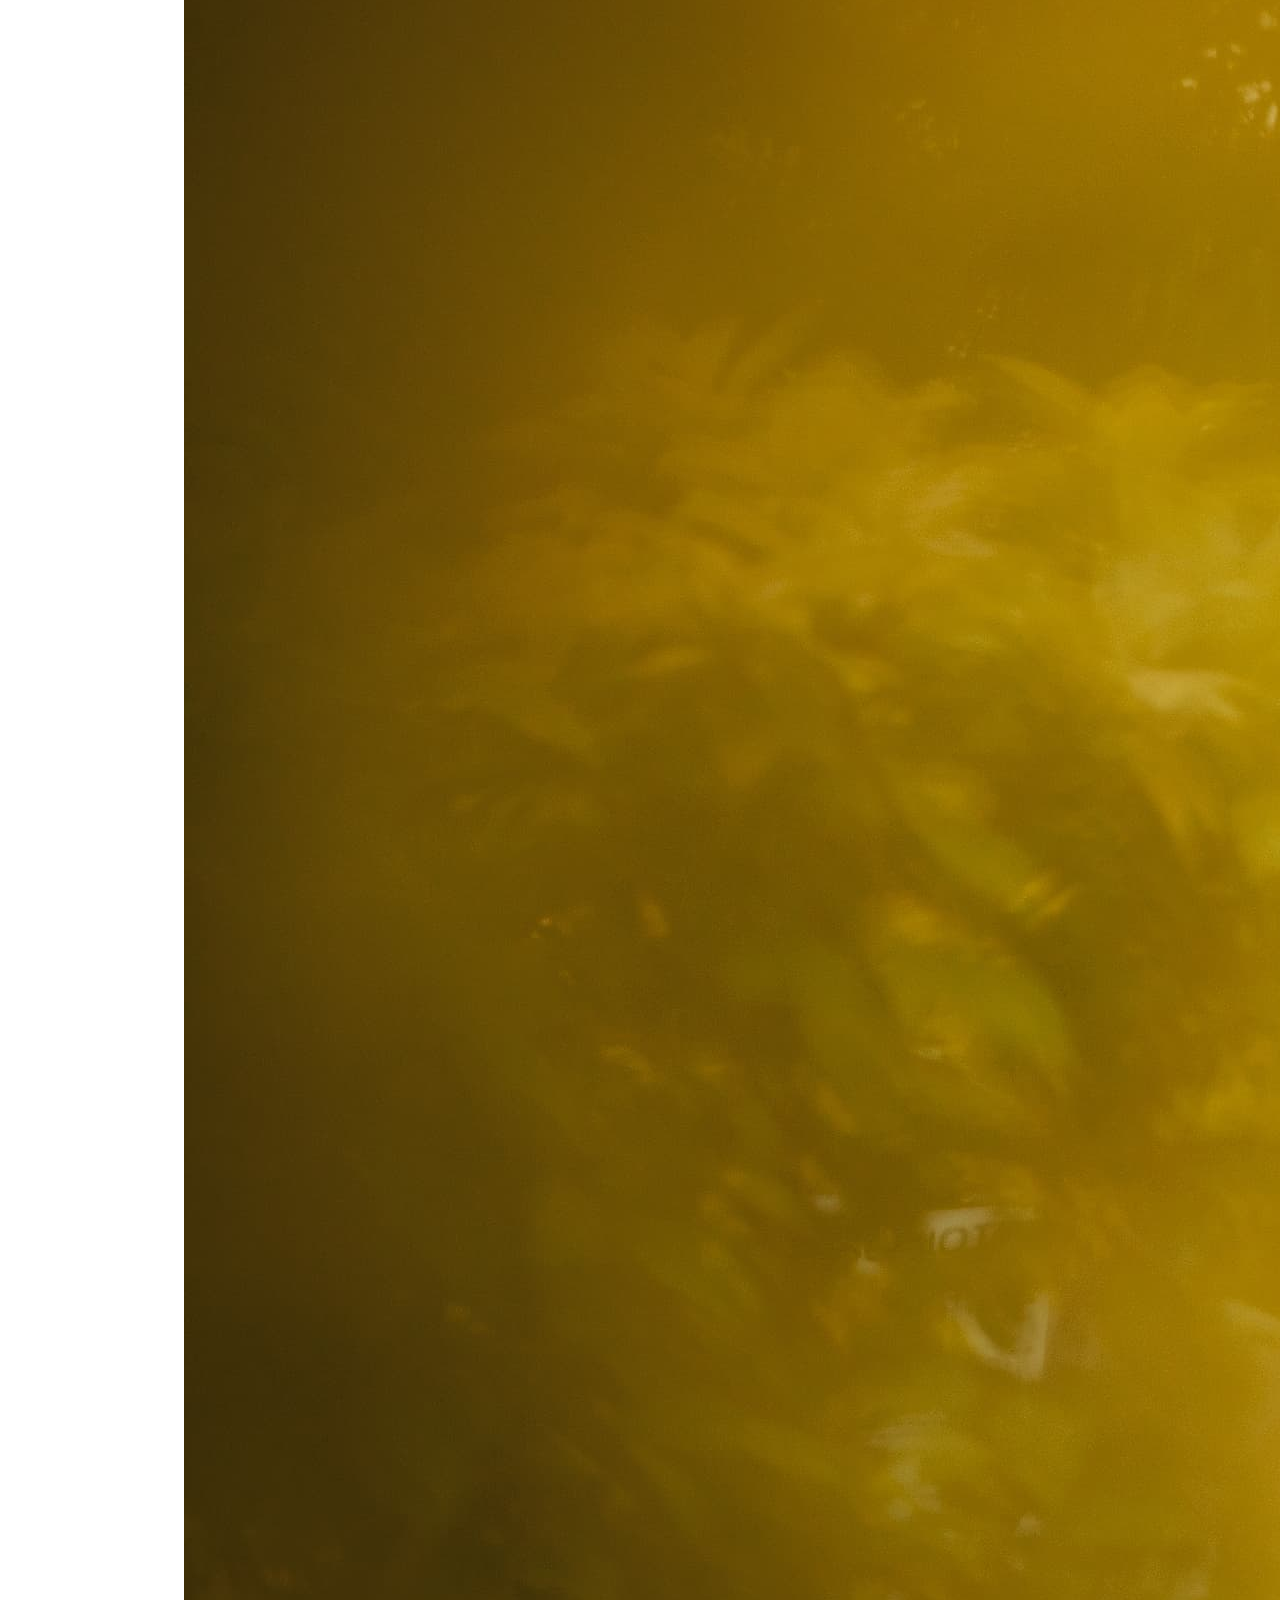
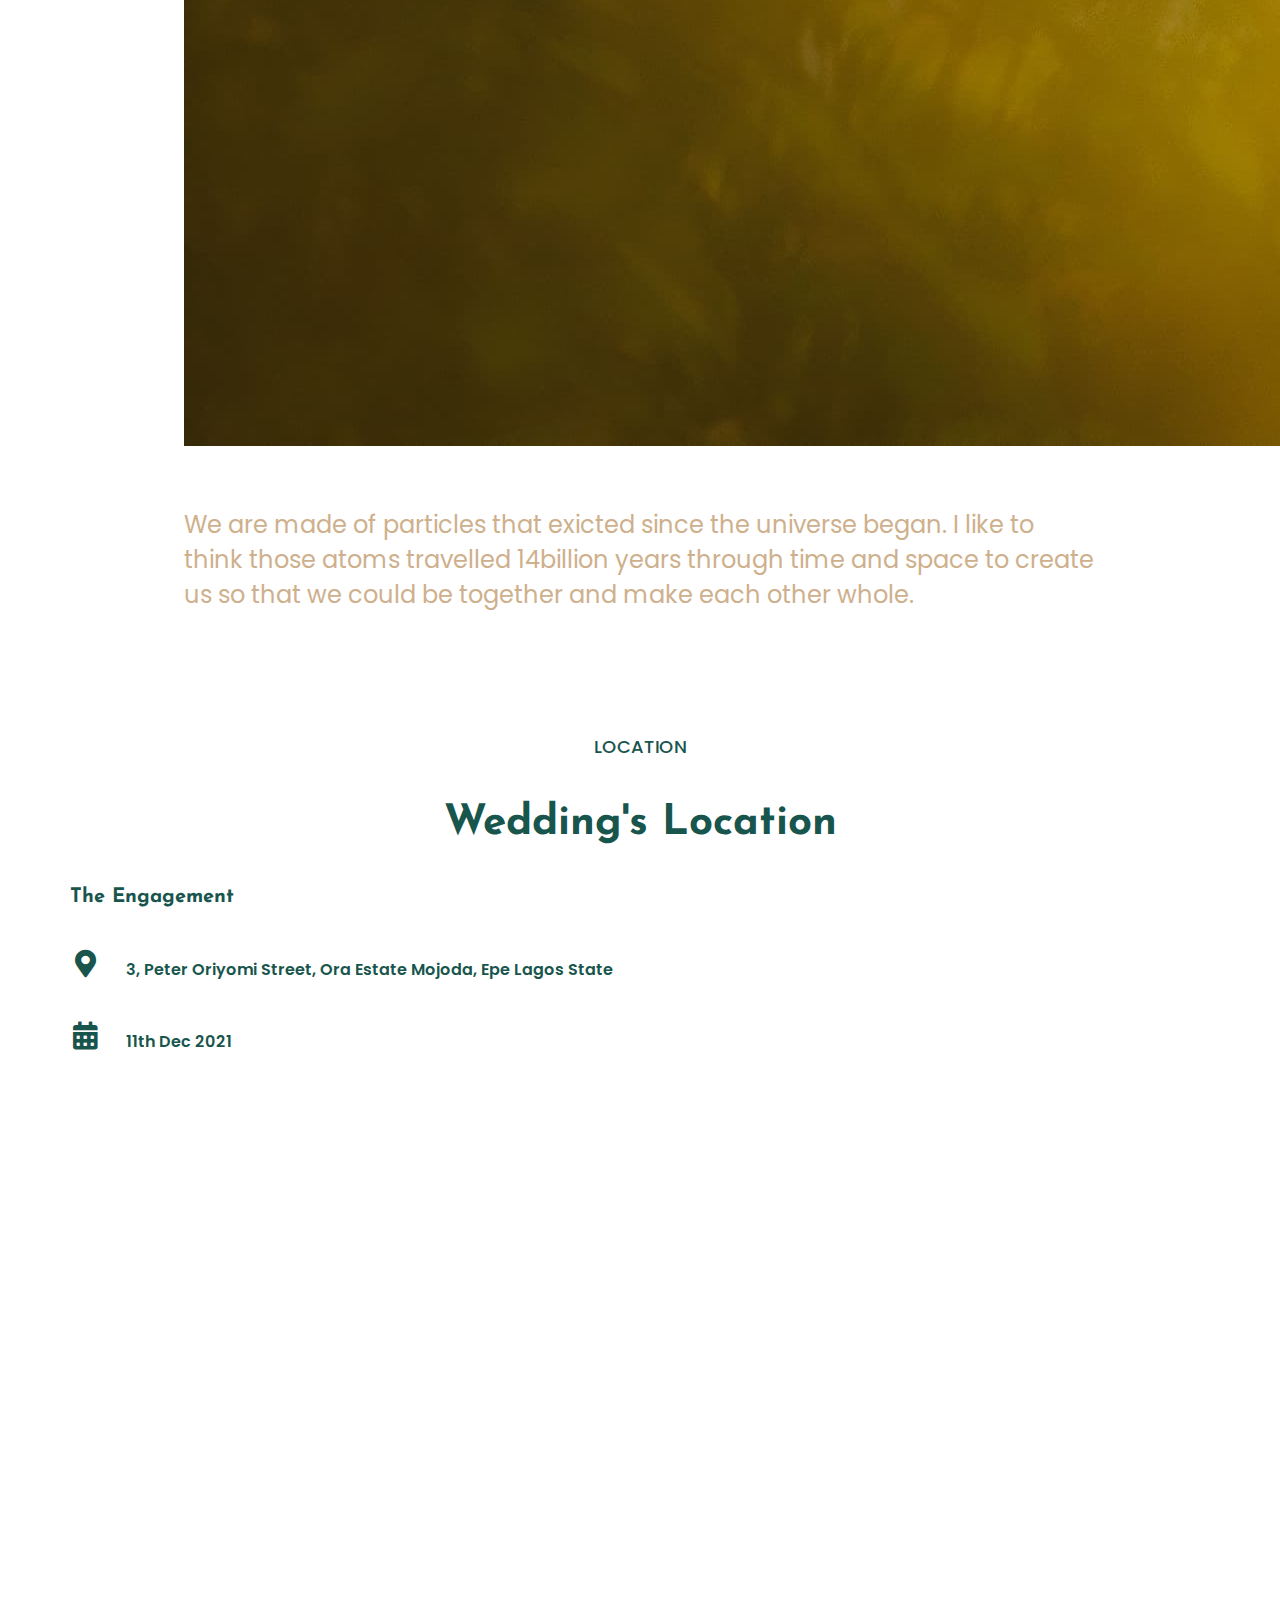
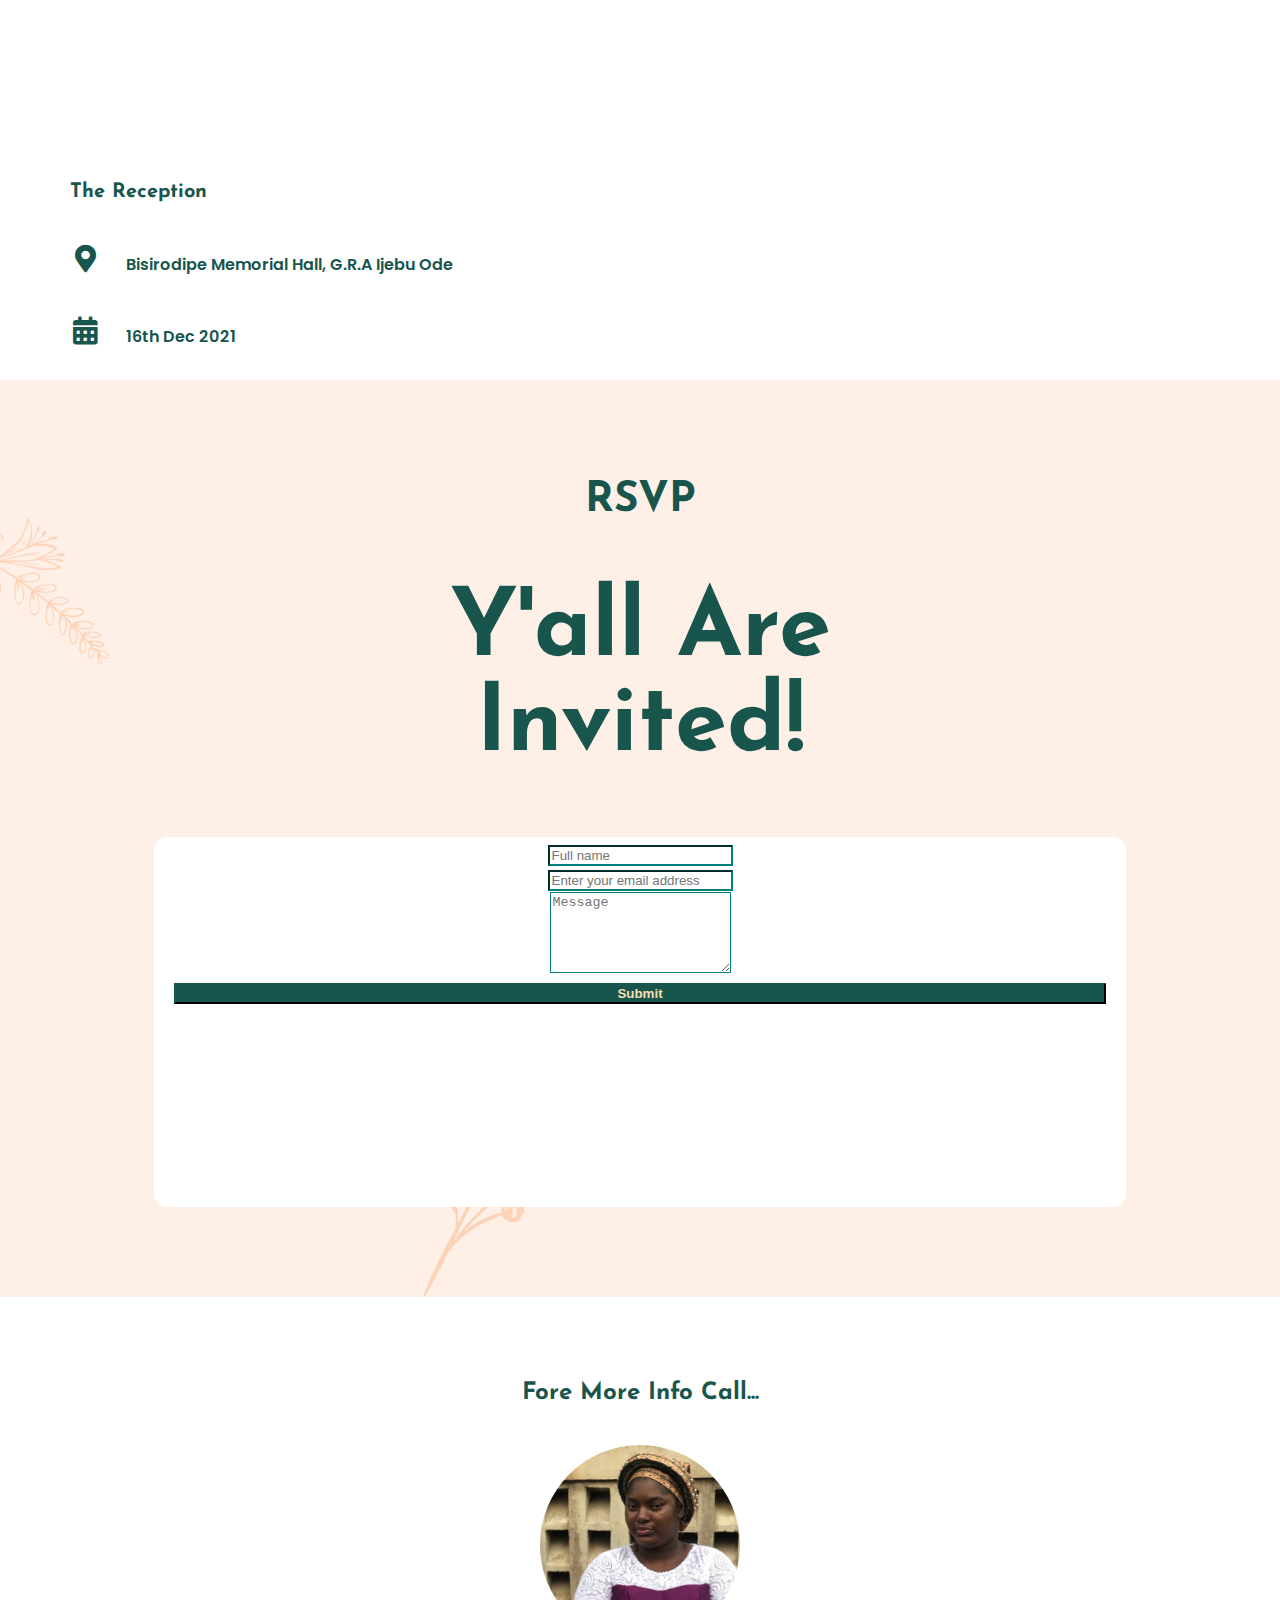
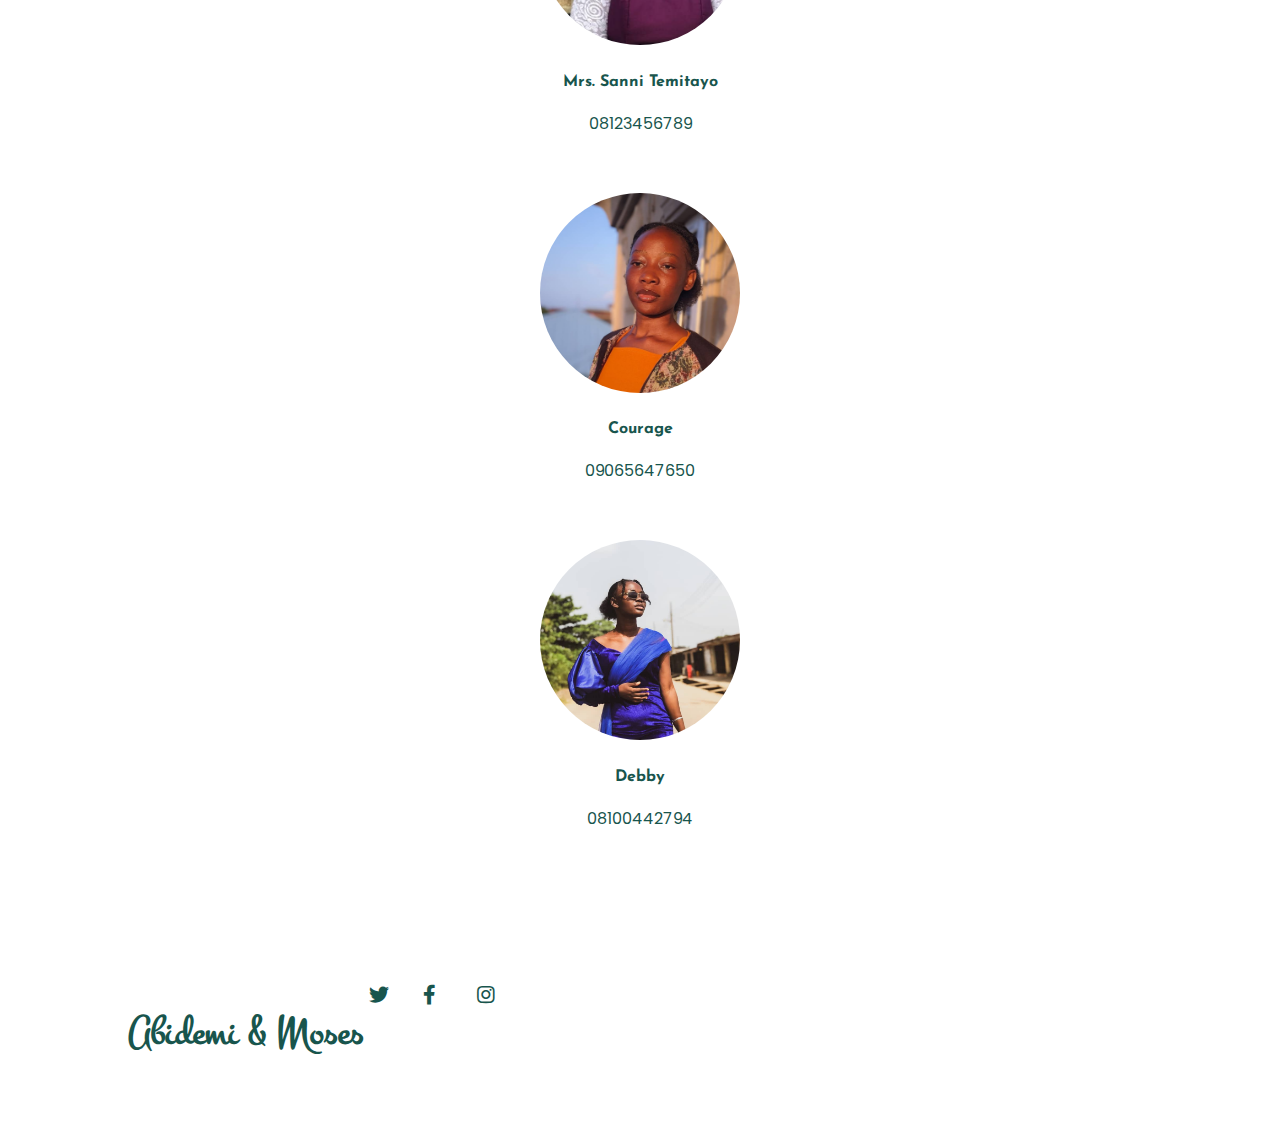
==== commit 84e7e4f6: "Update index.html" ====
--- a/index.html
+++ b/index.html
@@ -224,7 +224,7 @@
           </div>
 
           <div class="col-lg-4 col-md-6 location-wrap">
-            <h5 class="pt-3 pb-3">The Wedding</h5>
+            <h5 class="pt-3 pb-3">The Reception</h5>
             <div class="location-desc">
               <div class="location-icon">
                 <i class="fas fa-map-marker-alt"></i>
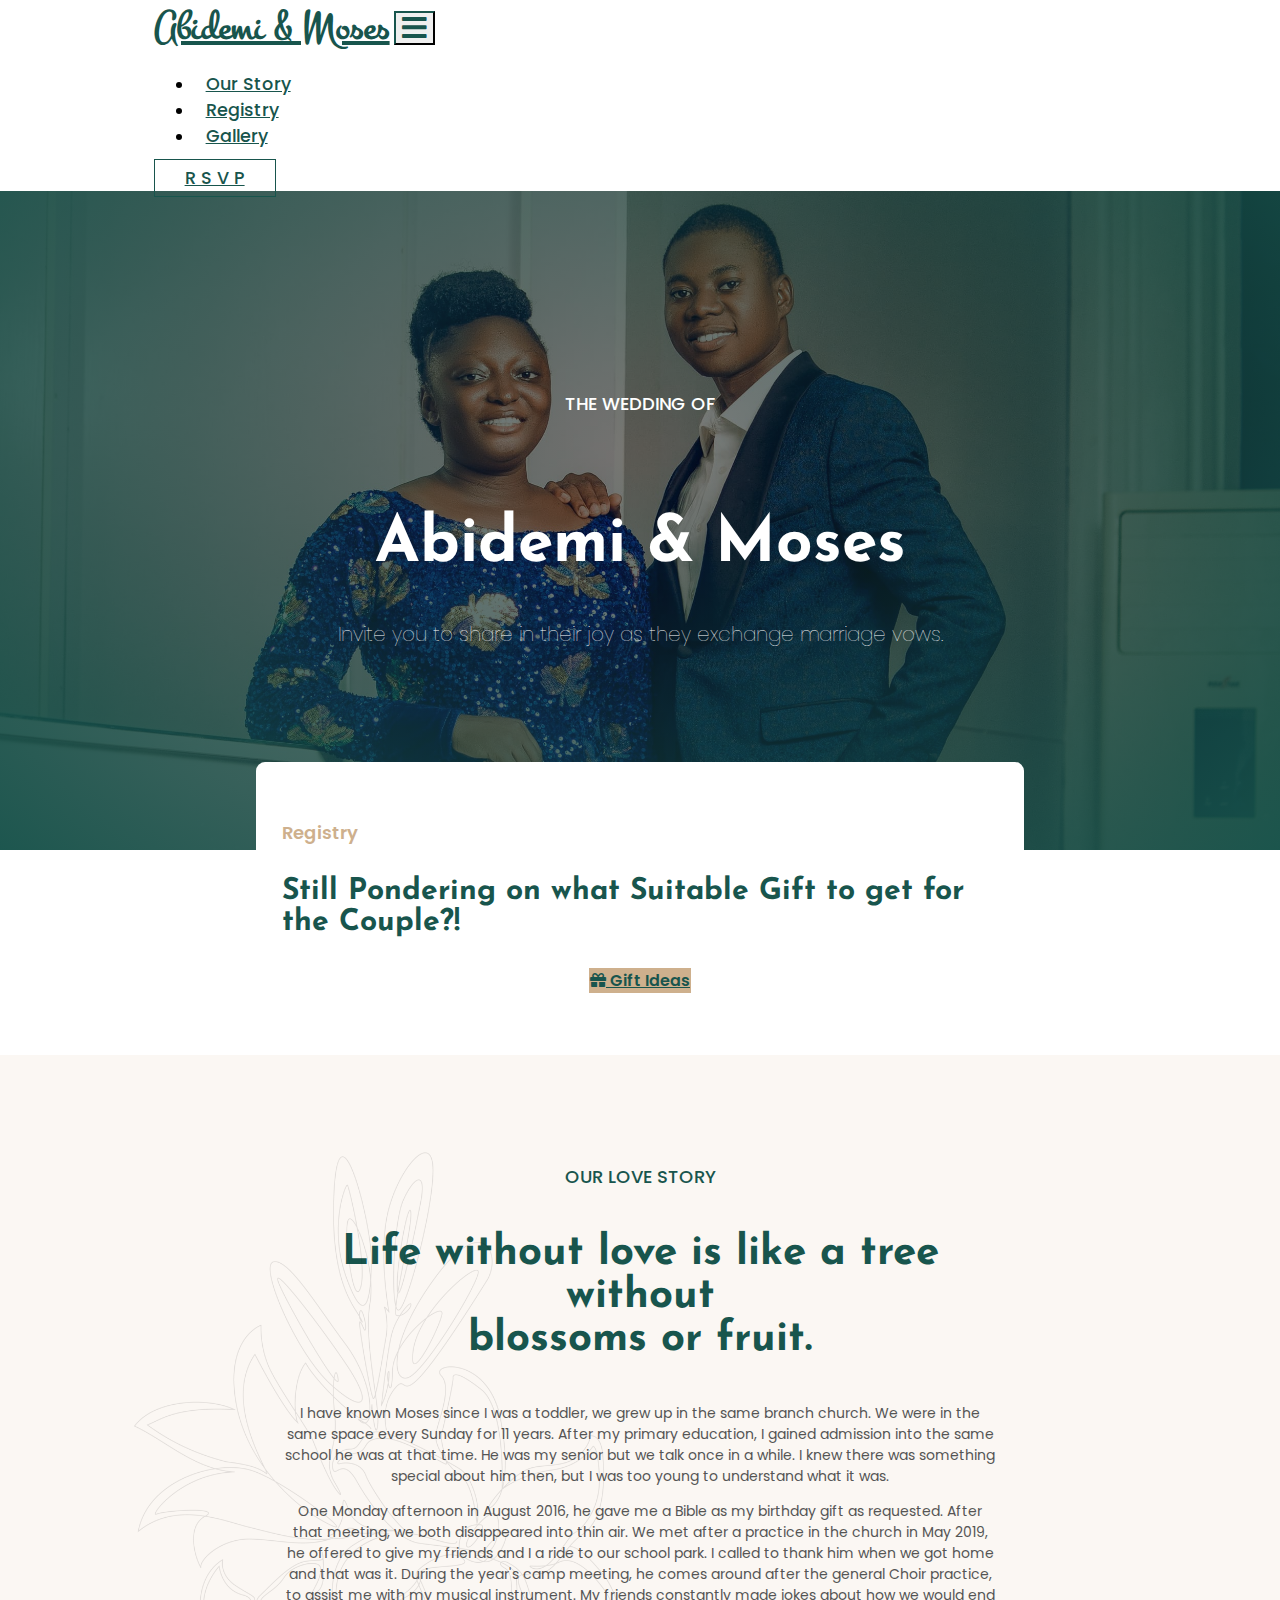
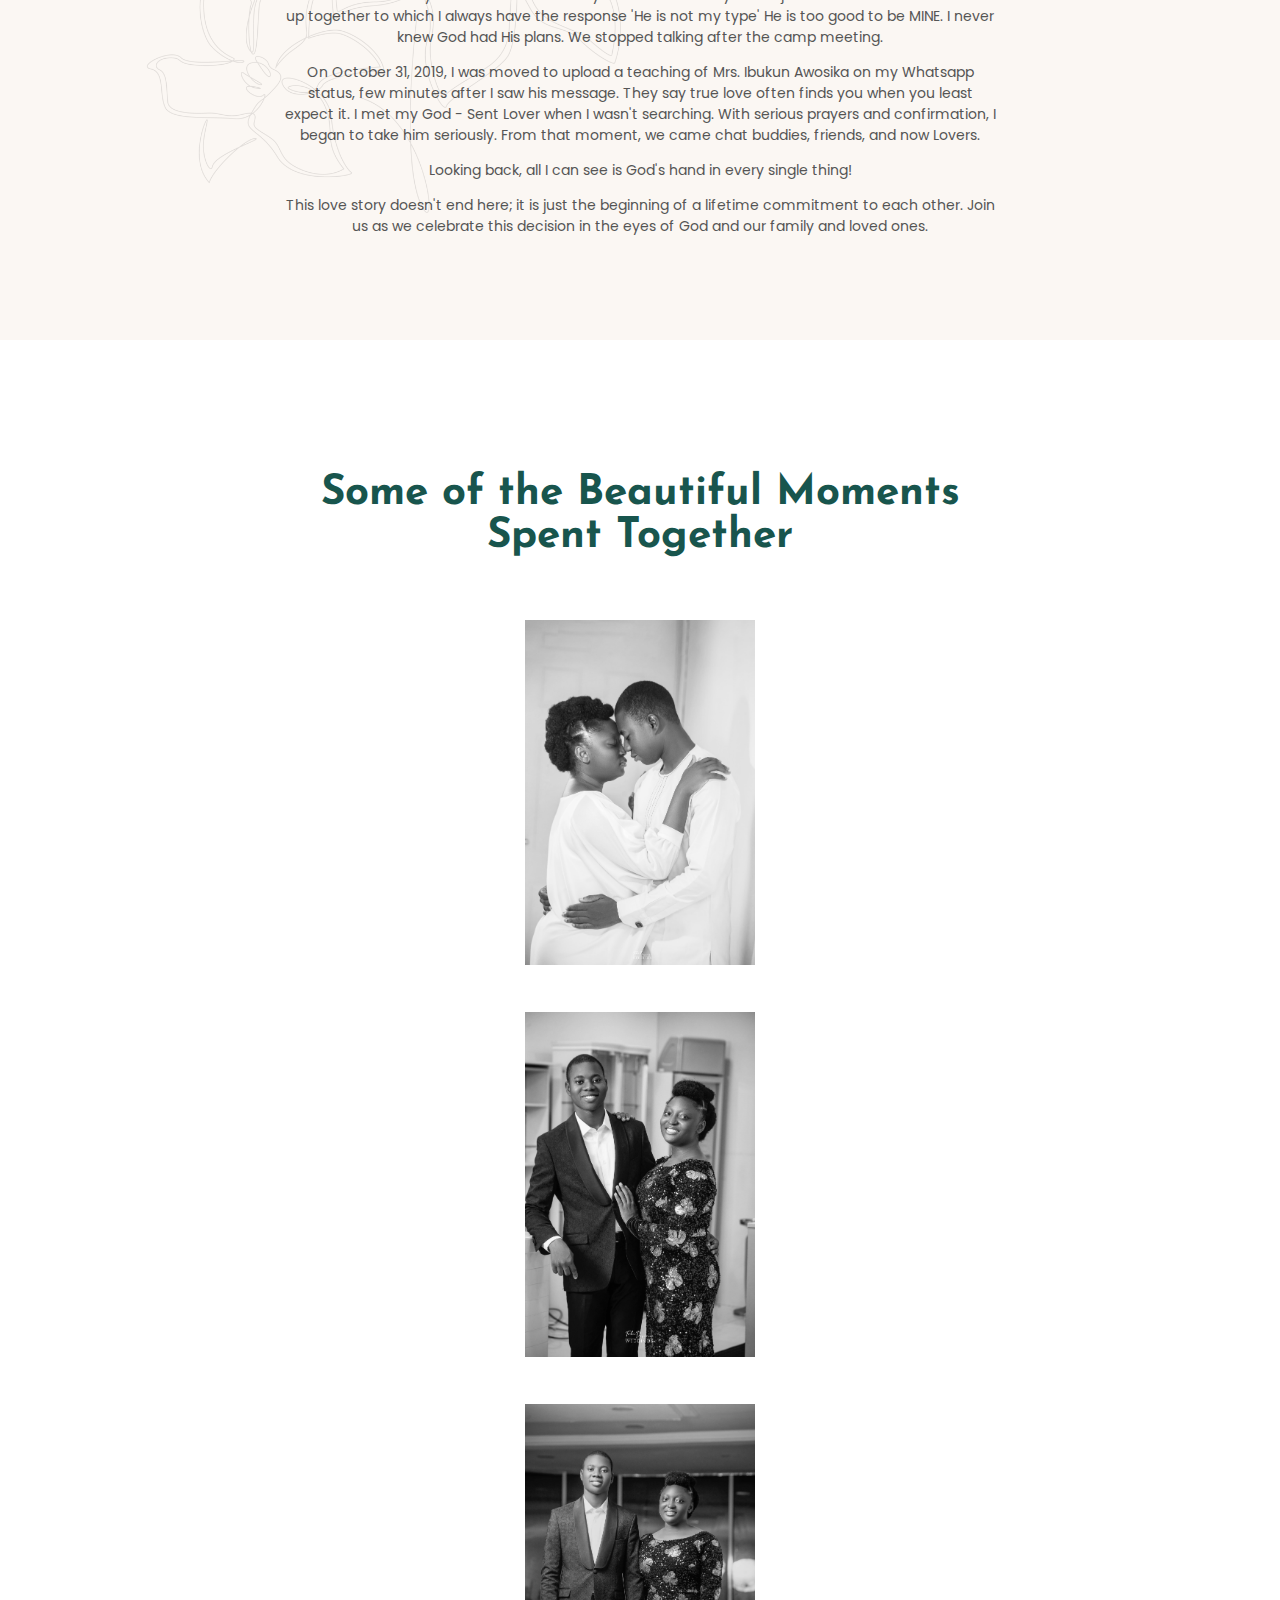
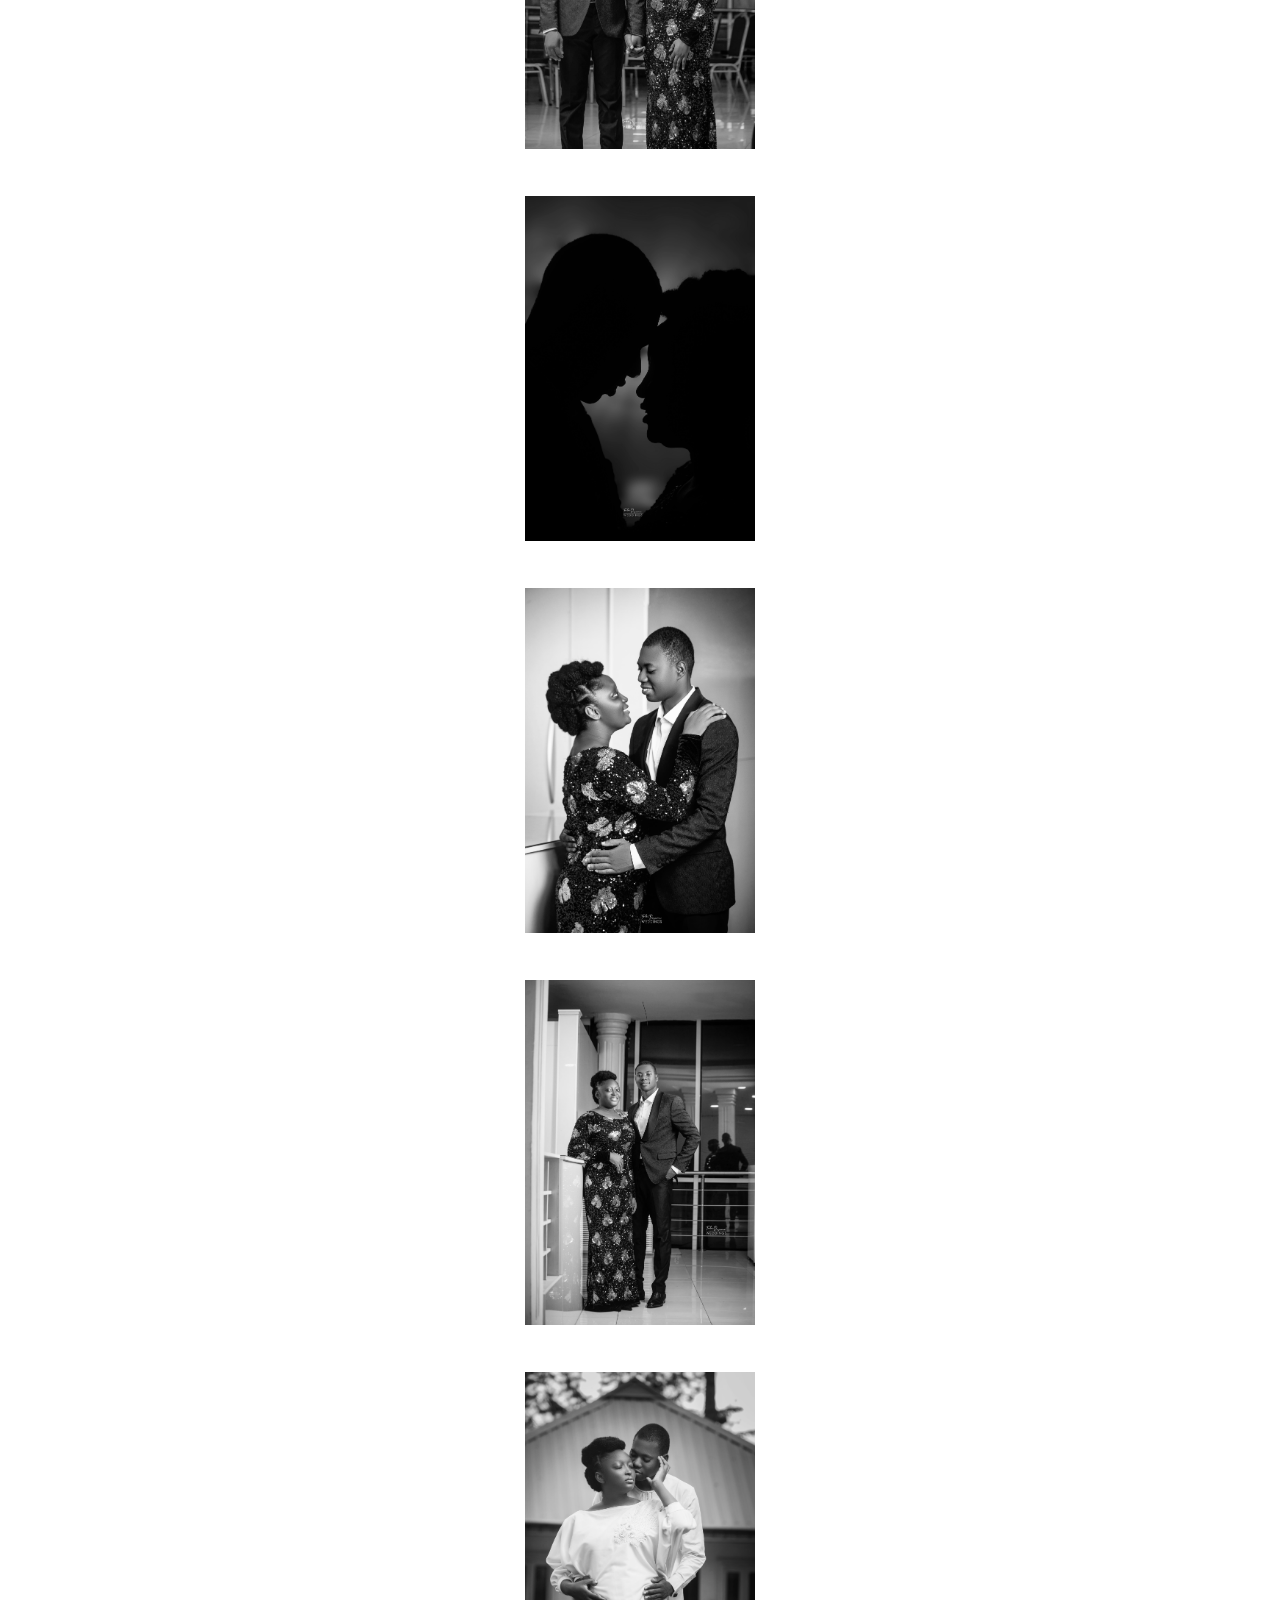
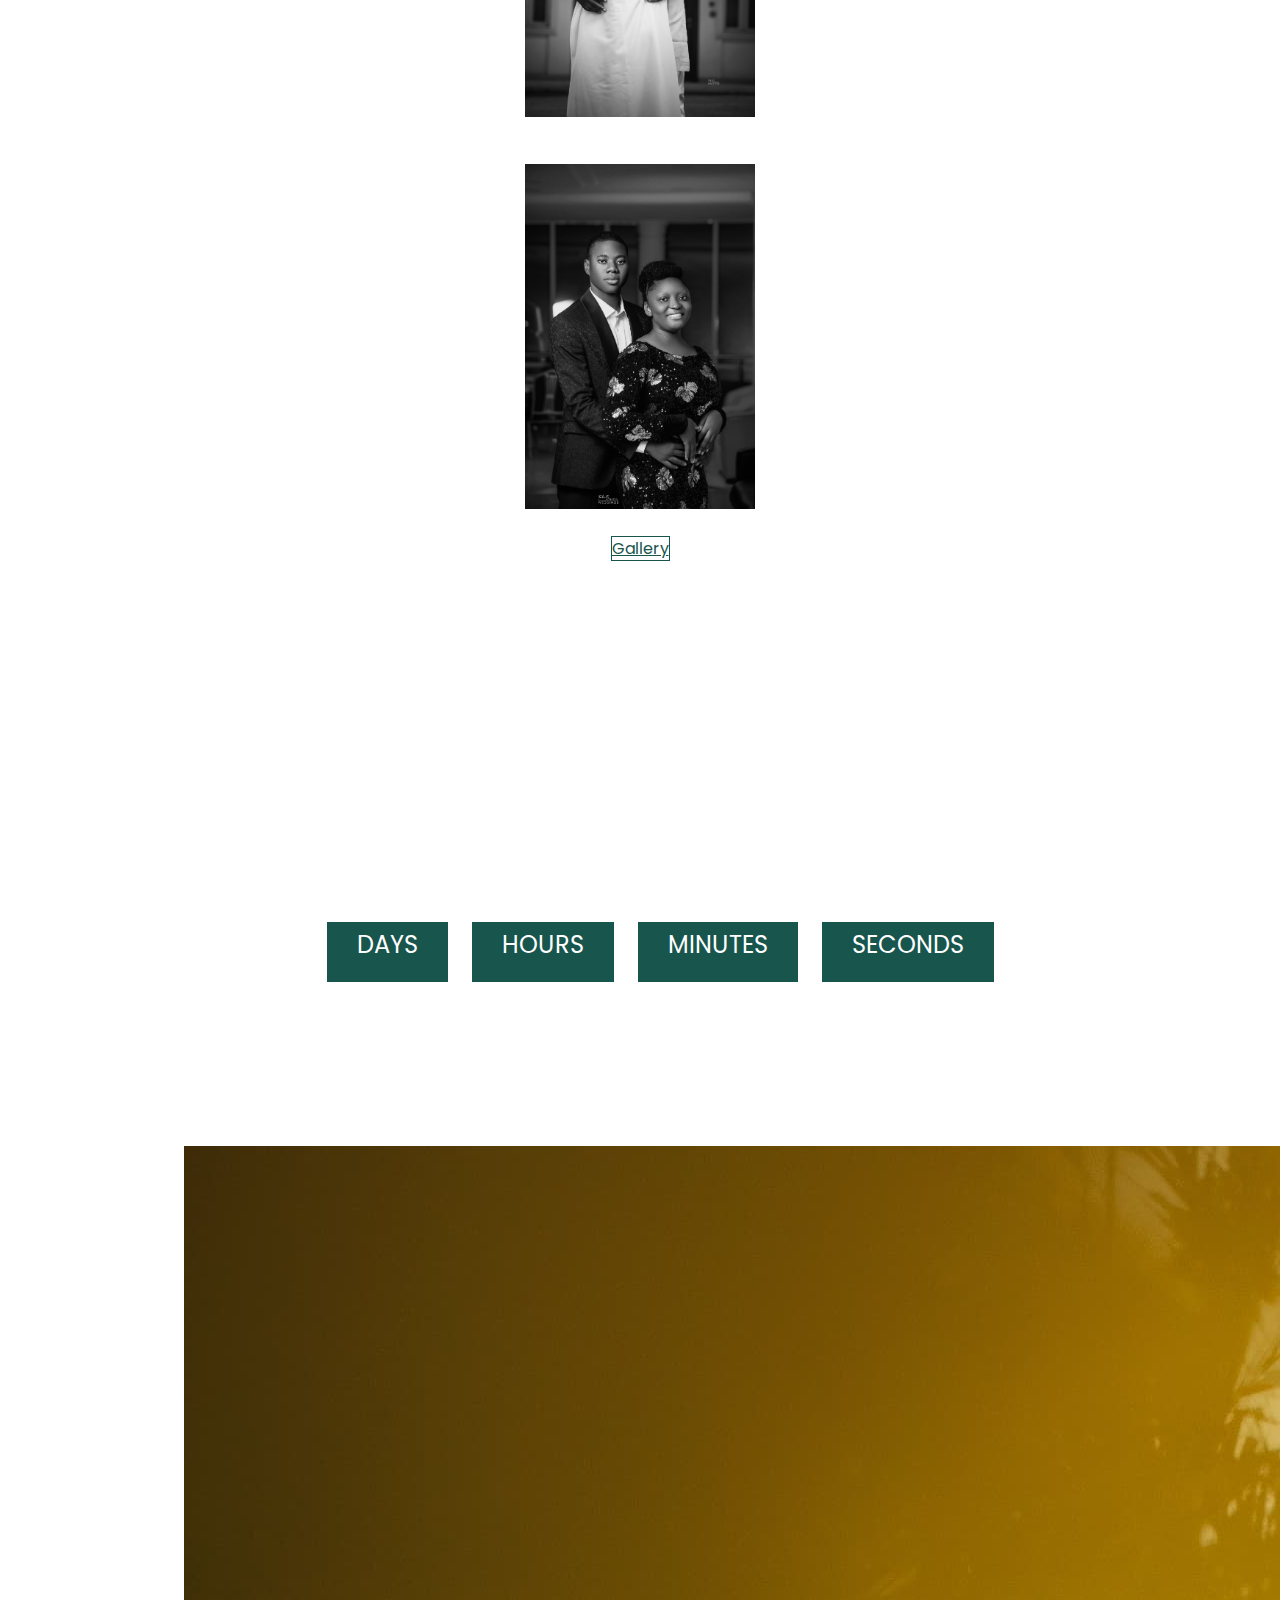
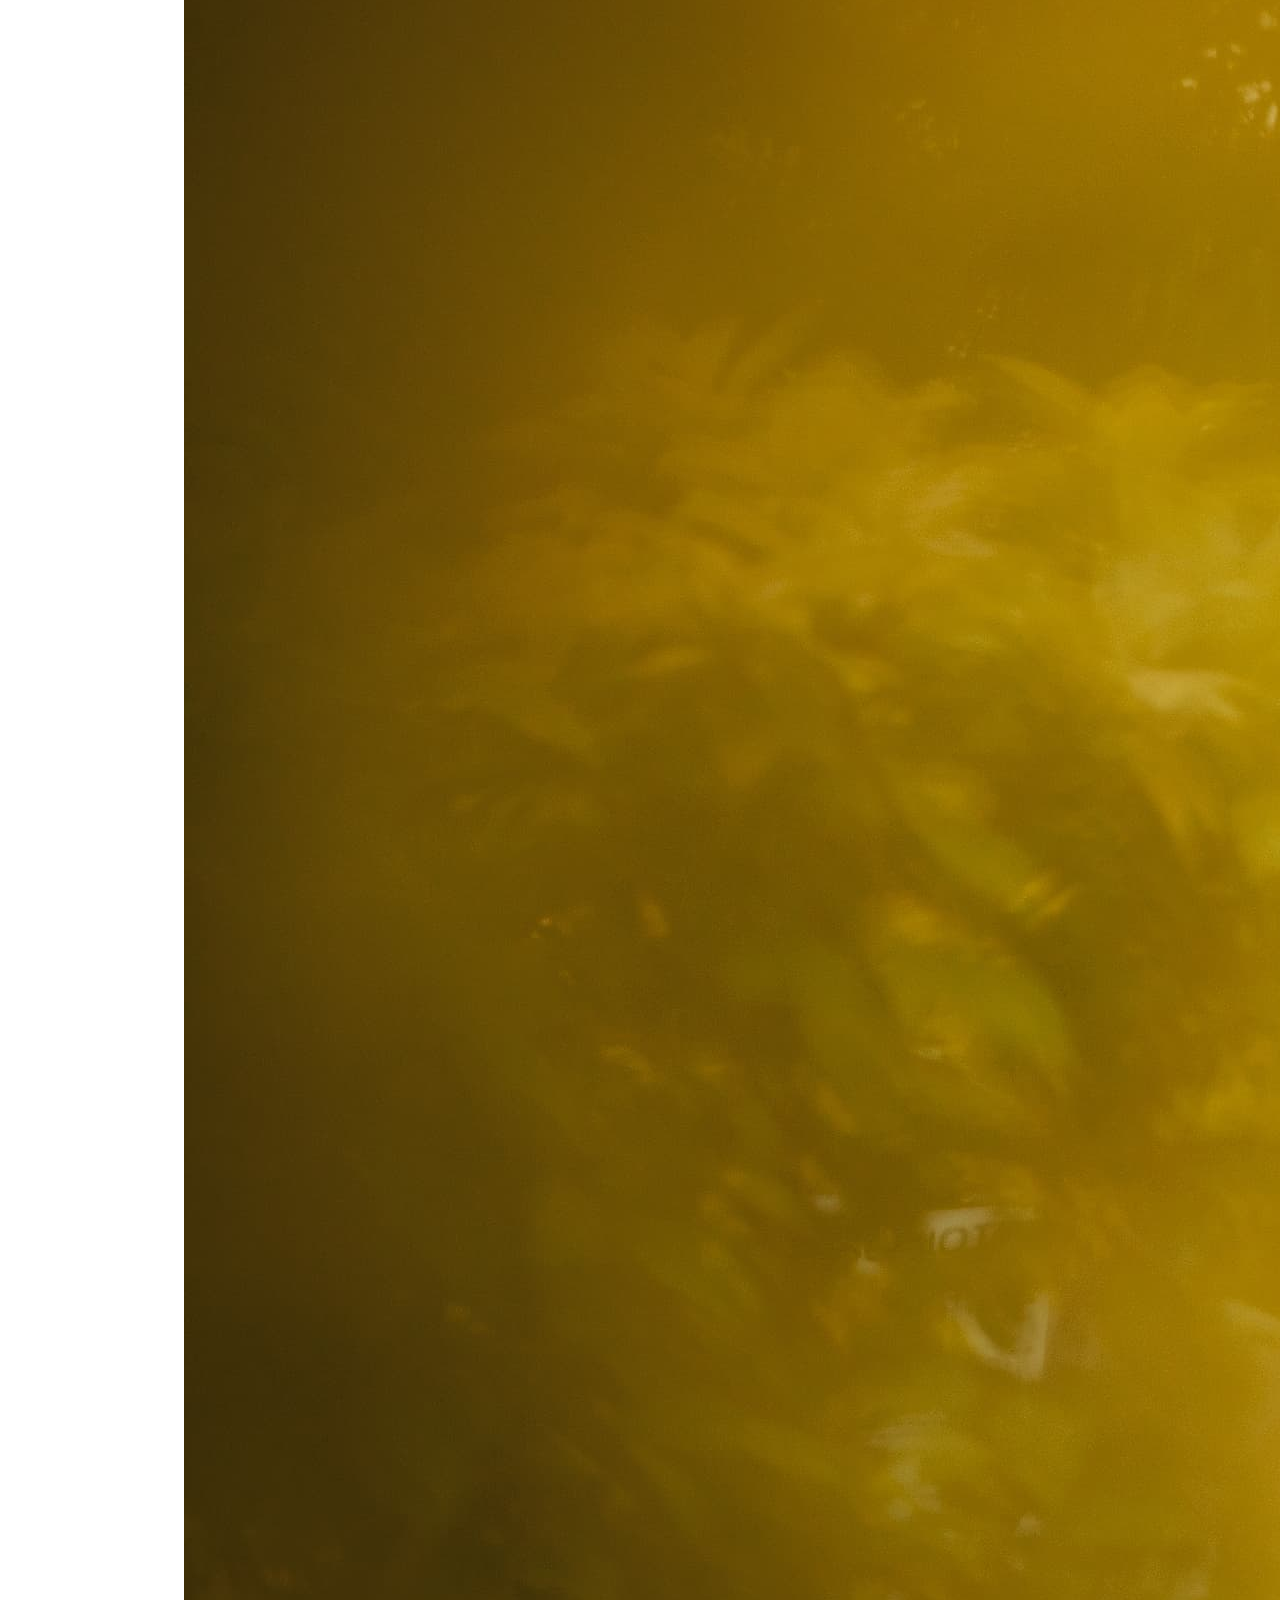
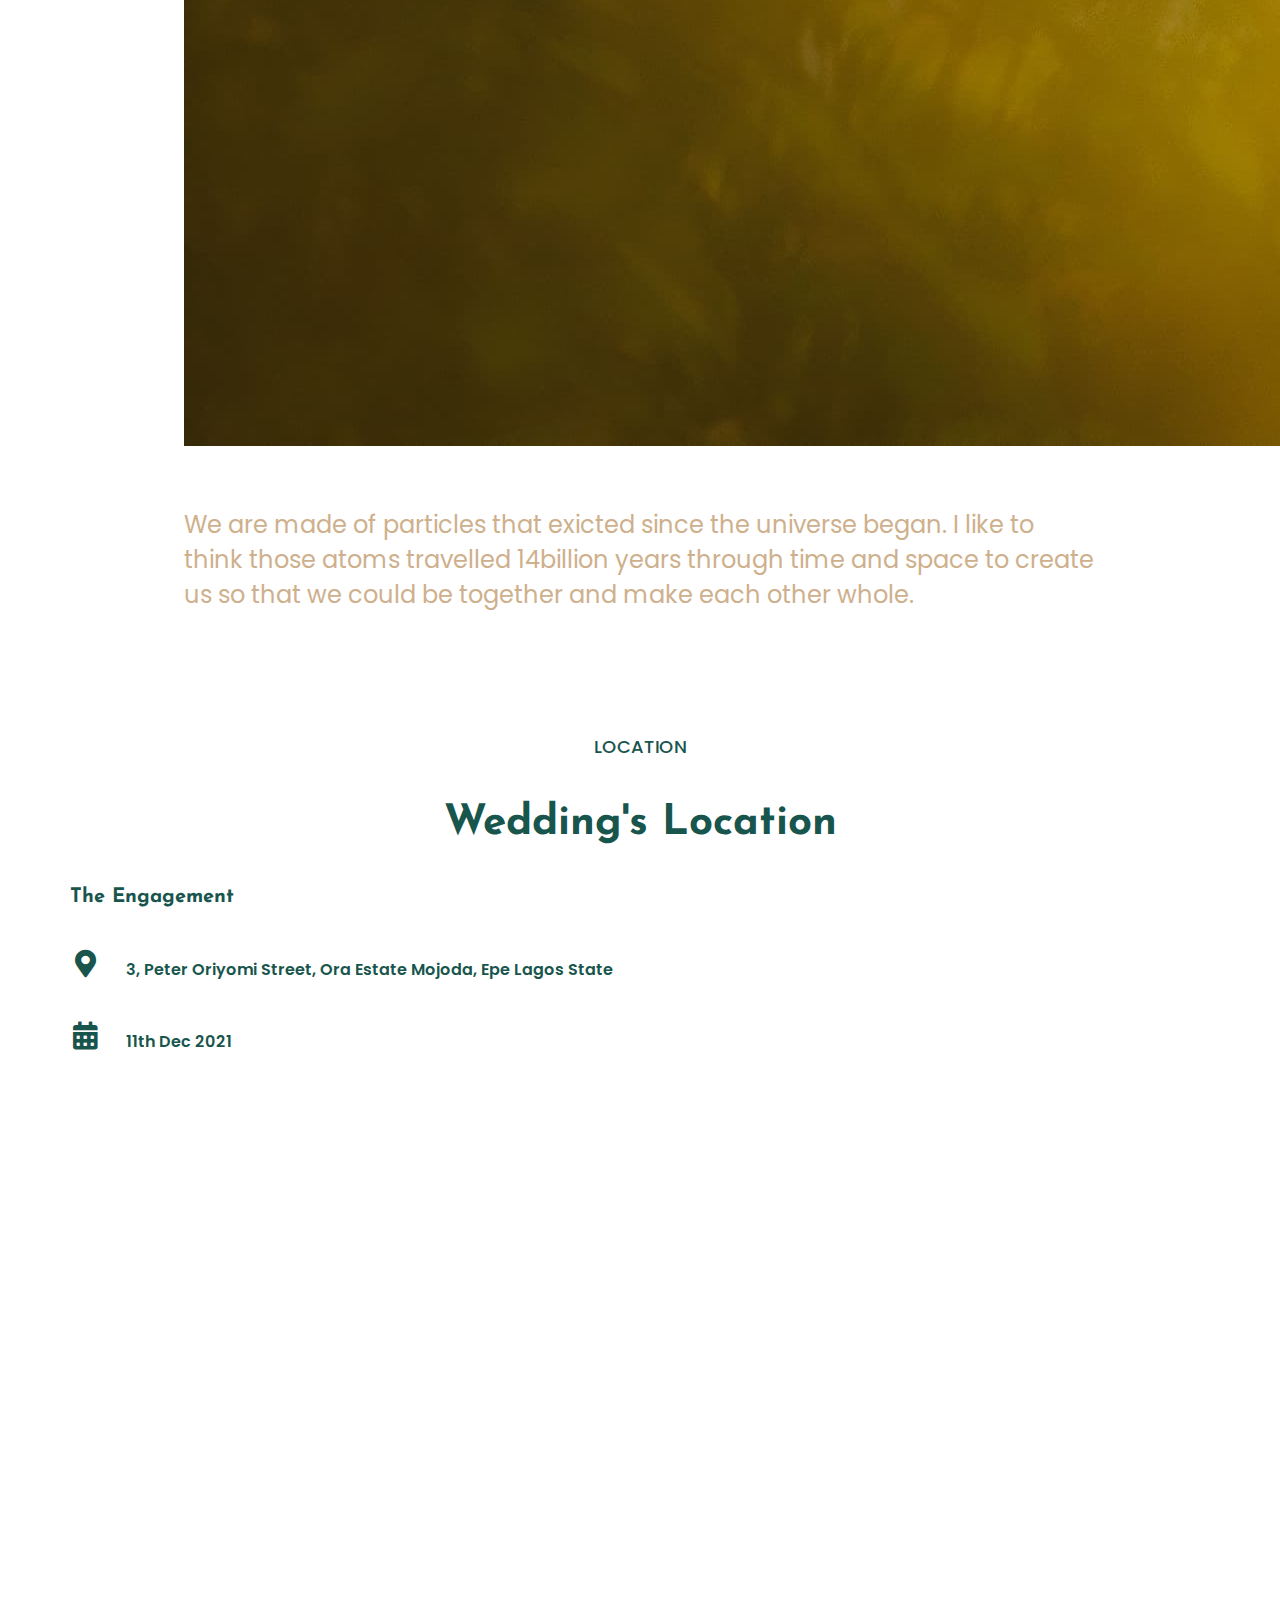
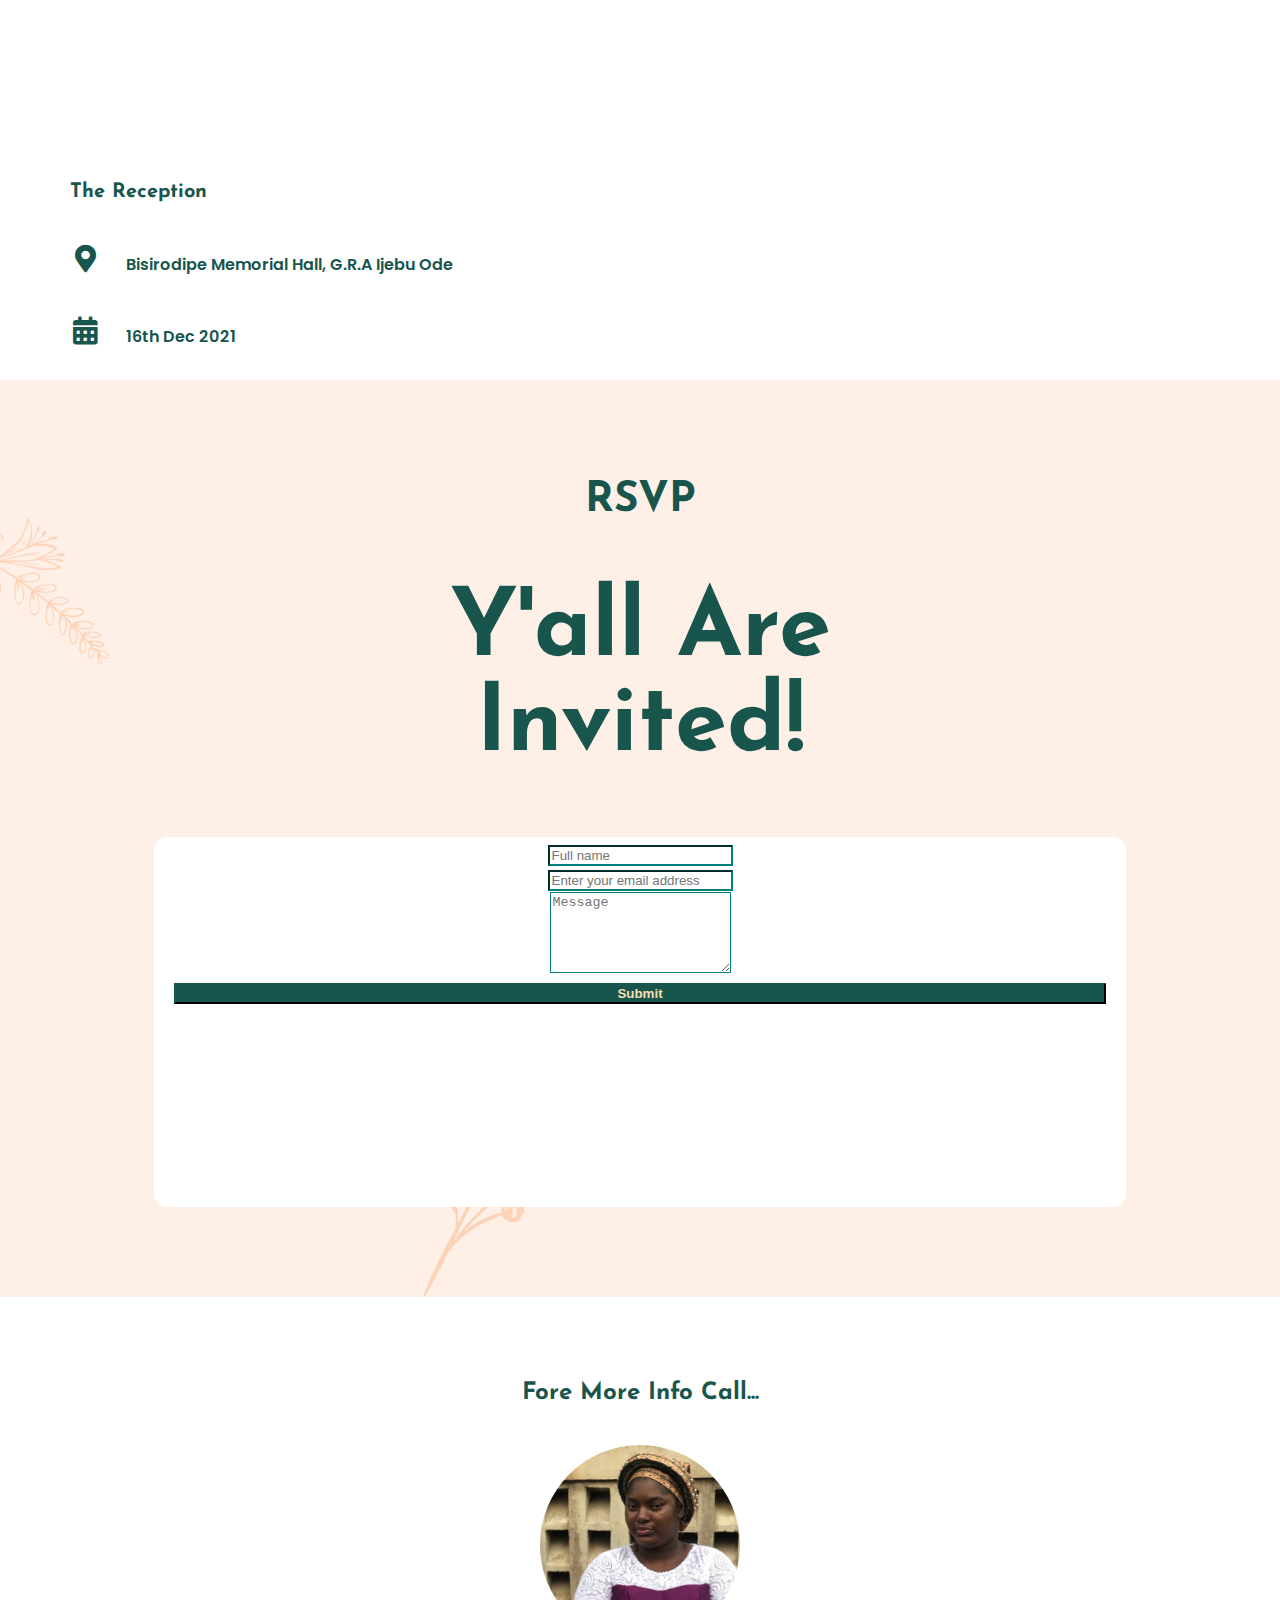
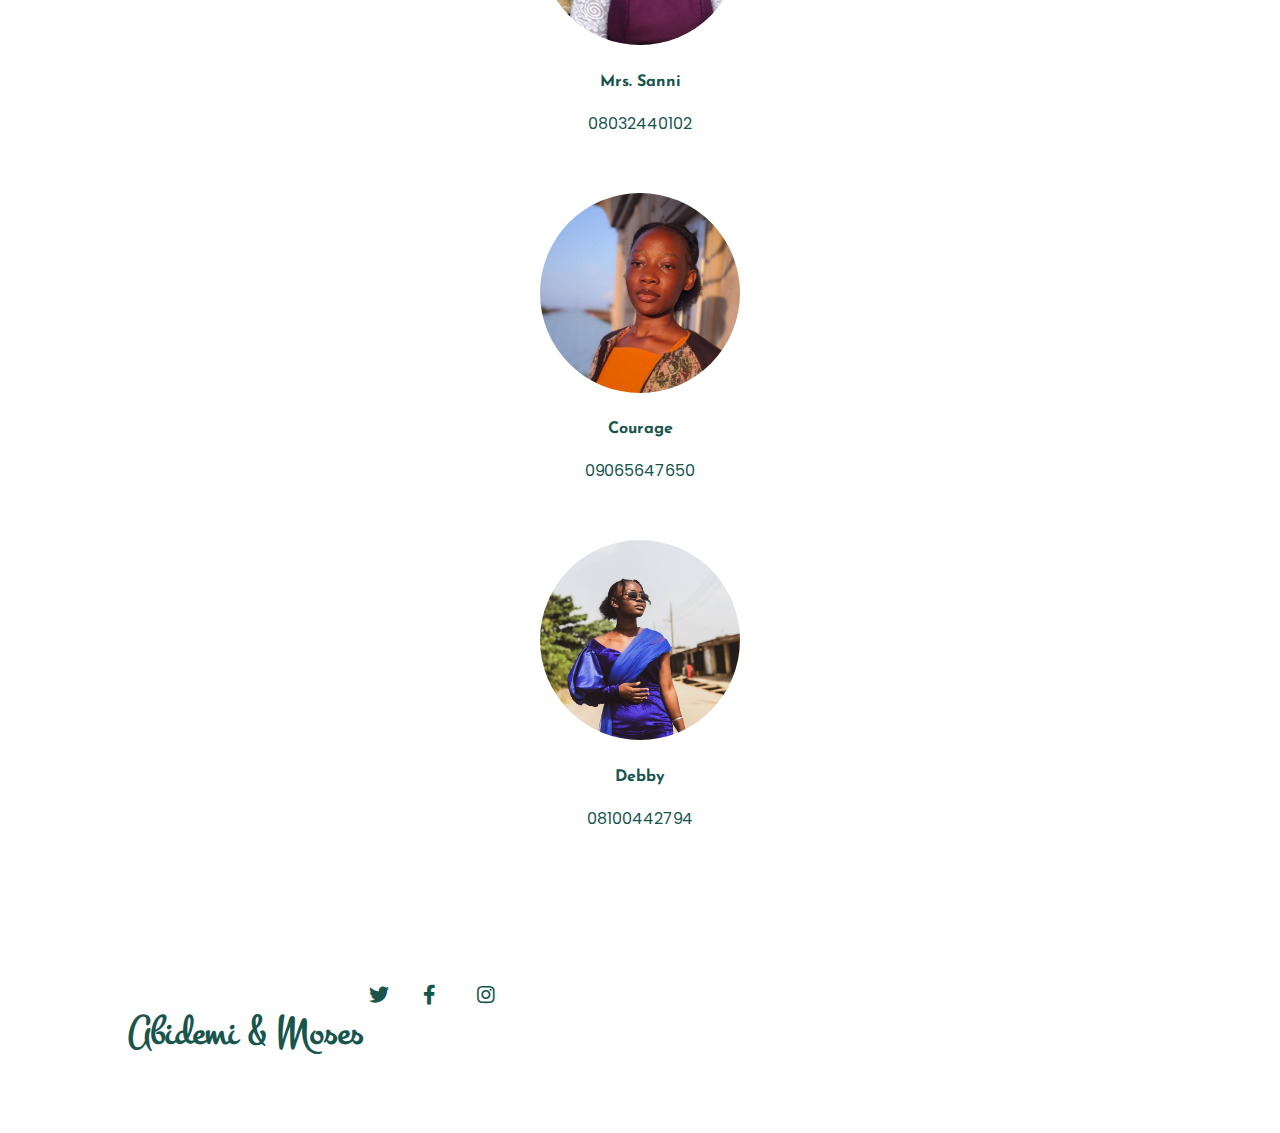
==== commit e3bc1858: "Update index.html" ====
--- a/index.html
+++ b/index.html
@@ -287,8 +287,8 @@
           <div class="card">
             <div class="card-body">
                 <img src="images/rsvp-3.jpg" class="img-fluid info-img  mb-3" alt="">
-              <h4>Mrs. Sanni Temitayo</h4>
-              <p>08123456789</p>
+              <h4>Mrs. Sanni</h4>
+              <p>08032440102</p>
             </div>
           </div>
         </div>
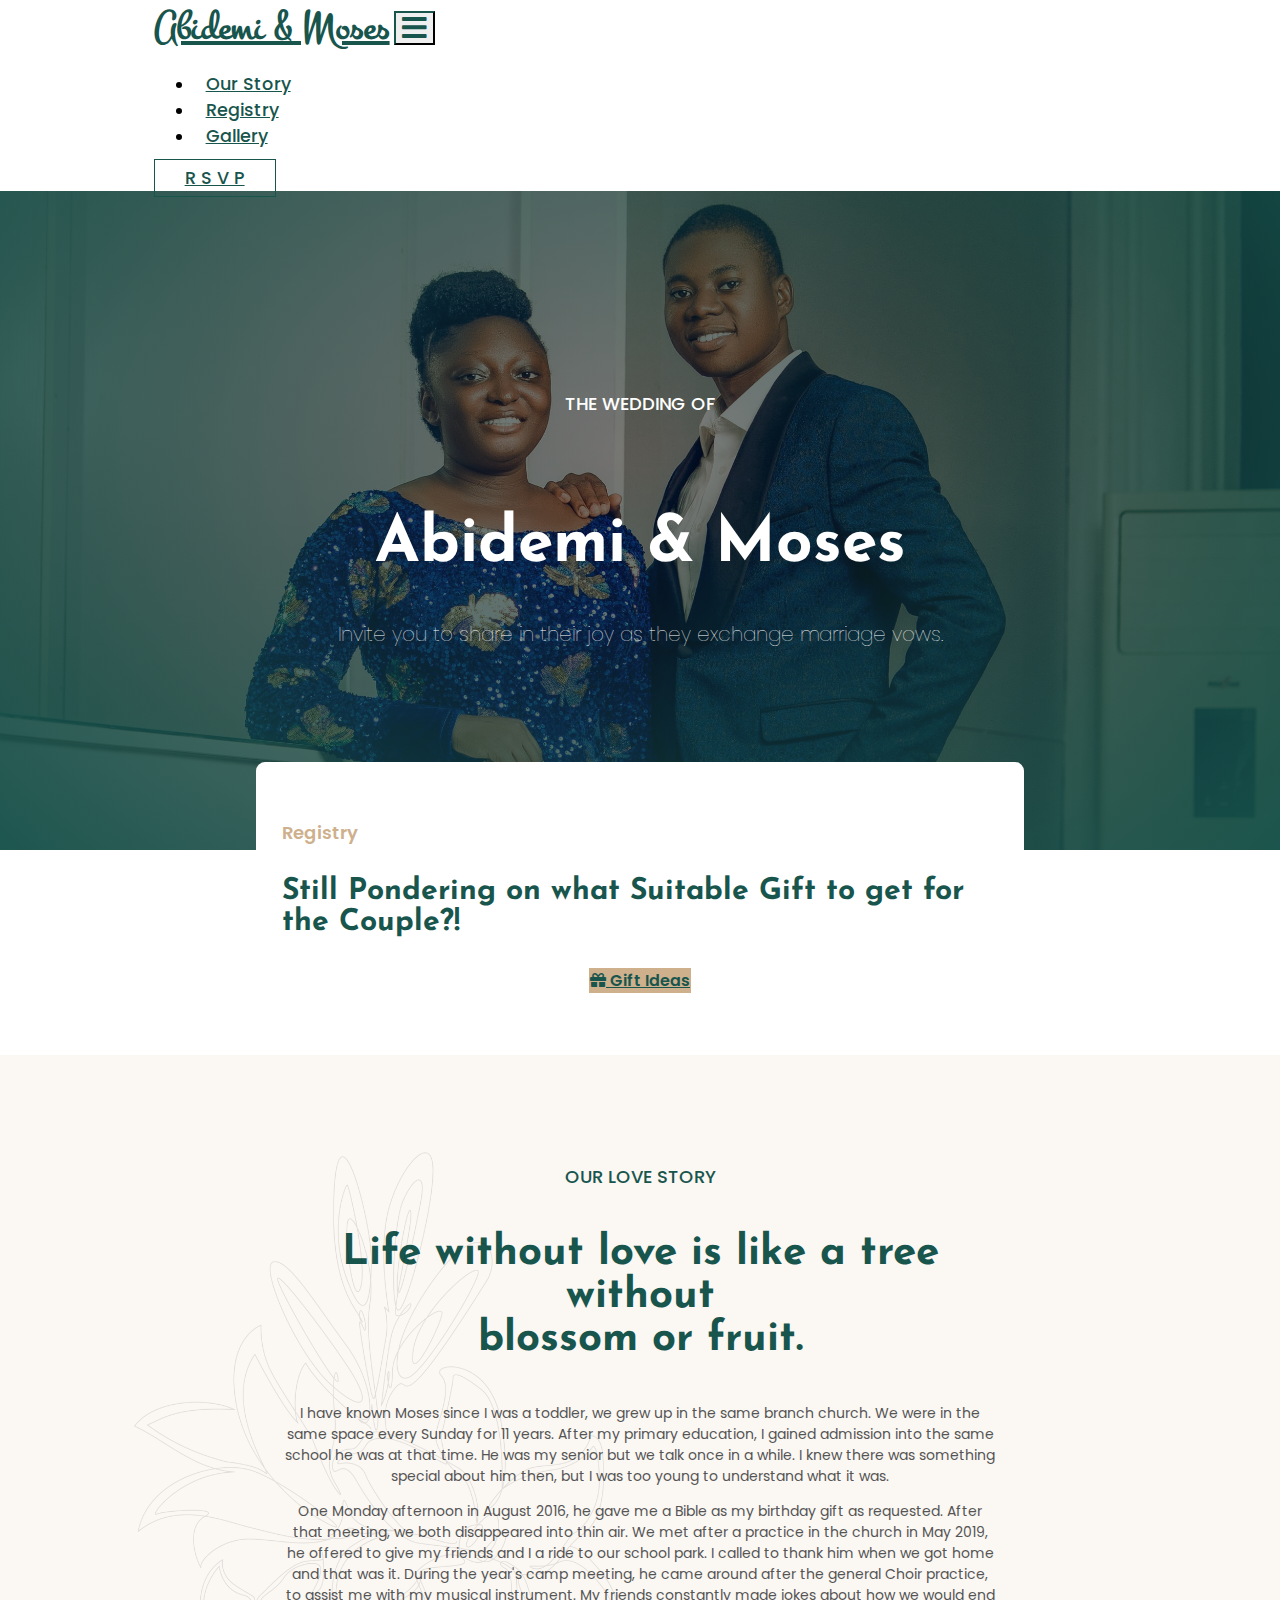
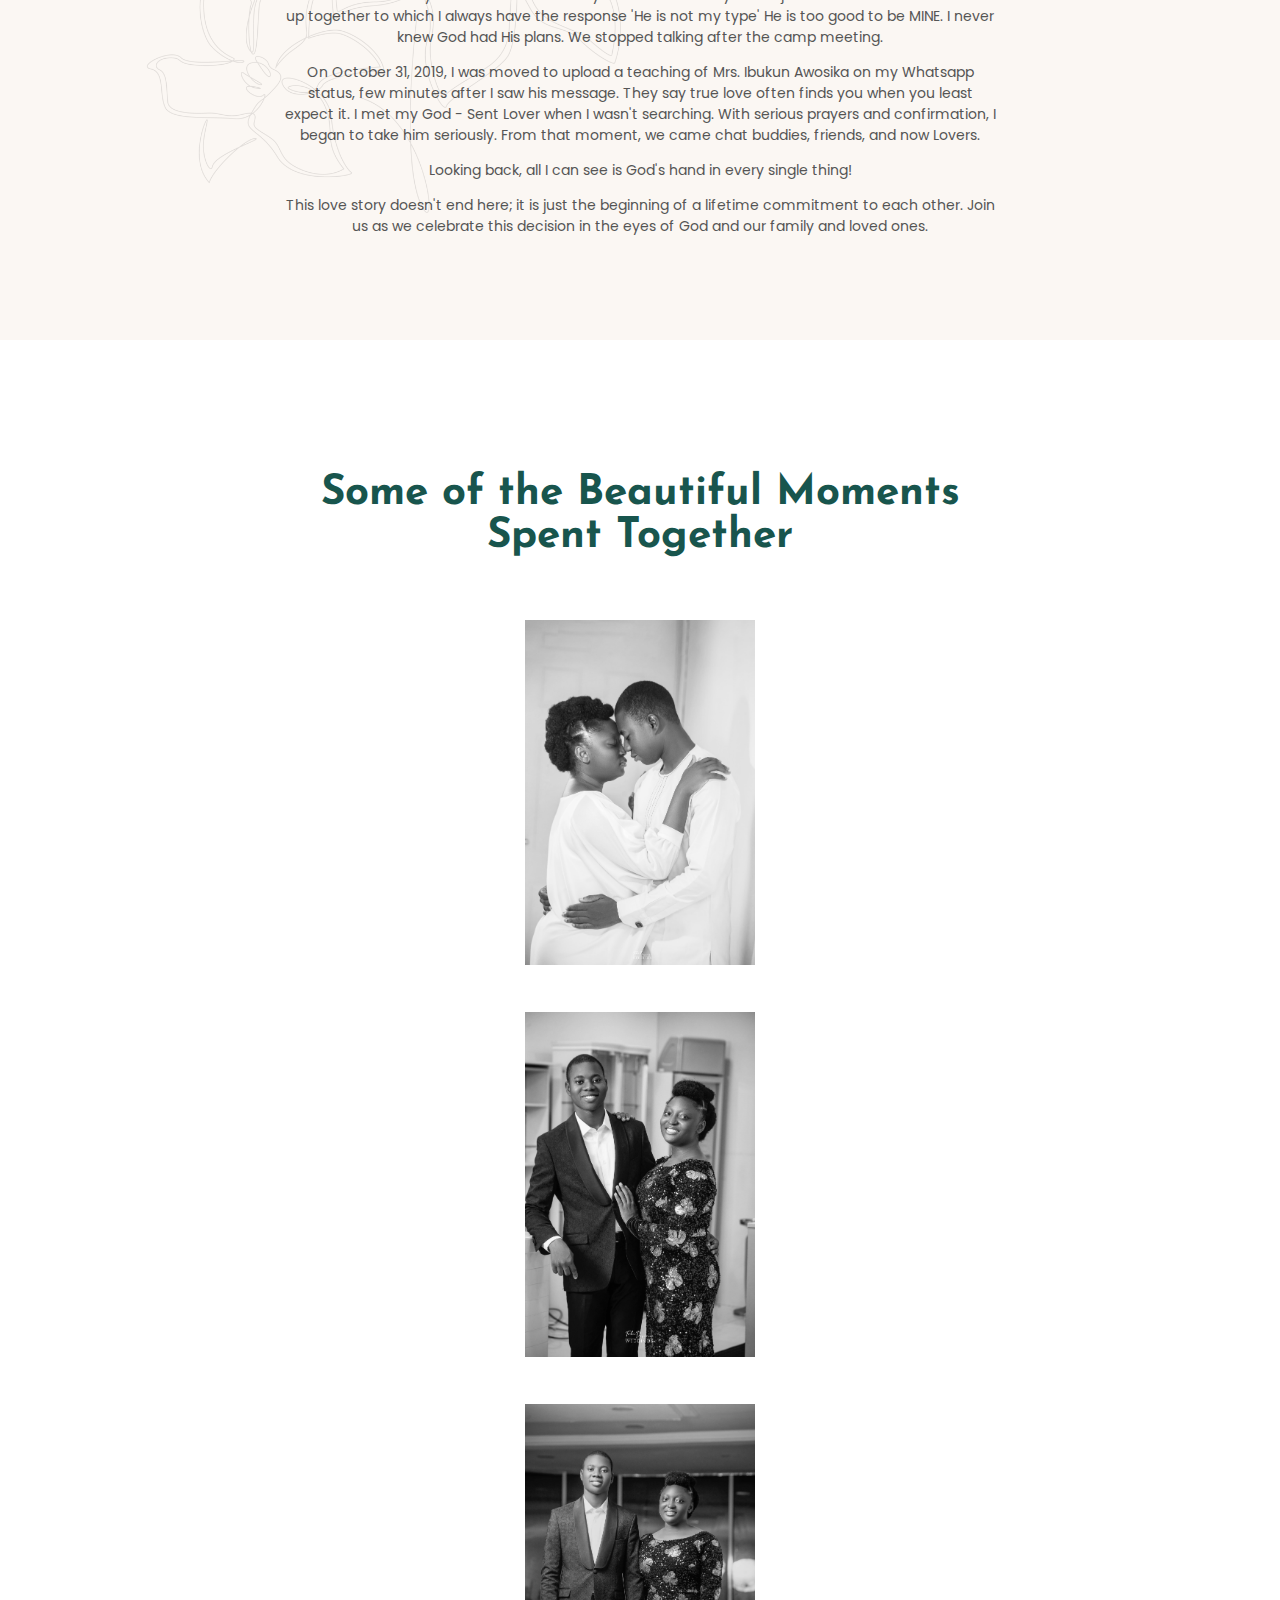
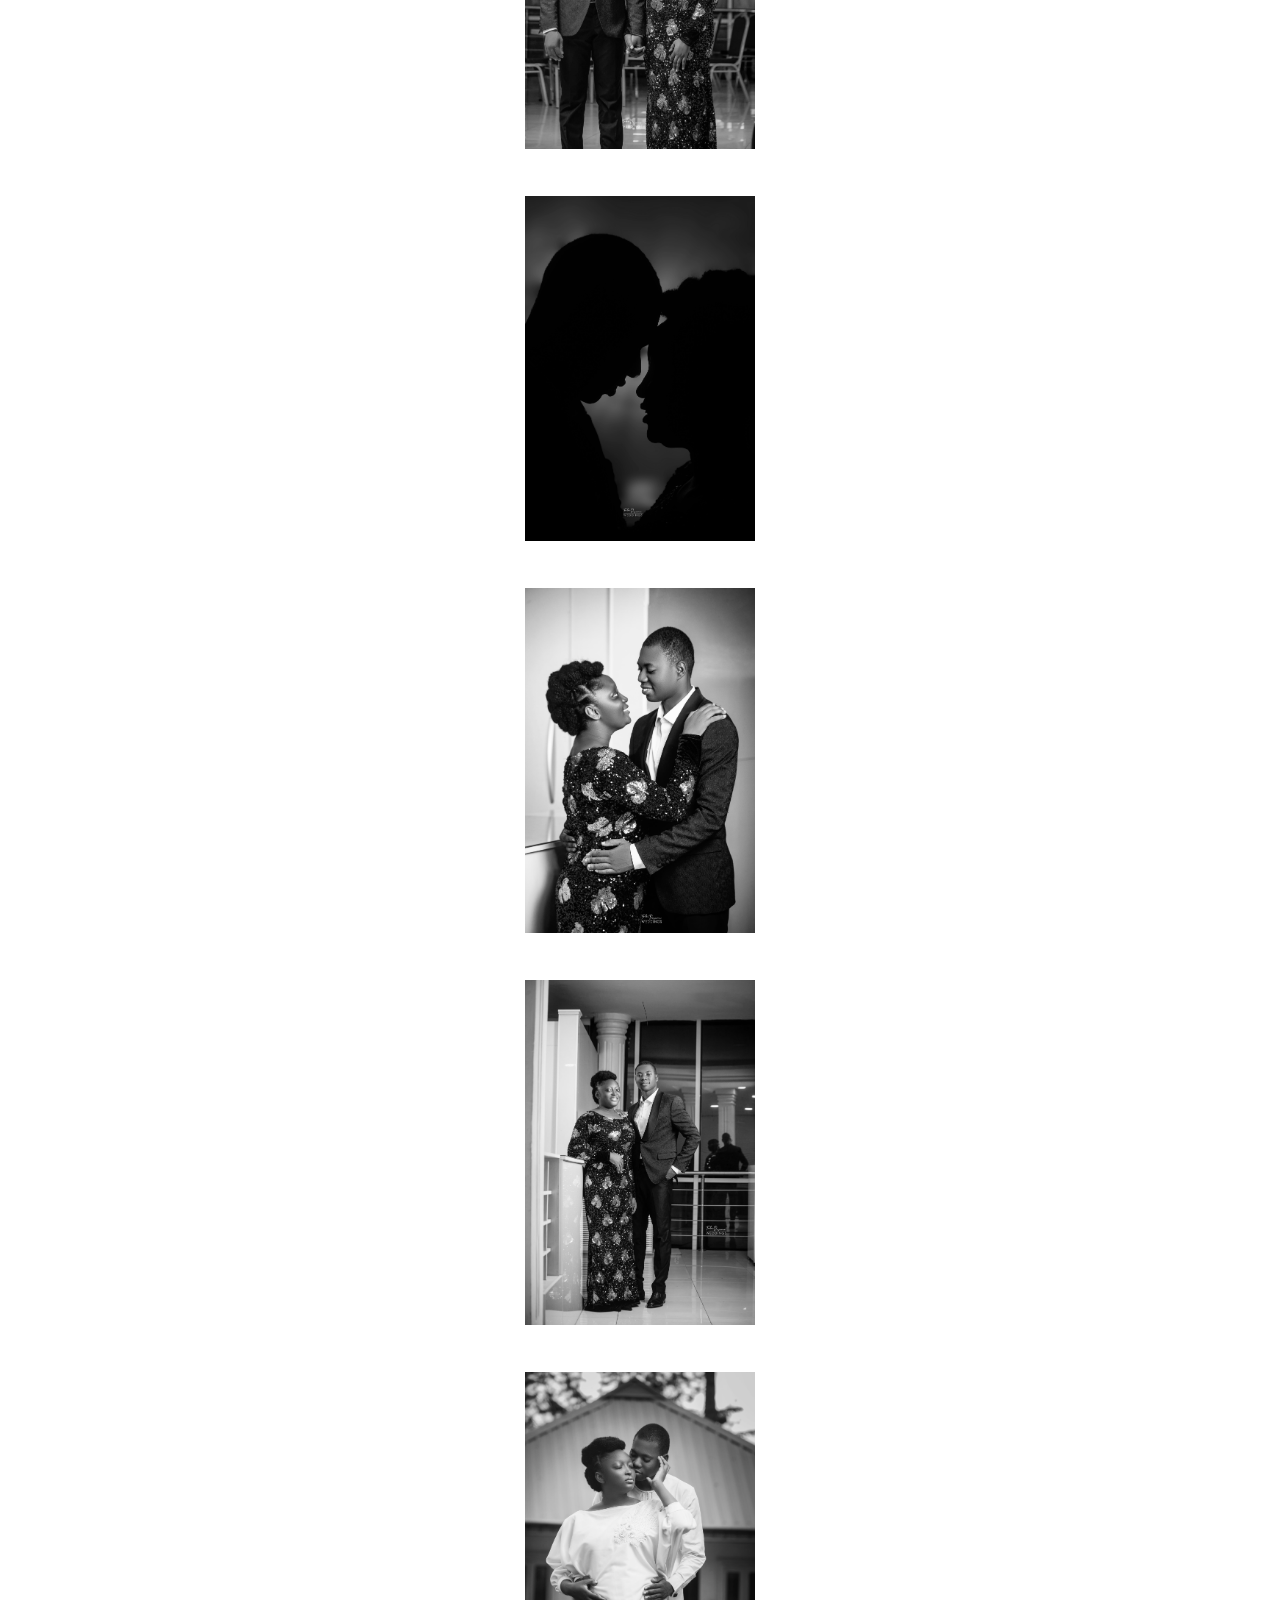
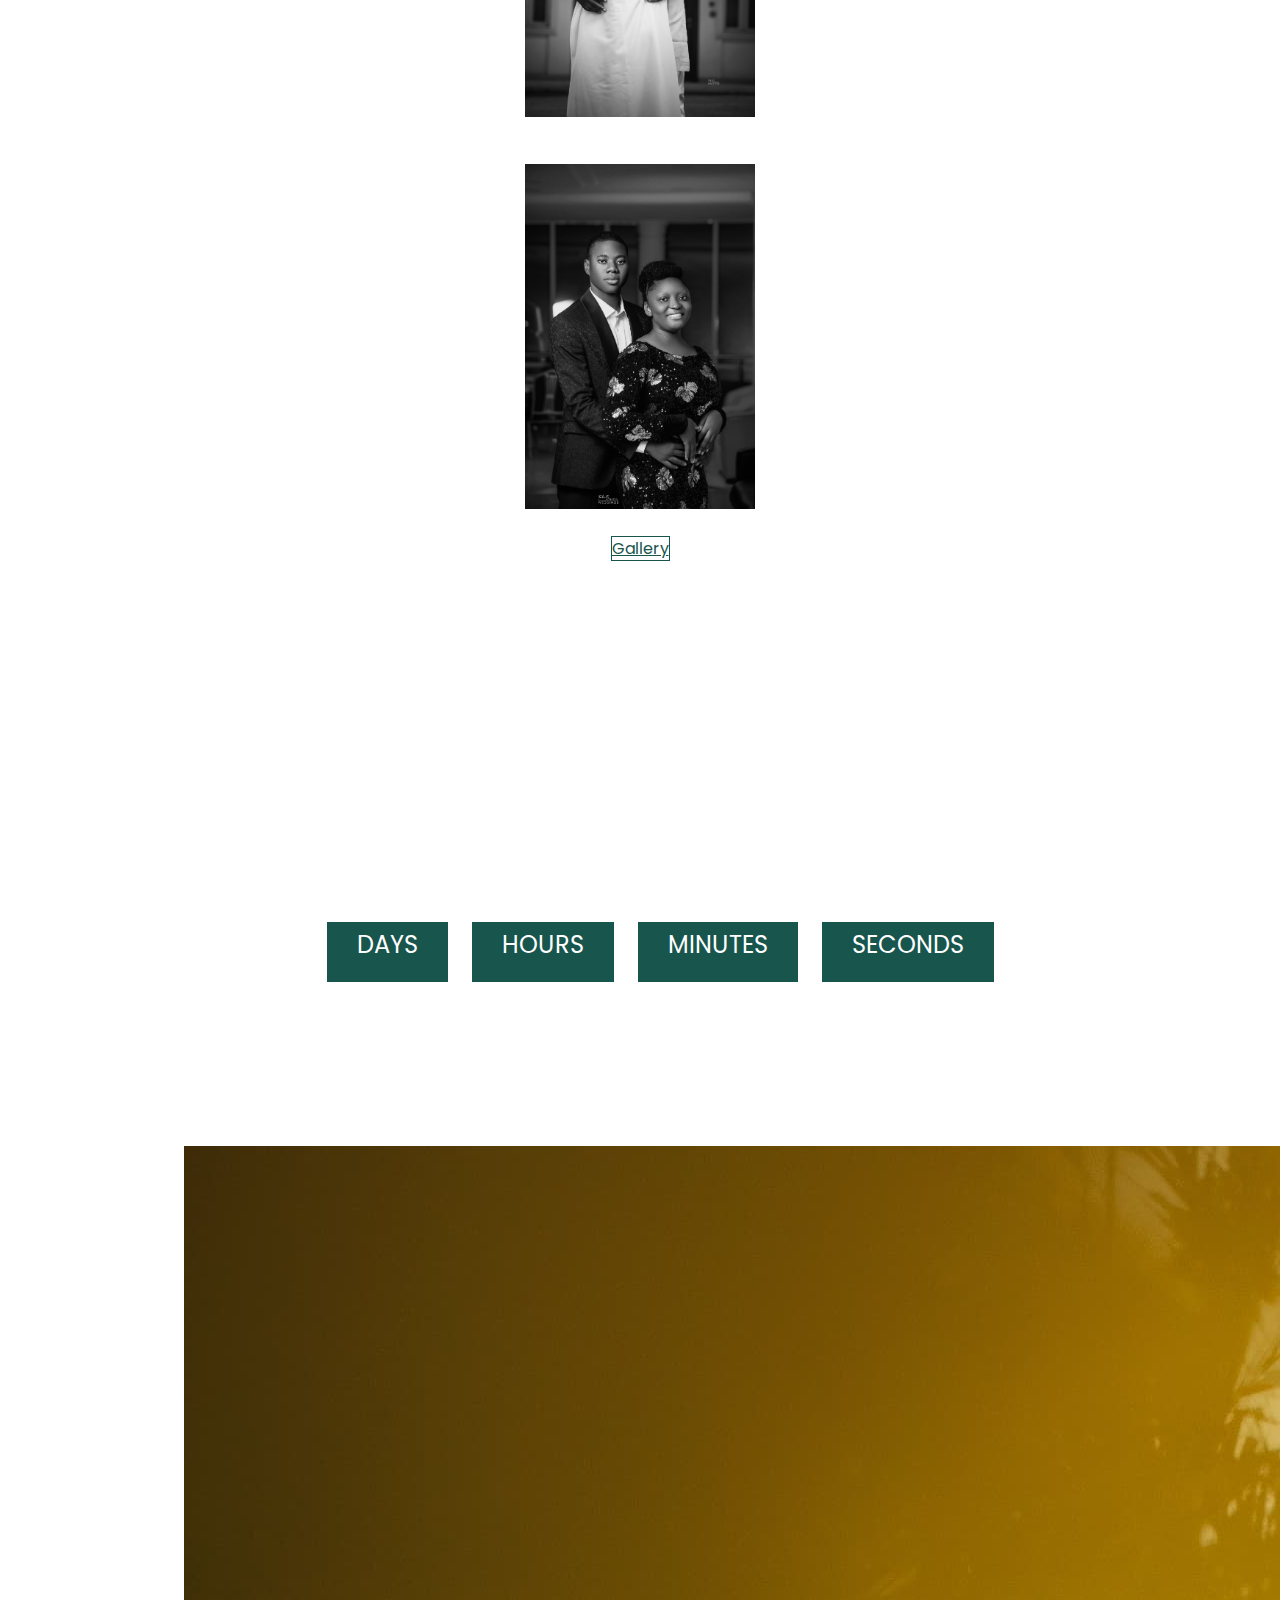
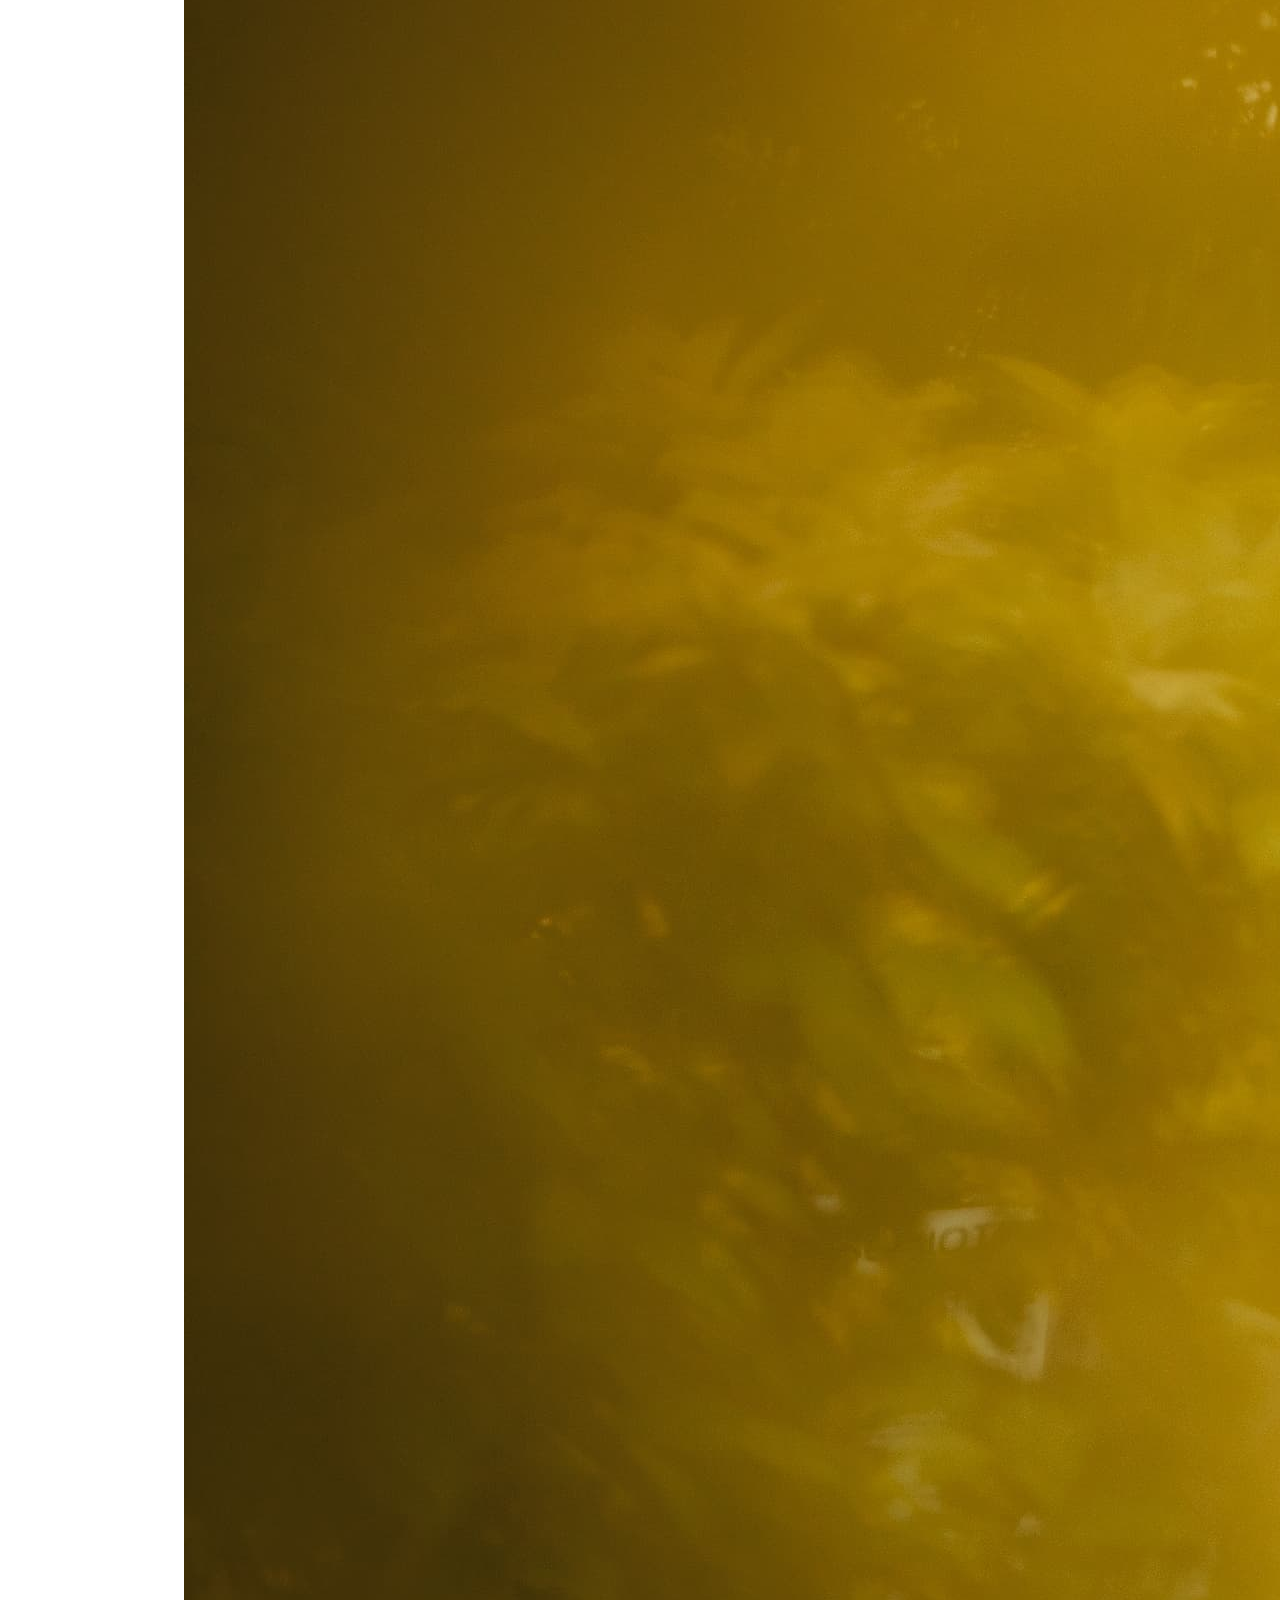
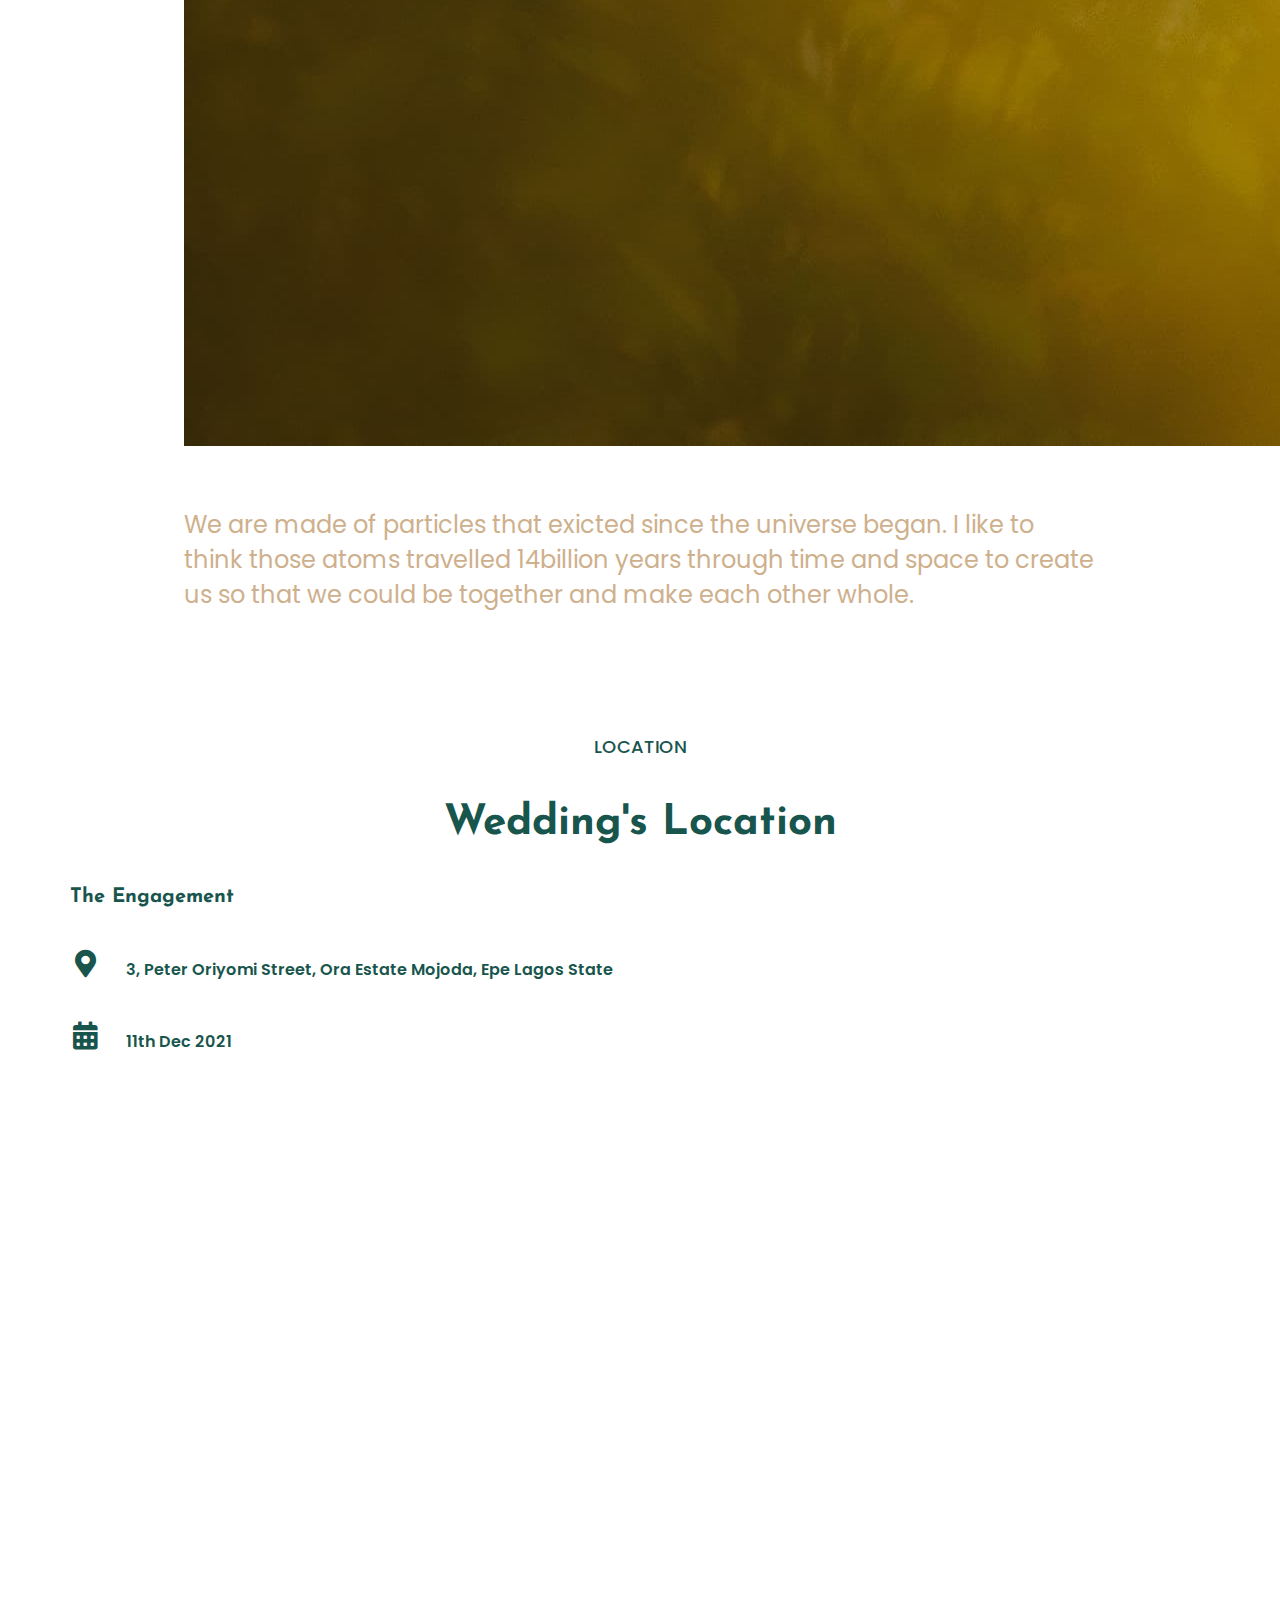
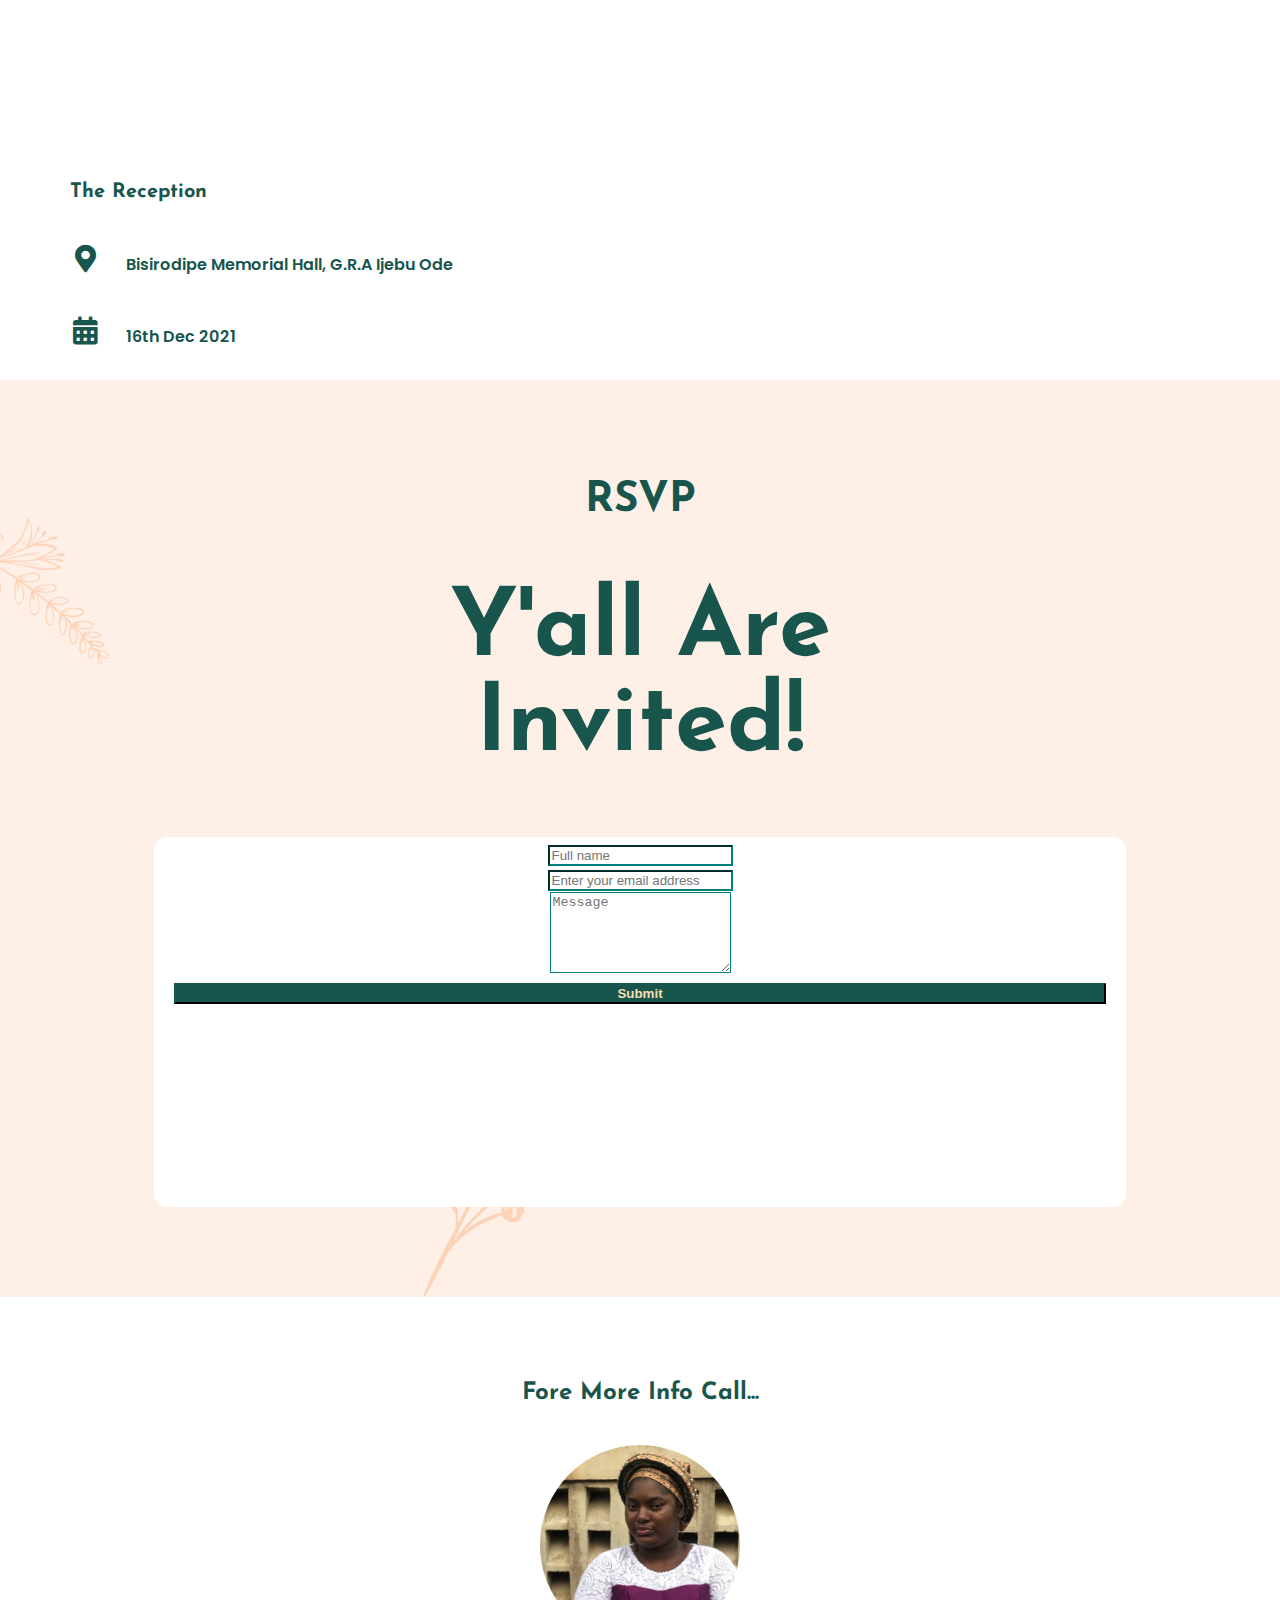
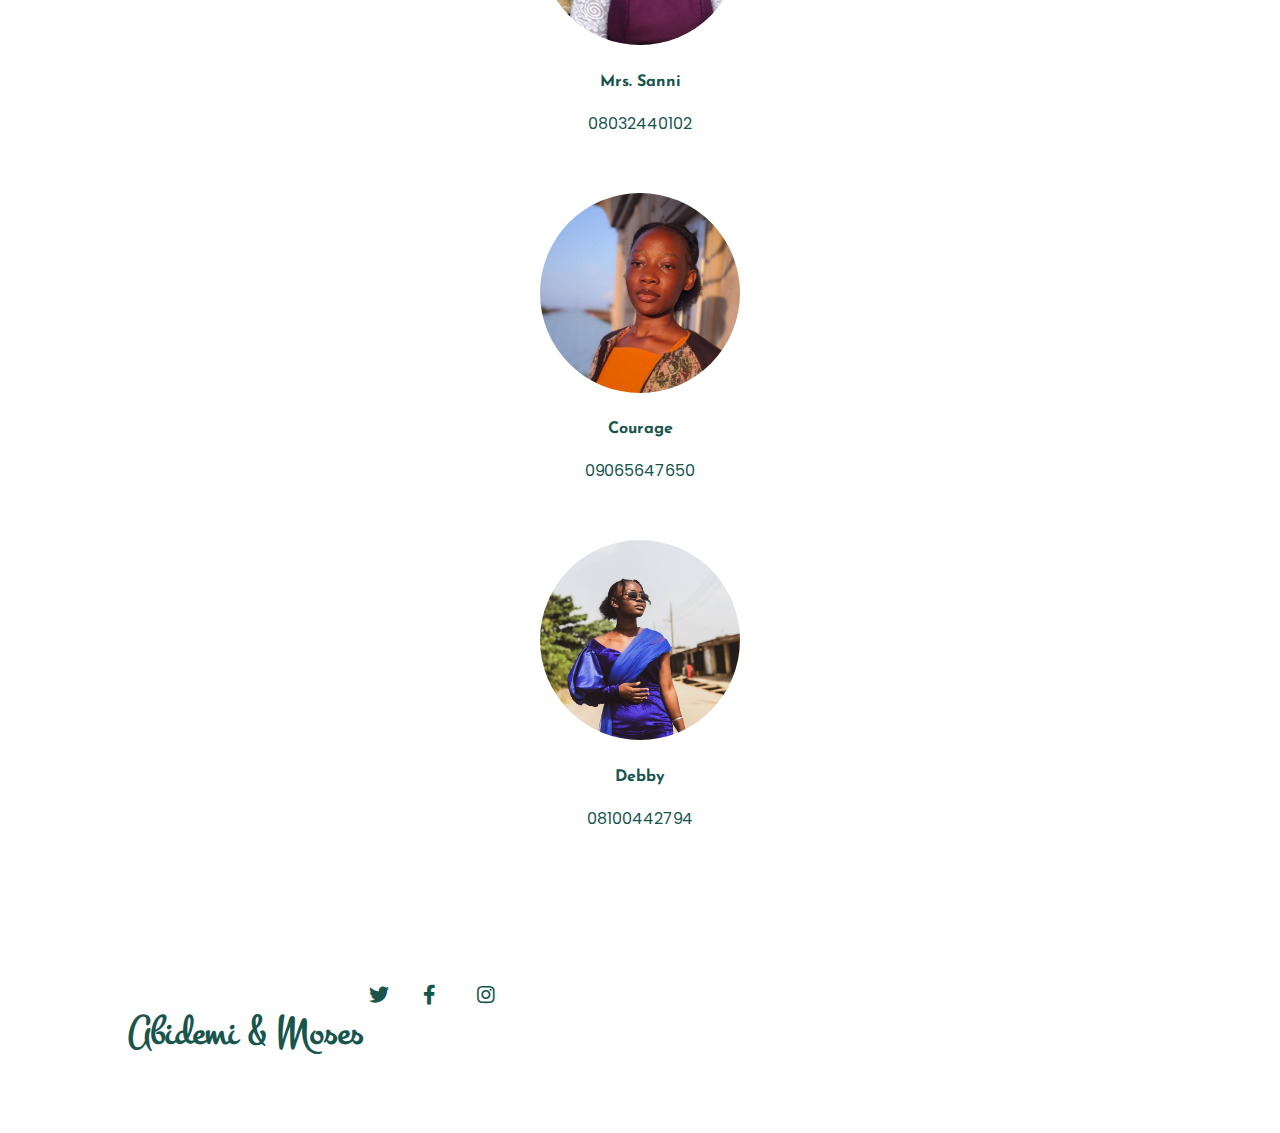
==== commit 00c2a31c: "Update index.html" ====
--- a/index.html
+++ b/index.html
@@ -87,11 +87,11 @@
       <div class="love-story">
 
         <p class="story">OUR LOVE STORY</p>
-        <h3 class="love-header">Life without love is like a tree without <br>blossoms or fruit.</h3>
+        <h3 class="love-header">Life without love is like a tree without <br>blossom or fruit.</h3>
 
         <p class="love-text pt-3">I have known Moses since I was a toddler, we grew up in the same branch church. We were in the same space every Sunday for 11 years. After my primary education, I gained admission into the same school he was at that time. He was my senior but we talk once in a while. I knew there was something special about him then, but I was too young to understand what it was.</p>
 
-        <p class="love-text">One Monday afternoon in August 2016, he gave me a Bible as my birthday gift as requested. After that meeting, we both disappeared into thin air. We met after a practice in the church in May 2019, he offered to give my friends and I a ride to our school park. I called to thank him when we got home and that was it. During the year's camp meeting, he comes around after the general Choir practice, to assist me with my musical instrument. My friends constantly made jokes about how we would end up together to which I always have the response 'He is not my type' He is too good to be  MINE. I never knew God had His plans. We stopped talking after the camp meeting. </p>
+        <p class="love-text">One Monday afternoon in August 2016, he gave me a Bible as my birthday gift as requested. After that meeting, we both disappeared into thin air. We met after a practice in the church in May 2019, he offered to give my friends and I a ride to our school park. I called to thank him when we got home and that was it. During the year's camp meeting, he came around after the general Choir practice, to assist me with my musical instrument. My friends constantly made jokes about how we would end up together to which I always have the response 'He is not my type' He is too good to be  MINE. I never knew God had His plans. We stopped talking after the camp meeting. </p>
 
         <p class="love-text">On October 31, 2019, I was moved to upload a teaching of Mrs. Ibukun Awosika on my Whatsapp status, few minutes after I saw his message. They say true love often finds you when you least expect it. I met my God - Sent Lover when I wasn't searching. With serious prayers and confirmation, I began to take him seriously. From that moment, we came chat buddies, friends, and now Lovers. </p>
 
